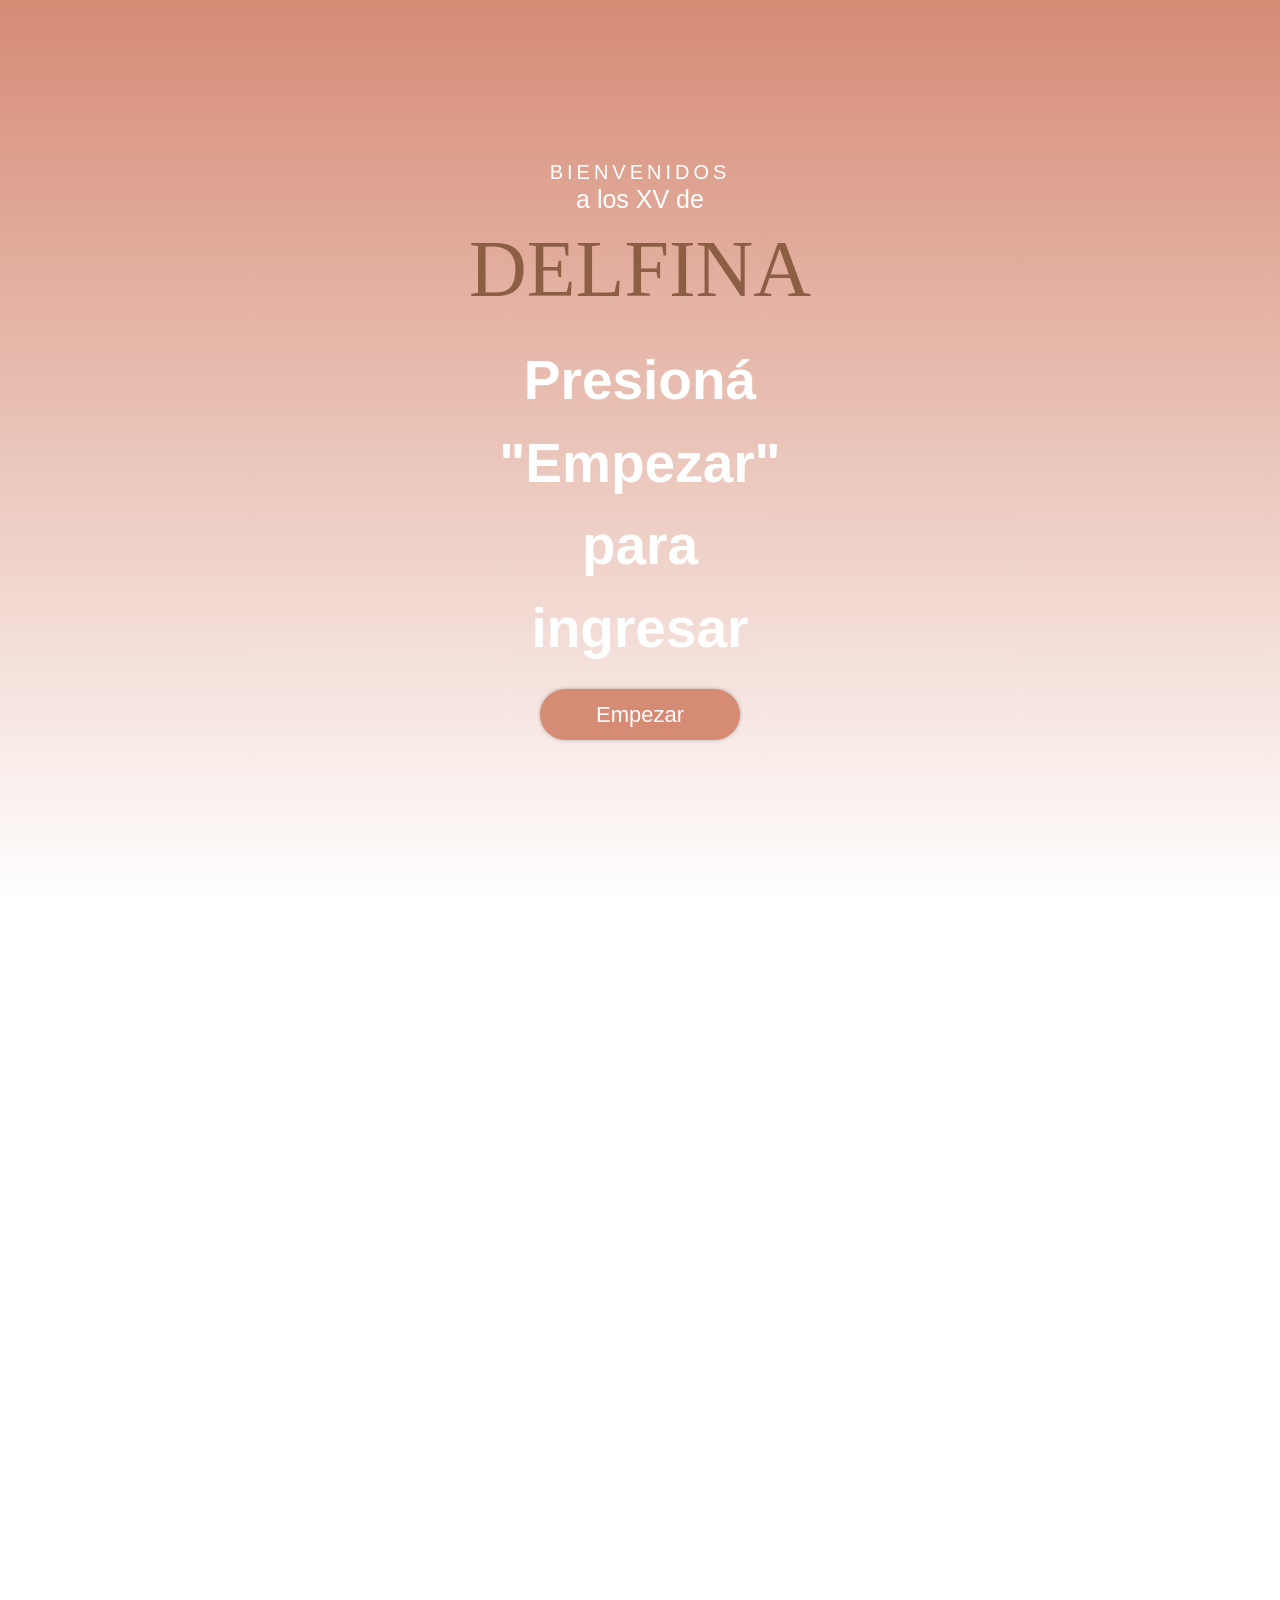
==== index.html @ ac86bc44 "menu" ====
<!DOCTYPE html>
<html lang="es-AR">

<head>
  <meta http-equiv="Content-Type" content="text/html; charset=UTF-8">
  <meta name="viewport" content="width=device-width, initial-scale=1.0">
  <meta name="color-scheme" content="light only">
  <meta property="og:title" content="Invitación Digital">
  <meta property="og:description" content="¡Estás invitado! Haz clic para ver todos los detalles.">
  <meta property="og:image" content="https://invitacion-digital-gamma.vercel.app/assets/logo-ventana.png">
  <meta property="og:url" content="https://invitacion-digital-gamma.vercel.app/">
  <meta property="og:type" content="website">

  <meta name="twitter:card" content="summary_large_image">
  <meta name="twitter:image" content="https://invitacion-digital-gamma.vercel.app/tu-imagen.jpg">
  <link rel="icon" href="./assets/logo-ventana.png">
  <audio id="cancion" loop>
    <source src="./assets/cancion.mp3" type="audio/mpeg">
    <source src="./assets/cancion.mpeg" type="audio/mpeg">
    Tu navegador no soporta el elemento de audio.
  </audio>
  <!-- Preconexión para recursos de audio si están en otro dominio -->
  <link rel="preload" as="audio" href="./assets/cancion.mp3">
  <title>Delfina Mis 15 años</title>



  <!-- Site CSS (local assets in ./assets/) -->
  <link rel="stylesheet" href="./assets/bootstrap.min.css">
  <link rel="stylesheet" href="./assets/slick.css">
  <link rel="stylesheet" href="./assets/slick-theme.css">
  <link rel="stylesheet" href="./assets/jquery.fancybox.min.css">
  <link rel="stylesheet" href="./assets/addEvent.css">
  <link rel="stylesheet" href="./assets/aos.css">
  <link rel="stylesheet" href="./assets/style.css">
  <link rel="stylesheet" href="./assets/responsive.css">
  <link rel="stylesheet" href="./assets/inline.css">

  <!-- Color para navegadores moviles -->
  <meta name="theme-color" content="#d68b75">


  <!-- Fonts (local fallback) -->
  <link rel="preconnect" href="https://fonts.googleapis.com/">
  <link rel="preconnect" href="https://fonts.gstatic.com/" crossorigin>


  <!-- Favicons (local) -->
  <!-- <link rel="shortcut icon" href="./assets/favicon.ico"> -->
  <!-- <link rel="icon" href="./assets/favicon.ico"> -->
  <meta name="msapplication-TileColor" content="#FFFFFF">
  <!-- Path svg para 15 y 16 -->



  <style type="text/css" id="ate_helper_css">
    .addeventatc_dropdown .drop_markup {
      background-color: #f4f4f4;
    }

    .addeventatc_dropdown .frs a {
      margin: 0 !important;
      padding: 0 !important;
      font-style: normal !important;
      font-weight: normal !important;
      line-height: 110% !important;
      background-color: #fff !important;
      text-decoration: none;
      font-size: 9px !important;
      color: #cacaca !important;
      display: inline-block;
    }

    .addeventatc_dropdown .frs a:hover {
      color: #999 !important;
    }

    .addeventatc .start,
    .addeventatc .end,
    .addeventatc .timezone,
    .addeventatc .title,
    .addeventatc .description,
    .addeventatc .location,
    .addeventatc .organizer,
    .addeventatc .organizer_email,
    .addeventatc .facebook_event,
    .addeventatc .all_day_event,
    .addeventatc .date_format,
    .addeventatc .alarm_reminder,
    .addeventatc .recurring,
    .addeventatc .attendees,
    .addeventatc .client,
    .addeventatc .calname,
    .addeventatc .uid,
    .addeventatc .sequence,
    .addeventatc .status,
    .addeventatc .method,
    .addeventatc .transp {
      display: none !important;
    }

    /* BLOQUEAR SCROLL CUANDO ESTÁ ACTIVA LA PANTALLA DE BIENVENIDA */
    html.bienvenida-activa {
      overflow: hidden !important;
      position: fixed !important;
      width: 100% !important;
      height: 100% !important;
    }

    body.bienvenida-activa {
      overflow: hidden !important;
      position: fixed !important;
      width: 100% !important;
      height: 100% !important;
    }
  </style>
</head>

<body data-aos-easing="ease" data-aos-duration="400" data-aos-delay="0">

<!-- ======================= -->
<!-- PANTALLA DE BIENVENIDA (CORREGIDA) -->
<!-- ======================= -->
<div id="pantalla-bienvenida">
  <div class="bienvenida-contenido">
    <!-- Adorno superior -->
    

    <h1 class="bienvenida-titulo">
      <span class="bienvenida-bienvenidos">Bienvenidos</span>
      <span class="bienvenida-a">a los XV de</span>
      <span class="bienvenida-nombre">Delfina</span>
    </h1>

    <p class="bienvenida-texto">Presioná "Empezar" para<br>ingresar</p>

    <button id="btn-empezar" class="boton">Empezar</button>

   
  </div>
</div>
<!-- ======================= -->
<!-- FIN PANTALLA DE BIENVENIDA -->
<!-- ======================= -->

<div class="parallax-mirror"
  style="visibility: hidden; z-index: -100; position: fixed; top: 0px; left: 0px; overflow: hidden; transform: translate3d(0px, -800px, 0px); height: 880px; width: 737.045px;">
  <img class="parallax-slider" src="./assets/portada.webp"
    style="transform: translate3d(-80px, 640px, 0px); position: absolute; height: 688px; width: 899px; max-width: none;">
</div>
<div class="parallax-mirror"
  style="visibility: hidden; z-index: -100; position: fixed; top: 0px; left: 0px; overflow: hidden; height: 827.102px; width: 1340.09px;">
  <img class="parallax-slider" src="./assets/instagram.webp"
    style="position: absolute; height: 694px; width: 1340.09px; max-width: none;">
</div>


    <!-- Loader -->
    <!-- START PRELOADER AREA-->
    <div class="preloader-area" style="display: none;">

      <div class="d-flex justify-content-center align-items-center h-100">
        <div class="loader" style="display: none;"></div>
      </div>

    </div>
    <!-- END PRELOADER AREA -->

    <!-- Modal musica fondo -->
    <div id="modalMusica" class="modal fade" tabindex="-1" style="display: none;" aria-hidden="true">
      <div class="modal-dialog modal-lg modal-dialog-centered">
        <div class="modal-content">

          <div class="modal-body text-center">

            <picture>
              <source type="image/webp" srcset="./assets/Grupo_PopUpMusica.webp">
              <source type="image/png" srcset="./assets/Grupo_PopUpMusica.png">
              <img class="adorno adorno-1" src="./assets/Grupo_PopUpMusica.png" alt="" loading="lazy">
            </picture>

            <p>
              <span>
                Bienvenidos a la invitación de </span>
            </p>

            <h3 class="nombre">
              <span id="nombre">Delfina</span>
            </h3>


            <picture>
              <source type="image/webp" srcset="./assets/Grupo_PopUpMusica-2.webp">
              <source type="image/png" srcset="./assets/Grupo_PopUpMusica-2.png">
              <img class="adorno adorno-2" src="./assets/Grupo_PopUpMusica-2.png" alt="" loading="lazy">
            </picture>

            <br>

            <span class="aclara-musica">La música de fondo es parte de la experiencia</span>

            <br>

            <a class="boton" id="play-music-modal" href="#">Ingresar con música</a>

            <a class="boton" data-dismiss="modal" aria-label="Close" id="" href="#">Ingresar sin música</a>

          </div>

        </div>
      </div>
    </div>

    <!-- Portada -->
    <section class="portada">

      <div class="d-md-flex">

        <!-- Imagen portada -->
        <div class="portada-picture portada-con-espacio">
          <picture>
            <source type="image/jpeg" srcset="./assets/portada.jpeg">
            <source type="image/png" srcset="./assets/portada.png">
            <img class="img-portada" src="./assets/portada.png" alt="" loading="lazy">
          </picture>

          <!-- Separador en forma de ola blanca para mejorar visibilidad en responsive -->
          <img class="ola-separador" src="./assets/ola.png" alt="" aria-hidden="true" loading="lazy">

          <!-- Flores Grupo02: mostrarlas sobre la ola en móviles (están ocultas por defecto en escritorio)
        <div class="flores-grupo02-wrapper" aria-hidden="true">

          <img src="./assets/flores_Grupo02_A.png" alt="" loading="lazy">
          <source type="image/png" srcset="./assets/flores_Grupo02_A.png">
          <img class="flores-grupo02 flores-A" src="./assets/flores_Grupo02_A.png" alt="" loading="lazy">
          </picture>
          <picture>
            <source type="image/webp" srcset="./assets/flores_Grupo02_B.webp">
            <source type="image/png" srcset="./assets/flores_Grupo02_B.png">
            <img class="flores-grupo02 flores-B" src="./assets/flores_Grupo02_B.png" alt="" loading="lazy">
          </picture>
          <picture>
            <source type="image/webp" srcset="./assets/flores_Grupo02_C.webp">
            <source type="image/png" srcset="./assets/flores_Grupo02_C.png">
            <img class="flores-grupo02 flores-C" src="./assets/flores_Grupo02_C.png" alt="" loading="lazy">
          </picture>
        </div> -->

          <div class="flores-grupo02-wrapper">
            <img src="./assets/flores_Grupo02_A.png" />
            <img src="./assets/flores_Grupo02_B.png" />
            <img src="./assets/flores_Grupo02_C.png" />
          </div>

          <div class="flores-grupo01-wrapper">
            <img src="./assets/flores_Grupo01_C.png" class="flor-derecha-girada" alt="" />
          </div>

        </div>
        <!-- Contenido portada -->
        <div class="portada-container d-flex justify-content-center align-items-center">


          <!-- <div class="portada-container-2">
          <picture>
            <source type="image/png" srcset="./assets/flores_Grupo01_A.png">
            <source type="image/png" srcset="./assets/flores_Grupo01_A.png">
            <img class="adorno adorno-1 aos-init aos-animate" data-aos="fade-down" data-aos-delay="500"
              data-aos-duration="1000" data-aos-once="false" src="./assets/flores_Grupo01_A.png" alt="" loading="lazy">
          </picture>

          <picture>
            <source type="image/png" srcset="./assets/flores_Grupo01_B.png">
            <source type="image/png" srcset="./assets/flores_Grupo01_B.png">
            <img class="adorno adorno-2 aos-init aos-animate" data-aos="fade-down" data-aos-delay="400"
              data-aos-duration="1000" data-aos-once="false" src="./assets/flores_Grupo01_B.png" alt="" loading="lazy">
          </picture>

          <picture>
            <source type="image/png" srcset="./assets/flores_Grupo02_B.png">
            <source type="image/png" srcset="./assets/flores_Grupo02_C.png">
            <img class="adorno adorno-3 aos-init aos-animate" data-aos="fade-down" data-aos-delay="400"
              data-aos-duration="1000" data-aos-once="false" src="./assets/flores_Grupo02_C.png" alt="" loading="lazy">
          </picture> -->

          <div class="row d-flex justify-content-center align-items-center">


            <div class="content-portada text-center">

              <div class="box-nombres-fecha-portada">

                <span id="fecha">20.03.2026</span>

                <div class="wrapper-nombre">
                  <img src="./assets/apertura.png" class="fondo-apertura" alt="" aria-hidden="true">
                  <h1>
                    <span id="nombre">Delfina</span>
                  </h1>
                </div>

                <br>

                <h2>Mis 15 años</h2>

              </div>

              <div class="box-frase-portada">
                <p>
                  <img src="./assets/comilla-apertura.svg" alt=""> <br>

                  Te espero para compartir la alegría de esa noche , que será mágica , única e inolvidable para mí. <br>

                  <img src="./assets/comilla-cierre.svg" alt="">
                </p>
              </div>

            </div>

          </div>

        </div>



      </div>

      </div>




    </section>
    <!-- Cuenta Regresiva -->
    <section class="cuenta-regresiva">
      <div class="container">
        <div class="row d-flex justify-content-center align-items-center">

          <div class="box-aros d-flex justify-content-center align-items-center">

            <picture>
              <img src="./assets/flores_contador.png" alt="">
            </picture>


            <div class="box-circulo text-center">

              <span class="falta">Falta</span>

              <div id="reloj" class="reloj">

                <div id="dias" class="reloj-col">
                  <span class="number">39</span>
                  <span class="time">días</span>
                </div>

                <div id="horas" class="reloj-col">
                  <span class="number">23</span>
                  <span class="time">hs</span>
                </div>

                <div id="minutos" class="reloj-col">
                  <span class="number">40</span>
                  <span class="time">min</span>
                </div>

                <div id="segundos" class="reloj-col no-border">
                  <span class="number">28</span>
                  <span class="time">seg</span>
                </div>

                <div class="clearfix"></div>

              </div>


              <div class="d-flex justify-content-center align-items-center">

                <!-- Corazon -->
                <div class="corazon-falta"><svg xmlns="http://www.w3.org/2000/svg" viewBox="0 0 38 32" width="38"
                    height="32" preserveAspectRatio="xMidYMid meet"
                    style="width: 100%; height: 100%; transform: translate3d(0px, 0px, 0px);">
                    <defs>
                      <clippath id="__lottie_element_51">
                        <rect width="38" height="32" x="0" y="0"></rect>
                      </clippath>
                    </defs>
                    <g clip-path="url(#__lottie_element_51)">
                      <g transform="matrix(0.8503600358963013,0,0,0.8503600358963013,2.863567352294922,2.338115692138672)"
                        opacity="1" style="display: block;">
                        <g opacity="1" transform="matrix(1,0,0,1,18.97599983215332,16.06599998474121)">
                          <path fill="rgb(213,139,116)" fill-opacity="1"
                            d=" M-1.1369999647140503,15.593999862670898 C-0.7720000147819519,15.741999626159668 -0.38600000739097595,15.815999984741211 0.0010000000474974513,15.815999984741211 C0.3869999945163727,15.815999984741211 0.7730000019073486,15.741999626159668 1.1369999647140503,15.593999862670898 C1.8550000190734863,15.300999641418457 18.725000381469727,8.284000396728516 18.725000381469727,-4.073999881744385 C18.725000381469727,-10.550000190734863 13.385000228881836,-15.815999984741211 6.820000171661377,-15.815999984741211 C4.349999904632568,-15.815999984741211 1.9789999723434448,-15.067000389099121 0.0010000000474974513,-13.70199966430664 C-1.9780000448226929,-15.067000389099121 -4.348999977111816,-15.815999984741211 -6.817999839782715,-15.815999984741211 C-13.383999824523926,-15.815999984741211 -18.725000381469727,-10.550000190734863 -18.725000381469727,-4.073999881744385 C-18.725000381469727,8.284000396728516 -1.8550000190734863,15.300999641418457 -1.1369999647140503,15.593999862670898z">
                          </path>
                        </g>
                      </g>
                    </g>
                  </svg></div>

              </div>

            </div>
          </div>

        </div>
      </div>
    </section>



    <!-- Ceremonia - Fiesta-->
    <section class="ceremonia-fiesta">
      <div class="container">
        <div class="row row d-flex justify-content-center">
          <div class=" col-md-6 col-fiesta text-center">

            <!-- Agregar las ondas como fondo -->
            <div class="ondas-fondo">
              <img src="./assets/ondas.png" alt="Ondas decorativas" class="ondas-decorativas">
            </div>

            <!-- Reemplazo del SVG por imagen -->
            <div class="anim-fiesta">
              <img src="./assets/fiesta-logo.png" alt="Logo Fiesta" class="logo-fiesta">
            </div>

            <br>

            <!-- Contenedor del título -->
            <div class="titulo-contenedor">
              <!-- Banderilla de fondo -->
              <img src="./assets/banderilla.png" alt="Banderilla" class="banderilla">
              <!-- Título "Fiesta" -->
              <h3 class="titulo-fiesta">Fiesta</h3>
            </div>

            <div class="info-col">
              <div class="info-box">
                <h6>Fiesta</h6>
                <p>Viernes 20 de Marzo - 21:30hs</p>
                <a href="https://calendar.google.com/calendar/render?action=TEMPLATE&text=15%20de%20Delfina&dates=20260320T213000/20260321T050000&location=Itati%20151%2C%20San%20Luis%20del%20Palmar%2C%20Corrientes&details=Fiesta%20de%2015%20años%20de%20Delfina&ctz=America/Argentina/Buenos_Aires"
                  target="_blank" class="boton" title="Agregar a Google Calendar">
                  <span>Agendar</span>
                </a>
              </div>

              <div class="info-col">
                <div class="info-box">
                  <h6>Misa</h6>
                  <p>Viernes 20 de Marzo - 20:00hs
                    Parroquia San Luis rey de Francia
                  </p>
                  <a href="https://calendar.google.com/calendar/render?action=TEMPLATE&text=Misa%20de%20Delfina&dates=20260320T200000/20260320T213000&location=Parroquia%20San%20Luis%20rey%20de%20Francia%2C%20San%20Luis%20del%20Palmar%2C%20Corrientes&details=Misa%20de%2015%20años%20de%20Delfina&ctz=America/Argentina/Buenos_Aires"
                    target="_blank" class="boton" title="Agregar a Google Calendar">
                    <span>Agendar</span>
                  </a>
                </div>

                <div class="info-box">
                  <h6>Lugar</h6>
                  <p>Salon Ultrasa</p>

                  <a href="#" data-evento="Fiesta" class="boton confirmar-asistencia-whatsapp" data-toggle="modal"
                    data-target="#modalAsistencia">
                    Confirmar asistencia
                  </a>
                </div>

                <div class="info-box">
                  <h6>Dirección</h6>
                  <p>Itati 151 - San luis del Palomar</p>

                  <a href="#" data-evento="Fiesta" data-toggle="modal" class="boton modal-como-llegar"
                    data-target="#modalMapa">¿Cómo llegar?</a>


                </div>
              </div>
            </div>
          </div>
        </div>
    </section>


    <!-- Galeria-->
    <section class="galeria">

      <!-- Agrega la ola al inicio -->
      <div class="ola-superior">
        <img src="./assets/onda2.png" alt="Ola decorativa" class="ola-decorativa">
      </div>


      <div class="container">


        <div class="row text-center d-flex justify-content-center align-items-center">

          <div class="content-galeria">

            <h2 class="title">Un recorrido de estos 15 años</h2>
            <p class="subtitle">Creciendo paso a paso hacia esta noche mágica.</p>

            <div class="anim-galeria"><svg xmlns="http://www.w3.org/2000/svg" viewBox="0 0 111 121" width="111"
                height="121" preserveAspectRatio="xMidYMid meet"
                style="width: 100%; height: 100%; transform: translate3d(0px, 0px, 0px);">
                <defs>
                  <clippath id="__lottie_element_55">
                    <rect width="111" height="121" x="0" y="0"></rect>
                  </clippath>
                </defs>
                <g clip-path="url(#__lottie_element_55)">
                  <g transform="matrix(1,0,0,1,0,0)" opacity="1" style="display: block;">
                    <g opacity="1" transform="matrix(1,0,0,1,69.58100128173828,37.60599899291992)">
                      <path stroke-linecap="round" stroke-linejoin="miter" fill-opacity="0" stroke-miterlimit="10"
                        stroke="rgb(213,139,116)" stroke-opacity="1" stroke-width="3.681"
                        d=" M7.617000102996826,11.065999984741211 C7.617000102996826,11.065999984741211 -7.618000030517578,11.065999984741211 -7.618000030517578,11.065999984741211 C-9.434000015258789,11.065999984741211 -10.904999732971191,9.593999862670898 -10.904999732971191,7.7779998779296875 C-10.904999732971191,7.7779998779296875 -10.904999732971191,-7.7769999504089355 -10.904999732971191,-7.7769999504089355 C-10.904999732971191,-9.593000411987305 -9.434000015258789,-11.065999984741211 -7.618000030517578,-11.065999984741211 C-7.618000030517578,-11.065999984741211 7.617000102996826,-11.065999984741211 7.617000102996826,-11.065999984741211 C9.432999610900879,-11.065999984741211 10.904999732971191,-9.593000411987305 10.904999732971191,-7.7769999504089355 C10.904999732971191,-7.7769999504089355 10.904999732971191,7.7779998779296875 10.904999732971191,7.7779998779296875 C10.904999732971191,9.593999862670898 9.432999610900879,11.065999984741211 7.617000102996826,11.065999984741211z">
                      </path>
                    </g>
                  </g>
                  <g transform="matrix(1,0,0,1,0,0)" opacity="1" style="display: block;">
                    <g opacity="1" transform="matrix(1,0,0,1,45.99800109863281,67.86699676513672)">
                      <path stroke-linecap="round" stroke-linejoin="miter" fill-opacity="0" stroke-miterlimit="10"
                        stroke="rgb(213,139,116)" stroke-opacity="1" stroke-width="3.681"
                        d=" M36.66899871826172,-5.685999870300293 C36.66899871826172,-5.685999870300293 36.66899871826172,-11.456999778747559 36.66899871826172,-11.456999778747559 C39.69200134277344,-11.531000137329102 42.12200164794922,-13.99899959564209 42.12200164794922,-17.040000915527344 C42.12200164794922,-17.040000915527344 42.12200164794922,-43.48500061035156 42.12200164794922,-43.48500061035156 C42.12200164794922,-46.57099914550781 39.61899948120117,-49.07400131225586 36.53300094604492,-49.07400131225586 C36.53300094604492,-49.07400131225586 10.633000373840332,-49.07400131225586 10.633000373840332,-49.07400131225586 C7.546000003814697,-49.07400131225586 5.044000148773193,-46.57099914550781 5.044000148773193,-43.48500061035156 C5.044000148773193,-43.48500061035156 5.044000148773193,-17.040000915527344 5.044000148773193,-17.040000915527344 C5.044000148773193,-13.95300006866455 7.546000003814697,-11.451000213623047 10.633000373840332,-11.451000213623047 C10.633000373840332,-11.451000213623047 11.859000205993652,-11.451000213623047 11.859000205993652,-11.451000213623047 C11.859000205993652,-11.451000213623047 11.859000205993652,-5.72599983215332 11.859000205993652,-5.72599983215332 C11.859000205993652,-5.72599983215332 -35.93199920654297,-5.72599983215332 -35.93199920654297,-5.72599983215332 C-39.803001403808594,-5.72599983215332 -42.93899917602539,-2.5869998931884766 -42.93899917602539,1.2829999923706055 C-42.93899917602539,1.2829999923706055 -42.93899917602539,42.064998626708984 -42.93899917602539,42.064998626708984 C-42.93899917602539,45.93600082397461 -39.803001403808594,49.07400131225586 -35.93199920654297,49.07400131225586 C-35.93199920654297,49.07400131225586 35.93199920654297,49.07400131225586 35.93199920654297,49.07400131225586 C39.801998138427734,49.07400131225586 42.93899917602539,45.93600082397461 42.93899917602539,42.064998626708984 C42.93899917602539,42.064998626708984 42.93899917602539,1.2829999923706055 42.93899917602539,1.2829999923706055 C42.93899917602539,-2.3380000591278076 40.19200134277344,-5.316999912261963 36.66899871826172,-5.685999870300293z">
                      </path>
                    </g>
                    <g opacity="1" transform="matrix(1,0,0,1,45.99800109863281,88.7239990234375)">
                      <path stroke-linecap="round" stroke-linejoin="miter" fill-opacity="0" stroke-miterlimit="10"
                        stroke="rgb(213,139,116)" stroke-opacity="1" stroke-width="3.681"
                        d=" M17.584999084472656,0.0010000000474974513 C17.584999084472656,9.711999893188477 9.711000442504883,17.584999084472656 -0.0010000000474974513,17.584999084472656 C-9.711999893188477,17.584999084472656 -17.584999084472656,9.711999893188477 -17.584999084472656,0.0010000000474974513 C-17.584999084472656,-9.711000442504883 -9.711999893188477,-17.584999084472656 -0.0010000000474974513,-17.584999084472656 C9.711000442504883,-17.584999084472656 17.584999084472656,-9.711000442504883 17.584999084472656,0.0010000000474974513z">
                      </path>
                    </g>
                  </g>
                  <g transform="matrix(0,0,0,0,46.39699935913086,88.28099822998047)" opacity="1"
                    style="display: block;">
                    <g opacity="1" transform="matrix(1,0,0,1,45.99800109863281,88.7239990234375)">
                      <path fill="rgb(213,139,116)" fill-opacity="1"
                        d=" M17.584999084472656,0.0010000000474974513 C17.584999084472656,9.711999893188477 9.711000442504883,17.584999084472656 -0.0010000000474974513,17.584999084472656 C-9.711999893188477,17.584999084472656 -17.584999084472656,9.711999893188477 -17.584999084472656,0.0010000000474974513 C-17.584999084472656,-9.711000442504883 -9.711999893188477,-17.584999084472656 -0.0010000000474974513,-17.584999084472656 C9.711000442504883,-17.584999084472656 17.584999084472656,-9.711000442504883 17.584999084472656,0.0010000000474974513z">
                      </path>
                    </g>
                  </g>
                  <g transform="matrix(1,0,0,1,0,0)" opacity="0.014062500000012933" style="display: none;">
                    <g opacity="1" transform="matrix(1,0,0,1,38.15999984741211,16.53499984741211)">
                      <path stroke-linecap="round" stroke-linejoin="miter" fill-opacity="0" stroke-miterlimit="10"
                        stroke="rgb(213,139,116)" stroke-opacity="1" stroke-width="3.681"
                        d=" M-4.390999794006348,-3.194000005722046 C-4.390999794006348,-3.194000005722046 4.390999794006348,3.194000005722046 4.390999794006348,3.194000005722046">
                      </path>
                    </g>
                    <g opacity="1" transform="matrix(1,0,0,1,38.15999984741211,42.29899978637695)">
                      <path stroke-linecap="round" stroke-linejoin="miter" fill-opacity="0" stroke-miterlimit="10"
                        stroke="rgb(213,139,116)" stroke-opacity="1" stroke-width="3.681"
                        d=" M-4.390999794006348,3.194000005722046 C-4.390999794006348,3.194000005722046 4.390999794006348,-3.194000005722046 4.390999794006348,-3.194000005722046">
                      </path>
                    </g>
                    <g opacity="1" transform="matrix(1,0,0,1,0,0)">
                      <path stroke-linecap="round" stroke-linejoin="miter" fill-opacity="0" stroke-miterlimit="10"
                        stroke="rgb(213,139,116)" stroke-opacity="1" stroke-width="3.681"
                        d=" M30.224000930786133,29.426000595092773 C30.224000930786133,29.426000595092773 39.76599884033203,29.426000595092773 39.76599884033203,29.426000595092773">
                      </path>
                    </g>
                    <g opacity="1" transform="matrix(1,0,0,1,99.36000061035156,16.53499984741211)">
                      <path stroke-linecap="round" stroke-linejoin="miter" fill-opacity="0" stroke-miterlimit="10"
                        stroke="rgb(213,139,116)" stroke-opacity="1" stroke-width="3.681"
                        d=" M4.390999794006348,-3.194000005722046 C4.390999794006348,-3.194000005722046 -4.390999794006348,3.194000005722046 -4.390999794006348,3.194000005722046">
                      </path>
                    </g>
                    <g opacity="1" transform="matrix(1,0,0,1,99.36000061035156,42.29899978637695)">
                      <path stroke-linecap="round" stroke-linejoin="miter" fill-opacity="0" stroke-miterlimit="10"
                        stroke="rgb(213,139,116)" stroke-opacity="1" stroke-width="3.681"
                        d=" M4.390999794006348,3.194000005722046 C4.390999794006348,3.194000005722046 -4.390999794006348,-3.194000005722046 -4.390999794006348,-3.194000005722046">
                      </path>
                    </g>
                    <g opacity="1" transform="matrix(1,0,0,1,0,0)">
                      <path stroke-linecap="round" stroke-linejoin="miter" fill-opacity="0" stroke-miterlimit="10"
                        stroke="rgb(213,139,116)" stroke-opacity="1" stroke-width="3.681"
                        d=" M107.29499816894531,29.426000595092773 C107.29499816894531,29.426000595092773 97.75299835205078,29.426000595092773 97.75299835205078,29.426000595092773">
                      </path>
                    </g>
                  </g>
                  <g transform="matrix(1,0,0,1,0,0)" opacity="0.009375000000008668" style="display: none;">
                    <g opacity="1" transform="matrix(1,0,0,1,69.58100128173828,37.60599899291992)">
                      <path fill="rgb(213,139,116)" fill-opacity="1"
                        d=" M7.617000102996826,11.065999984741211 C7.617000102996826,11.065999984741211 -7.618000030517578,11.065999984741211 -7.618000030517578,11.065999984741211 C-9.434000015258789,11.065999984741211 -10.904999732971191,9.593999862670898 -10.904999732971191,7.7779998779296875 C-10.904999732971191,7.7779998779296875 -10.904999732971191,-7.7769999504089355 -10.904999732971191,-7.7769999504089355 C-10.904999732971191,-9.593000411987305 -9.434000015258789,-11.065999984741211 -7.618000030517578,-11.065999984741211 C-7.618000030517578,-11.065999984741211 7.617000102996826,-11.065999984741211 7.617000102996826,-11.065999984741211 C9.432999610900879,-11.065999984741211 10.904999732971191,-9.593000411987305 10.904999732971191,-7.7769999504089355 C10.904999732971191,-7.7769999504089355 10.904999732971191,7.7779998779296875 10.904999732971191,7.7779998779296875 C10.904999732971191,9.593999862670898 9.432999610900879,11.065999984741211 7.617000102996826,11.065999984741211z">
                      </path>
                    </g>
                  </g>
                </g>
              </svg></div>

          </div>

        </div>

      </div>


      <div class="content-fotos">

        <div class="shadow-left"></div>
        <div class="shadow-right"></div>

        <div class="carrusel">
          <div class="polaroid">
            <a href="./assets/foto1.jpeg" data-fancybox="galeria">
              <img src="./assets/foto1.jpeg" alt="">
            </a>
          </div>
          <div class="polaroid">
            <a href="./assets/foto2.jpeg" data-fancybox="galeria">
              <img src="./assets/foto2.jpeg" alt="">
            </a>
          </div>
          <div class="polaroid">
            <a href="./assets/foto3.jpeg" data-fancybox="galeria">
              <img src="./assets/foto3.jpeg" alt="">
            </a>
          </div>
          <div class="polaroid">
            <a href="./assets/foto4.jpeg" data-fancybox="galeria">
              <img src="./assets/foto4.jpeg" alt="">
            </a>
          </div>
          <div class="polaroid">
            <a href="./assets/foto5.jpeg" data-fancybox="galeria">
              <img src="./assets/foto5.jpeg" alt="">
            </a>
          </div>
          <div class="polaroid">
            <a href="./assets/foto6.jpeg" data-fancybox="galeria">
              <img src="./assets/foto6.jpeg" alt="">
            </a>
          </div>
        </div>

      </div>


    </section>
    <!-- Fiesta-->
    <section class="fiesta">

      <div class="container">
        <div class="row text-center d-flex justify-content-center align-items-center">



          <div class="col-md-12">
            <h2 class="title">Fiesta</h2>
            <p class="subtitle">Hagamos juntos una fiesta épica. Aquí algunos detalles a tener en cuenta.</p>
          </div>




          <!-- Canciones -->
          <div class="col-md-4 item-fiesta">


            <picture>
              <img src="./assets/flores_Grupo03.png" alt="" class="flores3">
            </picture>



            <div class="w-100 content-item-fiesta d-flex flex-column justify-content-between align-items-center">



              <h3>Música</h3>

              <div class="d-flex justify-content-center align-items-center content-anim-fiesta">
                <div class="anim-musica"><svg xmlns="http://www.w3.org/2000/svg" viewBox="0 0 111 121" width="111"
                    height="121" preserveAspectRatio="xMidYMid meet"
                    style="width: 100%; height: 100%; transform: translate3d(0px, 0px, 0px);">
                    <defs>
                      <clippath id="__lottie_element_35">
                        <rect width="111" height="121" x="0" y="0"></rect>
                      </clippath>
                    </defs>
                    <g clip-path="url(#__lottie_element_35)">
                      <g transform="matrix(1,0,0,1,0,0)" opacity="0.1899999999966795" style="display: none;">
                        <g opacity="1" transform="matrix(1,0,0,1,93.38200378417969,28.083999633789062)">
                          <path stroke-linecap="butt" stroke-linejoin="miter" fill-opacity="0" stroke-miterlimit="10"
                            stroke="rgb(213,139,116)" stroke-opacity="1" stroke-width="3"
                            d=" M9.42300033569336,-1.8270000219345093 C4.723999977111816,-3.5840001106262207 2.6679999828338623,-8.164999961853027 1.8609999418258667,-10.739999771118164 C1.6059999465942383,-11.557000160217285 0.8579999804496765,-12.104999542236328 0,-12.104999542236328 C-0.8569999933242798,-12.104999542236328 -1.6059999465942383,-11.557000160217285 -1.8619999885559082,-10.739999771118164 C-2.6689999103546143,-8.164999961853027 -4.7230000495910645,-3.5840001106262207 -9.42300033569336,-1.8270000219345093 C-10.1899995803833,-1.5399999618530273 -10.6850004196167,-0.8240000009536743 -10.685999870300293,-0.0010000000474974513 C-10.685999870300293,0.8209999799728394 -10.1899995803833,1.5390000343322754 -9.42300033569336,1.8259999752044678 C-4.7230000495910645,3.5829999446868896 -2.6689999103546143,8.163000106811523 -1.8619999885559082,10.73799991607666 C-1.6059999465942383,11.555000305175781 -0.8569999933242798,12.104999542236328 0,12.104999542236328 C0.8579999804496765,12.104999542236328 1.6059999465942383,11.555000305175781 1.8609999418258667,10.73799991607666 C2.6679999828338623,8.163000106811523 4.723999977111816,3.5829999446868896 9.42300033569336,1.8259999752044678 C10.190999984741211,1.5390000343322754 10.685999870300293,0.8209999799728394 10.685999870300293,-0.0010000000474974513 C10.685999870300293,-0.8240000009536743 10.1899995803833,-1.5399999618530273 9.42300033569336,-1.8270000219345093z">
                          </path>
                        </g>
                      </g>
                      <g transform="matrix(1,0,0,1,0,0)" opacity="0.2750000000001549" style="display: none;">
                        <g opacity="1" transform="matrix(1,0,0,1,70.65299987792969,39.2599983215332)">
                          <path stroke-linecap="butt" stroke-linejoin="miter" fill-opacity="0" stroke-miterlimit="10"
                            stroke="rgb(213,139,116)" stroke-opacity="1" stroke-width="3"
                            d=" M-7.0229997634887695,1.6990000009536743 C-3.744999885559082,2.924999952316284 -2.299999952316284,6.151000022888184 -1.7330000400543213,7.965000152587891 C-1.49399995803833,8.72599983215332 -0.7979999780654907,9.236000061035156 -0.0010000000474974513,9.236000061035156 C0.796999990940094,9.236000061035156 1.4930000305175781,8.72599983215332 1.7319999933242798,7.965000152587891 C2.2990000247955322,6.151000022888184 3.743000030517578,2.9260001182556152 7.0229997634887695,1.6990000009536743 C7.736999988555908,1.4320000410079956 8.199000358581543,0.7649999856948853 8.199999809265137,0.0010000000474974513 C8.199999809265137,-0.7639999985694885 7.736999988555908,-1.430999994277954 7.0229997634887695,-1.6990000009536743 C3.743000030517578,-2.924999952316284 2.299999952316284,-6.151000022888184 1.7319999933242798,-7.965000152587891 C1.4930000305175781,-8.725000381469727 0.796999990940094,-9.236000061035156 -0.0010000000474974513,-9.236000061035156 C-0.7979999780654907,-9.236000061035156 -1.49399995803833,-8.725000381469727 -1.7330000400543213,-7.965000152587891 C-2.3010001182556152,-6.151000022888184 -3.74399995803833,-2.9260001182556152 -7.0229997634887695,-1.6990000009536743 C-7.736999988555908,-1.4320000410079956 -8.199999809265137,-0.7639999985694885 -8.199999809265137,0.0010000000474974513 C-8.199000358581543,0.7649999856948853 -7.736999988555908,1.4320000410079956 -7.0229997634887695,1.6990000009536743z">
                          </path>
                        </g>
                      </g>
                      <g transform="matrix(1,0,0,1,0,0)" opacity="1" style="display: block;">
                        <g opacity="1" transform="matrix(1,0,0,1,29.084999084472656,88.52799987792969)">
                          <path stroke-linecap="butt" stroke-linejoin="miter" fill-opacity="0" stroke-miterlimit="10"
                            stroke="rgb(213,139,116)" stroke-opacity="1" stroke-width="3"
                            d=" M9.42300033569336,-1.8270000219345093 C4.723999977111816,-3.5840001106262207 2.6689999103546143,-8.164999961853027 1.8619999885559082,-10.739999771118164 C1.6069999933242798,-11.557000160217285 0.8579999804496765,-12.104999542236328 0.0010000000474974513,-12.104999542236328 C0.0010000000474974513,-12.104999542236328 0,-12.104999542236328 0,-12.104999542236328 C-0.8569999933242798,-12.104999542236328 -1.6050000190734863,-11.557000160217285 -1.8619999885559082,-10.739999771118164 C-2.6679999828338623,-8.164999961853027 -4.7230000495910645,-3.5840001106262207 -9.42199993133545,-1.8270000219345093 C-10.189000129699707,-1.5399999618530273 -10.6850004196167,-0.8230000138282776 -10.6850004196167,-0.0010000000474974513 C-10.685999870300293,0.8209999799728394 -10.1899995803833,1.5390000343322754 -9.42199993133545,1.8259999752044678 C-4.7230000495910645,3.5829999446868896 -2.6679999828338623,8.163999557495117 -1.8619999885559082,10.73799991607666 C-1.6050000190734863,11.557000160217285 -0.8569999933242798,12.104999542236328 0.0010000000474974513,12.104999542236328 C0.8579999804496765,12.104999542236328 1.6069999933242798,11.557000160217285 1.8619999885559082,10.73799991607666 C2.6689999103546143,8.163999557495117 4.723999977111816,3.5829999446868896 9.42300033569336,1.8259999752044678 C10.190999984741211,1.5390000343322754 10.685999870300293,0.8209999799728394 10.685999870300293,-0.0010000000474974513 C10.685999870300293,-0.8230000138282776 10.1899995803833,-1.5399999618530273 9.42300033569336,-1.8270000219345093z">
                          </path>
                        </g>
                      </g>
                      <g transform="matrix(0.999855637550354,0.016991794109344482,-0.016991794109344482,0.999855637550354,1.0322456359863281,-0.9993743896484375)"
                        opacity="1" style="display: block;">
                        <g opacity="1" transform="matrix(1,0,0,1,70.74500274658203,90.83399963378906)">
                          <path stroke-linecap="butt" stroke-linejoin="miter" fill-opacity="0" stroke-miterlimit="10"
                            stroke="rgb(213,139,116)" stroke-opacity="1" stroke-width="3"
                            d=" M31.590999603271484,-22.299999237060547 C31.08099937438965,-22.95800018310547 30.31399917602539,-23.375999450683594 29.485000610351562,-23.44700050354004 C29.485000610351562,-23.44700050354004 -6.922999858856201,-26.565000534057617 -6.922999858856201,-26.565000534057617 C-8.458999633789062,-26.695999145507812 -9.866000175476074,-25.608999252319336 -10.123000144958496,-24.08799934387207 C-10.305999755859375,-23.007999420166016 -10.48900032043457,-21.929000854492188 -10.67199993133545,-20.849000930786133 C-11.27299976348877,-17.299999237060547 -15.305999755859375,6.492000102996826 -15.378000259399414,6.915999889373779 C-15.522000312805176,7.77400016784668 -16.0049991607666,7.5229997634887695 -16.82200050354004,7.428999900817871 C-17.375999450683594,7.366000175476074 -17.934999465942383,7.335999965667725 -18.493000030517578,7.341000080108643 C-19.63599967956543,7.35099983215332 -20.775999069213867,7.499000072479248 -21.884000778198242,7.776000022888184 C-28.204999923706055,9.35099983215332 -32.31399917602539,14.779000282287598 -31.04400062561035,19.874000549316406 C-30.41200065612793,22.409000396728516 -28.584999084472656,24.461999893188477 -25.899999618530273,25.65399932861328 C-24.340999603271484,26.34600067138672 -22.597000122070312,26.695999145507812 -20.795000076293945,26.695999145507812 C-19.63599967956543,26.695999145507812 -18.45199966430664,26.551000595092773 -17.277999877929688,26.257999420166016 C-14.651000022888184,25.60300064086914 -12.166000366210938,24.211999893188477 -10.366999626159668,22.17099952697754 C-8.571000099182129,20.131999969482422 -8.074000358581543,17.84600067138672 -7.633999824523926,15.24899959564209 C-7.46999979019165,14.279999732971191 -2.9049999713897705,-12.638999938964844 -2.815000057220459,-13.086999893188477 C-2.683000087738037,-13.73799991607666 -2.315000057220459,-13.637999534606934 -1.7410000562667847,-13.59000015258789 C-0.9399999976158142,-13.520999908447266 20.53499984741211,-11.680999755859375 21.159000396728516,-11.628999710083008 C21.360000610351562,-11.611000061035156 21.606000900268555,-11.548999786376953 21.562999725341797,-11.295000076293945 C21.361000061035156,-10.10099983215332 18.54199981689453,6.616000175476074 18.493000030517578,6.817999839782715 C18.327999114990234,7.491000175476074 17.466999053955078,7.072999954223633 16.986000061035156,7.020999908447266 C16.44700050354004,6.9629998207092285 15.904999732971191,6.939000129699707 15.36400032043457,6.946000099182129 C14.23799991607666,6.958000183105469 13.114999771118164,7.10699987411499 12.02299976348877,7.379000186920166 C9.024999618530273,8.12600040435791 6.421999931335449,9.751999855041504 4.693999767303467,11.958999633789062 C2.88100004196167,14.272000312805176 2.2320001125335693,16.941999435424805 2.86299991607666,19.476999282836914 C3.8970000743865967,23.625 8.180999755859375,26.29400062561035 13.14799976348877,26.29400062561035 C14.281999588012695,26.29400062561035 15.45300006866455,26.155000686645508 16.628999710083008,25.86199951171875 C20.96299934387207,24.781999588012695 24.437000274658203,21.816999435424805 25.601999282836914,18.243999481201172 C25.929000854492188,17.238000869750977 27.9950008392334,5.090000152587891 29.69300079345703,-5.059999942779541">
                          </path>
                        </g>
                      </g>
                      <g transform="matrix(1,0,0,1,0,0)" opacity="1" style="display: block;">
                        <g opacity="1" transform="matrix(1,0,0,1,31.030000686645508,44.19499969482422)">
                          <path stroke-linecap="butt" stroke-linejoin="miter" fill-opacity="0" stroke-miterlimit="10"
                            stroke="rgb(213,139,116)" stroke-opacity="1" stroke-width="3"
                            d=" M27.599000930786133,5.492000102996826 C27.1200008392334,2.4719998836517334 22.238000869750977,-28.26300048828125 22.007999420166016,-29.711999893188477 C21.87700080871582,-30.534000396728516 21.405000686645508,-31.268999099731445 20.711999893188477,-31.729999542236328 C20.018999099731445,-32.191001892089844 19.158000946044922,-32.34299850463867 18.349000930786133,-32.14500045776367 C18.349000930786133,-32.14500045776367 -17.14900016784668,-23.475000381469727 -17.14900016784668,-23.475000381469727 C-18.64699935913086,-23.110000610351562 -19.631000518798828,-21.628999710083008 -19.389999389648438,-20.104999542236328 C-19.368999481201172,-19.972000122070312 -14.508999824523926,10.689000129699707 -14.468999862670898,10.958999633789062 C-14.340999603271484,11.831999778747559 -15.005000114440918,11.755999565124512 -15.701000213623047,11.906999588012695 C-16.236000061035156,12.022000312805176 -16.763999938964844,12.170999526977539 -17.281999588012695,12.350000381469727 C-18.363000869750977,12.722999572753906 -19.398000717163086,13.229000091552734 -20.361000061035156,13.845999717712402 C-25.847999572753906,17.35700035095215 -28.009000778198242,23.812000274658203 -25.179000854492188,28.236000061035156 C-23.770000457763672,30.437000274658203 -21.382999420166016,31.79800033569336 -18.45800018310547,32.07099914550781 C-15.529000282287598,32.34299850463867 -12.557999610900879,31.466999053955078 -10.095000267028809,29.889999389648438 C-7.574999809265137,28.277999877929688 -5.494999885559082,25.856000900268555 -4.545000076293945,22.9950008392334 C-4.301000118255615,22.261999130249023 -4.135000228881836,21.50200080871582 -4.065000057220459,20.73200035095215 C-4.000999927520752,20.045000076293945 -4.021999835968018,19.363000869750977 -4.1020002365112305,18.68000030517578 C-4.197999954223633,17.849000930786133 -8.89799976348877,-11.564000129699707 -8.970999717712402,-12.032999992370605 C-9.045000076293945,-12.496000289916992 -9.017000198364258,-12.609000205993652 -8.54699993133545,-12.722999572753906 C-7.409999847412109,-13.00100040435791 13.897000312805176,-18.204999923706055 14.093999862670898,-18.253000259399414 C14.510000228881836,-18.354999542236328 14.697999954223633,-18.25200080871582 14.765999794006348,-17.823999404907227 C15.29699993133545,-14.468999862670898 17.434999465942383,-0.9729999899864197 17.5310001373291,-0.367000013589859 C17.69700050354004,0.6800000071525574 17.099000930786133,0.5299999713897705 16.27199935913086,0.7110000252723694 C15.722000122070312,0.8309999704360962 15.178999900817871,0.9869999885559082 14.647000312805176,1.1740000247955322 C13.593999862670898,1.5449999570846558 12.585000038146973,2.0420000553131104 11.644000053405762,2.6429998874664307 C6.5329999923706055,5.914000034332275 4.311999797821045,11.73799991607666 6.321000099182129,16.09600067138672 C6.321000099182129,16.09600067138672 6.639999866485596,16.929000854492188 7.468999862670898,17.891000747680664 C7.502999782562256,17.930999755859375 7.538000106811523,17.969999313354492 7.572999954223633,18.010000228881836 C9.14900016784668,19.784000396728516 12.17300033569336,21.983999252319336 16.885000228881836,20.68000030517578 C18.625,20.354000091552734 20.344999313354492,19.68899917602539 21.910999298095703,18.687000274658203 C24.172000885009766,17.240999221801758 26.069000244140625,15.154000282287598 27.128000259399414,12.673999786376953 C27.614999771118164,11.53600025177002 27.923999786376953,10.315999984741211 27.965999603271484,9.076000213623047 C28.009000778198242,7.815999984741211 27.79599952697754,6.736000061035156 27.599000930786133,5.492000102996826z">
                          </path>
                        </g>
                      </g>
                    </g>
                  </svg></div>
              </div>


              <p>
                ¿Cuál es la canción que no debe faltar en la PlayList de la fiesta? </p>

              <a href="#" class="boton sugerir-cancion" data-toggle="modal" data-target="#modalSugerirCancion">
                Sugerir canción
              </a>


            </div>

          </div>




          <!-- Dress Code -->
          <div class="col-md-4 item-fiesta">

            <div class="w-100 content-item-fiesta d-flex flex-column justify-content-between align-items-center">

              <h3>Dress Code</h3>

              <div class="d-flex justify-content-center align-items-center content-anim-fiesta">
                <div class="anim-vestuario"><svg xmlns="http://www.w3.org/2000/svg" viewBox="0 0 150 76" width="150"
                    height="76" preserveAspectRatio="xMidYMid meet"
                    style="width: 100%; height: 100%; transform: translate3d(0px, 0px, 0px);">
                    <defs>
                      <clippath id="__lottie_element_71">
                        <rect width="150" height="76" x="0" y="0"></rect>
                      </clippath>
                    </defs>
                    <g clip-path="url(#__lottie_element_71)">
                      <g transform="matrix(1,0,0,1,0,0)" opacity="1" style="display: block;">
                        <g opacity="1" transform="matrix(1,0,0,1,100.25499725341797,27.170000076293945)">
                          <path stroke-linecap="round" stroke-linejoin="miter" fill-opacity="0" stroke-miterlimit="10"
                            stroke="rgb(213,139,116)" stroke-opacity="1" stroke-width="3.141"
                            d=" M-11.293000221252441,3.131999969482422 C-11.293000221252441,3.131999969482422 -0.6650000214576721,-2.183000087738037 11.291999816894531,-3.131999969482422">
                          </path>
                        </g>
                        <g opacity="1" transform="matrix(1,0,0,1,101.54000091552734,48.047000885009766)">
                          <path stroke-linecap="round" stroke-linejoin="miter" fill-opacity="0" stroke-miterlimit="10"
                            stroke="rgb(213,139,116)" stroke-opacity="1" stroke-width="3.141"
                            d=" M-12.524999618530273,-3.322000026702881 C-12.524999618530273,-3.322000026702881 2.6570000648498535,3.321000099182129 12.524999618530273,2.750999927520752">
                          </path>
                        </g>
                      </g>
                      <g transform="matrix(1,0,0,1,0,0)" opacity="1" style="display: block;">
                        <g opacity="1" transform="matrix(1,0,0,1,49.58300018310547,27.170000076293945)">
                          <path stroke-linecap="round" stroke-linejoin="miter" fill-opacity="0" stroke-miterlimit="10"
                            stroke="rgb(213,139,116)" stroke-opacity="1" stroke-width="3.141"
                            d=" M11.291999816894531,3.131999969482422 C11.291999816894531,3.131999969482422 0.6639999747276306,-2.183000087738037 -11.291999816894531,-3.131999969482422">
                          </path>
                        </g>
                        <g opacity="1" transform="matrix(1,0,0,1,48.29800033569336,48.047000885009766)">
                          <path stroke-linecap="round" stroke-linejoin="miter" fill-opacity="0" stroke-miterlimit="10"
                            stroke="rgb(213,139,116)" stroke-opacity="1" stroke-width="3.141"
                            d=" M12.524999618530273,-3.322000026702881 C12.524999618530273,-3.322000026702881 -2.6570000648498535,3.321000099182129 -12.524999618530273,2.750999927520752">
                          </path>
                        </g>
                      </g>
                      <g transform="matrix(1,0,0,1,0,0)" opacity="1" style="display: block;">
                        <g opacity="1" transform="matrix(1,0,0,1,89.24700164794922,37.702999114990234)">
                          <path stroke-linecap="round" stroke-linejoin="miter" fill-opacity="0" stroke-miterlimit="10"
                            stroke="rgb(213,139,116)" stroke-opacity="1" stroke-width="3.141"
                            d=" M-2.750999927520752,-15.371999740600586 C-2.750999927520752,-15.371999740600586 3.13100004196167,-1.8980000019073486 -3.131999969482422,15.371999740600586">
                          </path>
                        </g>
                      </g>
                      <g transform="matrix(1,0,0,1,0,0)" opacity="1" style="display: block;">
                        <g opacity="1" transform="matrix(1,0,0,1,60.685001373291016,37.513999938964844)">
                          <path stroke-linecap="round" stroke-linejoin="miter" fill-opacity="0" stroke-miterlimit="10"
                            stroke="rgb(213,139,116)" stroke-opacity="1" stroke-width="3.141"
                            d=" M2.2769999504089355,-15.562000274658203 C2.2769999504089355,-15.562000274658203 -2.2769999504089355,-3.796999931335449 2.0889999866485596,15.562000274658203">
                          </path>
                        </g>
                      </g>
                      <g transform="matrix(1,0,0,1,0,0)" opacity="1" style="display: block;">
                        <g opacity="1" transform="matrix(1,0,0,1,74.91899871826172,36.944000244140625)">
                          <path stroke-linecap="round" stroke-linejoin="miter" fill-opacity="0" stroke-miterlimit="10"
                            stroke="rgb(213,139,116)" stroke-opacity="1" stroke-width="3.141"
                            d=" M-10.611000061035156,16.131999969482422 C-10.611000061035156,16.131999969482422 11.196999549865723,16.131999969482422 11.196999549865723,16.131999969482422 C11.196999549865723,16.131999969482422 30.176000595092773,33.78099822998047 52.000999450683594,35.68000030517578 C52.000999450683594,35.68000030517578 68.7020034790039,38.715999603271484 70.5999984741211,26.3799991607666 C70.5999984741211,26.3799991607666 76.86299896240234,-0.5690000057220459 70.03099822998047,-25.809999465942383 C70.03099822998047,-25.809999465942383 67.56400299072266,-40.04399871826172 50.483001708984375,-33.78200149536133 C50.483001708984375,-33.78200149536133 22.58300018310547,-26.759000778198242 11.576000213623047,-14.61299991607666 C11.576000213623047,-14.61299991607666 -11.956000328063965,-14.993000030517578 -11.956000328063965,-14.993000030517578 C-11.956000328063965,-14.993000030517578 -26.950000762939453,-33.402000427246094 -54.27899932861328,-34.72999954223633 C-54.27899932861328,-34.72999954223633 -66.23500061035156,-36.81800079345703 -70.22100067138672,-24.101999282836914 C-70.22100067138672,-24.101999282836914 -76.86299896240234,6.072999954223633 -70.79000091552734,23.913000106811523 C-70.79000091552734,23.913000106811523 -64.90699768066406,40.04399871826172 -53.709999084472656,36.058998107910156 C-53.709999084472656,36.058998107910156 -25.430999755859375,32.263999938964844 -12.145999908447266,16.131999969482422">
                          </path>
                        </g>
                      </g>
                    </g>
                  </svg></div>
              </div>

              <p>
                Una orientación para <br> tu vestuario </p>
              <p
                style="color: var(--color-1); font-family: var(--fuente-2); font-size: 18px; line-height: 1.5; margin-bottom: 25px;">
                <strong>Indispensable para el acceso al salón ❗</strong>
              </p>



              <a href="#" class="boton modal-vestuario" data-toggle="modal" data-target="#modalVestuario">
                Ver más
              </a>

            </div>

          </div>





        </div>

      </div>
      </div>
      </div>
    </section>
    <!-- Regalos-->
    <!-- <section class="regalos"> -->




    <!-- <picture>
      <img src="./assets/flores_Grupo02_A.png">
      <img class="adorno adorno-1 aos-init" data-aos="fade-right" data-aos-delay="500" data-aos-duration="1000"
        data-aos-once="false" alt="" loading="lazy">
    </picture>


    <picture>
      <img src="./assets/flores_Grupo02_B.png">
      <img class="adorno adorno-2 aos-init" data-aos="fade-right" data-aos-delay="400" data-aos-duration="1000"
        data-aos-once="false" alt="" loading="lazy">
    </picture>


    <picture>
      <img src="./assets/flores_Grupo02_C.png">
      <img class="adorno adorno-3 aos-init" data-aos="fade-right" data-aos-delay="300" data-aos-duration="1000"
        data-aos-once="false" alt="" loading="lazy">
    </picture> -->


    <!-- <div class="ola-superior">
      <img src="./assets/onda2.png" alt="Ola decorativa" class="ola-decorativa">
    </div>



    <div class="container">
      <div class="row text-center d-flex justify-content-center align-items-center">

        <h2 class="title">Regalos</h2>
        <p class="subtitle">Si deseas regalarme algo más que tu hermosa presencia...</p>

        <div class="w-100">

          <div class="anim-regalos"><svg xmlns="http://www.w3.org/2000/svg" viewBox="0 0 96 114" width="96" height="114"
              preserveAspectRatio="xMidYMid meet"
              style="width: 100%; height: 100%; transform: translate3d(0px, 0px, 0px);">
              <defs>
                <clippath id="__lottie_element_122">
                  <rect width="96" height="114" x="0" y="0"></rect>
                </clippath>
              </defs>
              <g clip-path="url(#__lottie_element_122)">
                <g transform="matrix(1,0,0,0.9399500489234924,0,6.4197235107421875)" opacity="1"
                  style="display: block;">
                  <g opacity="1" transform="matrix(1,0,0,1,48.388999938964844,86.24800109863281)">
                    <path stroke-linecap="butt" stroke-linejoin="miter" fill-opacity="0" stroke-miterlimit="10"
                      stroke="rgb(213,139,116)" stroke-opacity="1" stroke-width="3"
                      d=" M27.260000228881836,-23.70400047302246 C27.260000228881836,-23.70400047302246 27.260000228881836,16.000999450683594 27.260000228881836,16.000999450683594 C27.260000228881836,20.2549991607666 23.81100082397461,23.70400047302246 19.55699920654297,23.70400047302246 C19.55699920654297,23.70400047302246 -19.55500030517578,23.70400047302246 -19.55500030517578,23.70400047302246 C-23.809999465942383,23.70400047302246 -27.260000228881836,20.2549991607666 -27.260000228881836,16.000999450683594 C-27.260000228881836,16.000999450683594 -27.260000228881836,-23.70400047302246 -27.260000228881836,-23.70400047302246 C-27.260000228881836,-23.70400047302246 27.260000228881836,-23.70400047302246 27.260000228881836,-23.70400047302246z">
                    </path>
                  </g>
                  <g opacity="1" transform="matrix(1,0,0,1,0,0)">
                    <path stroke-linecap="butt" stroke-linejoin="miter" fill-opacity="0" stroke-miterlimit="10"
                      stroke="rgb(213,139,116)" stroke-opacity="1" stroke-width="3"
                      d=" M41.20399856567383,109.95099639892578 C41.20399856567383,109.95099639892578 41.20399856567383,62.395999908447266 41.20399856567383,62.395999908447266">
                    </path>
                  </g>
                  <g opacity="1" transform="matrix(1,0,0,1,0,0)">
                    <path stroke-linecap="butt" stroke-linejoin="miter" fill-opacity="0" stroke-miterlimit="10"
                      stroke="rgb(213,139,116)" stroke-opacity="1" stroke-width="3"
                      d=" M54.5369987487793,62.61800003051758 C54.5369987487793,62.61800003051758 54.5369987487793,109.95099639892578 54.5369987487793,109.95099639892578">
                    </path>
                  </g>
                </g>
                <g transform="matrix(1,0,0,0.9399500489234924,0,6.4197235107421875)" opacity="1"
                  style="display: block;">
                  <g opacity="1" transform="matrix(1,0,0,1,0,0)">
                    <path stroke-linecap="butt" stroke-linejoin="miter" fill-opacity="0" stroke-miterlimit="10"
                      stroke="rgb(213,139,116)" stroke-opacity="1" stroke-width="3"
                      d=" M54.5369987487793,62.395999908447266 C54.5369987487793,62.395999908447266 54.5369987487793,44.84000015258789 54.5369987487793,44.84000015258789">
                    </path>
                  </g>
                  <g opacity="1" transform="matrix(1,0,0,1,47.5,53.50699996948242)">
                    <path stroke-linecap="butt" stroke-linejoin="miter" fill-opacity="0" stroke-miterlimit="10"
                      stroke="rgb(213,139,116)" stroke-opacity="1" stroke-width="3"
                      d=" M30.309999465942383,9.036999702453613 C30.309999465942383,9.036999702453613 -30.30900001525879,9.036999702453613 -30.30900001525879,9.036999702453613 C-33.534000396728516,9.036999702453613 -36.14799880981445,6.421999931335449 -36.14799880981445,3.197000026702881 C-36.14799880981445,3.197000026702881 -36.14799880981445,-3.197999954223633 -36.14799880981445,-3.197999954223633 C-36.14799880981445,-6.422999858856201 -33.534000396728516,-9.036999702453613 -30.30900001525879,-9.036999702453613 C-30.30900001525879,-9.036999702453613 30.309999465942383,-9.036999702453613 30.309999465942383,-9.036999702453613 C33.53499984741211,-9.036999702453613 36.14799880981445,-6.422999858856201 36.14799880981445,-3.197999954223633 C36.14799880981445,-3.197999954223633 36.14799880981445,3.197000026702881 36.14799880981445,3.197000026702881 C36.14799880981445,6.421999931335449 33.53499984741211,9.036999702453613 30.309999465942383,9.036999702453613z">
                    </path>
                  </g>
                  <g opacity="1" transform="matrix(1,0,0,1,0,0)">
                    <path stroke-linecap="butt" stroke-linejoin="miter" fill-opacity="0" stroke-miterlimit="10"
                      stroke="rgb(213,139,116)" stroke-opacity="1" stroke-width="3"
                      d=" M41.20399856567383,62.395999908447266 C41.20399856567383,62.395999908447266 41.20399856567383,44.84000015258789 41.20399856567383,44.84000015258789">
                    </path>
                  </g>
                </g>
                <g transform="matrix(1,0,0,0.9399500489234924,0,6.4197235107421875)" opacity="1"
                  style="display: block;">
                  <g opacity="1" transform="matrix(1,0,0,1,47.64699935913086,33.92300033569336)">
                    <path stroke-linecap="round" stroke-linejoin="miter" fill-opacity="0" stroke-miterlimit="10"
                      stroke="rgb(213,139,116)" stroke-opacity="1" stroke-width="3"
                      d=" M-2.424999952316284,3.5209999084472656 C-5.114999771118164,-2.822999954223633 -10.420000076293945,-10.281000137329102 -20.489999771118164,-10.281000137329102 C-25.785999298095703,-10.281000137329102 -29.073999404907227,-8.190999984741211 -29.073999404907227,-4.820000171661377 C-29.073999404907227,1.3029999732971191 -19.075000762939453,9.696999549865723 -0.25999999046325684,10.281000137329102 C-0.25999999046325684,10.281000137329102 0.25999999046325684,10.281000137329102 0.25999999046325684,10.281000137329102 C19.075000762939453,9.696999549865723 29.073999404907227,1.3029999732971191 29.073999404907227,-4.820000171661377 C29.073999404907227,-8.190999984741211 25.785999298095703,-10.281000137329102 20.489999771118164,-10.281000137329102 C7.63700008392334,-10.281000137329102 2.546999931335449,1.8669999837875366 0.746999979019165,8.343999862670898">
                    </path>
                  </g>
                </g>
              </g>
            </svg></div>

        </div>

        <br>

        <a href="#" class="boton modal-regalos" data-toggle="modal" data-target="#modalRegalos">Número de CBU</a>
      </div>
    </div>


    <div class="ola-superior">
      <img src="./assets/onda2.png" alt="Ola decorativa" class="ola-decorativa">
    </div>


  </section> -->


    <!-- Footer-->
    <section class="footer">
      <div class="container">
        <div class="row align-items-center">
          <!-- Primera columna: Nombre y fecha (izquierda en escritorio) -->
          <div
            class="col-12 col-lg-6 col-nombres-footer d-flex justify-content-center justify-content-lg-start align-items-center">
            <div class="box-nombres-fecha-portada">
              <span id="fecha">20.03.2026</span>
              <div class="wrapper-nombre">
                <img src="./assets/apertura.png" class="fondo-apertura" alt="" aria-hidden="true">
                <h1>
                  <span id="nombre">Delfina</span>
                </h1>
                <br>
                <br>
                <br>
                <br>
                <br>
                <br>
                <br>

              </div>
              <h2>Mis 15 años</h2>
            </div>
          </div>

          <!-- Segunda columna: Acciones (derecha en escritorio) -->
          <div
            class="col-12 col-lg-6 col-acciones-footer d-flex justify-content-center justify-content-lg-end align-items-center mt-4 mt-lg-0">
            <ul>
              <li>
                <a href="#" data-evento="Fiesta" class="confirmar-asistencia-whatsapp" data-toggle="modal"
                  data-target="#modalAsistencia">
                  Confirmar asistencia a fiesta
                </a>
              </li>
              <li>
                <a href="#" class="sugerir-cancion" data-toggle="modal" data-target="#modalSugerirCancion">
                  Sugerir canción
                </a>
              </li>
              <li>
                <a href="https://calendar.google.com/calendar/render?action=TEMPLATE&text=15%20de%20Delfina&dates=20260320T213000/20260321T050000&location=Itati%20151%2C%20San%20Luis%20del%20Palmar%2C%20Corrientes&details=Fiesta%20de%2015%20años%20de%20Delfina&ctz=America/Argentina/Buenos_Aires"
                  target="_blank" class="confirmar-asistencia" title="Agregar a Google Calendar">
                  Agendar Fiesta
                </a>
              </li>
            </ul>
          </div>
        </div>
      </div>
    </section>



    <!-- Musica -->


    <div id="controlador-musica">
      <div id="play-pause-music" data-estado-music="pause" class="music-anim-icon"><svg
          xmlns="http://www.w3.org/2000/svg" viewBox="0 0 50 50" width="50" height="50"
          preserveAspectRatio="xMidYMid meet" style="width: 100%; height: 100%; transform: translate3d(0px, 0px, 0px);">
          <defs>
            <clippath id="__lottie_element_21">
              <rect width="50" height="50" x="0" y="0"></rect>
            </clippath>
            <filter id="__lottie_element_29" filterUnits="objectBoundingBox" x="0%" y="0%" width="100%" height="100%">
              <fecomponenttransfer in="SourceGraphic">
                <fefunca type="table" tableValues="1.0 0.0"></fefunca>
              </fecomponenttransfer>
            </filter>
            <mask id="__lottie_element_28" mask-type="alpha">
              <g filter="url(#__lottie_element_29)">
                <rect width="50" height="50" x="0" y="0" fill="#ffffff" opacity="0"></rect>
                <g transform="matrix(1,0,0,1,102.25,-210.43701171875)" opacity="1" style="display: block;">
                  <g opacity="1" transform="matrix(1,0,0,1,-76.96900177001953,235.031005859375)">
                    <path fill="rgb(178,126,73)" fill-opacity="1"
                      d=" M0,-15 C8.278499603271484,-15 15,-8.278499603271484 15,0 C15,8.278499603271484 8.278499603271484,15 0,15 C-8.278499603271484,15 -15,8.278499603271484 -15,0 C-15,-8.278499603271484 -8.278499603271484,-15 0,-15z">
                    </path>
                  </g>
                </g>
              </g>
            </mask>
          </defs>
          <g clip-path="url(#__lottie_element_21)">
            <g mask="url(#__lottie_element_28)" style="display: block;">
              <g transform="matrix(0.7199622988700867,0,0,0.7199622988700867,79.71405792236328,-148.94398498535156)"
                opacity="0.619089629984606">
                <g opacity="1" transform="matrix(1,0,0,1,-76.01100158691406,241.23899841308594)">
                  <path fill="rgb(178,126,73)" fill-opacity="1"
                    d=" M0,-18.73900032043457 C10.34205436706543,-18.73900032043457 18.73900032043457,-10.34205436706543 18.73900032043457,0 C18.73900032043457,10.34205436706543 10.34205436706543,18.73900032043457 0,18.73900032043457 C-10.34205436706543,18.73900032043457 -18.73900032043457,10.34205436706543 -18.73900032043457,0 C-18.73900032043457,-10.34205436706543 -10.34205436706543,-18.73900032043457 0,-18.73900032043457z">
                  </path>
                </g>
              </g>
            </g>
            <g transform="matrix(1,0,0,1,102.25,-210.43701171875)" opacity="0.2" style="display: block;">
              <g opacity="1" transform="matrix(1,0,0,1,-76.96900177001953,235.031005859375)">
                <path fill="rgb(178,126,73)" fill-opacity="1"
                  d=" M0,-15 C8.278499603271484,-15 15,-8.278499603271484 15,0 C15,8.278499603271484 8.278499603271484,15 0,15 C-8.278499603271484,15 -15,8.278499603271484 -15,0 C-15,-8.278499603271484 -8.278499603271484,-15 0,-15z">
                </path>
              </g>
            </g>
            <g transform="matrix(0.9829871654510498,0,0,0.9829871654510498,18.10207748413086,18.119091033935547)"
              opacity="1" style="display: block;">
              <g opacity="1" transform="matrix(1,0,0,1,6,6.631999969482422)">
                <path fill="rgb(178,126,73)" fill-opacity="1"
                  d=" M6,-6.175000190734863 C6,-6.328999996185303 5.923999786376953,-6.4679999351501465 5.816999912261963,-6.545000076293945 C5.696000099182129,-6.63700008392334 5.544000148773193,-6.6529998779296875 5.4070000648498535,-6.60699987411499 C5.4070000648498535,-6.60699987411499 -2.0480000972747803,-4.923999786376953 -2.0480000972747803,-4.923999786376953 C-2.2309999465942383,-4.86299991607666 -2.3529999256134033,-4.677000045776367 -2.3529999256134033,-4.492000102996826 C-2.3529999256134033,-4.492000102996826 -2.3529999256134033,2.1072306632995605 -2.3529999256134033,2.1072306632995605 C-2.7320001125335693,1.8142307996749878 -3.2039999961853027,1.6442307233810425 -3.7200000286102295,1.6442307233810425 C-4.98199987411499,1.6442307233810425 -6,2.6782307624816895 -6,3.95823073387146 C-6,5.2382307052612305 -4.98199987411499,6.27323055267334 -3.7200000286102295,6.27323055267334 C-2.503999948501587,6.27323055267334 -1.5010000467300415,5.284230709075928 -1.4559999704360962,4.0512309074401855 C-1.4559999704360962,4.0512309074401855 -1.4559999704360962,3.9882307052612305 -1.4559999704360962,3.9882307052612305 C-1.4559999704360962,3.9882307052612305 -1.4559999704360962,-2.7330000400543213 -1.4559999704360962,-2.7330000400543213 C-1.4559999704360962,-2.7330000400543213 5.0879998207092285,-4.10699987411499 5.0879998207092285,-4.10699987411499 C5.0879998207092285,-4.10699987411499 5.0879998207092285,1.4707692861557007 5.0879998207092285,1.4707692861557007 C4.708000183105469,1.1777691841125488 4.236999988555908,1.0087692737579346 3.7209999561309814,1.0087692737579346 C2.4590001106262207,1.0087692737579346 1.440000057220459,2.042769193649292 1.440000057220459,3.3227691650390625 C1.440000057220459,4.602769374847412 2.4590001106262207,5.6367692947387695 3.7209999561309814,5.6367692947387695 C4.936999797821045,5.6367692947387695 5.939000129699707,4.648769378662109 5.984000205993652,3.415769338607788 C5.984000205993652,3.415769338607788 5.984000205993652,3.352769136428833 5.984000205993652,3.352769136428833 C5.984000205993652,3.352769136428833 5.984000205993652,-6.175000190734863 5.984000205993652,-6.175000190734863 C5.984000205993652,-6.175000190734863 6,-6.175000190734863 6,-6.175000190734863z">
                </path>
              </g>
            </g>
          </g>
        </svg></div>
    </div>







    <!-- Si esta en modo "Modelo" muestro el repdorductor de musica sin musica -->

    <!-- Modal asistencia-->
    <div id="modalAsistencia" class="modal fade" tabindex="-1">
      <div class="modal-dialog modal-md modal-dialog-centered">
        <div class="modal-content">
          <div class="modal-content-2">

            <!-- Logo circular superior -->
            <div class="logo-modal-superior">
              <img src="./assets/fiesta-logo.png" alt="Logo Fiesta" class="logo-fiesta">
            </div>

            <picture>
              <!-- <img src="./assets/fiesta-logo.png" alt=""> -->
              <img class="adorno adorno-1 aos-init aos-animate" data-aos="fade-right" data-aos-delay="300"
                data-aos-duration="1000" data-aos-once="false" src="./assets/flores_Grupo04.png" alt="" loading="">
            </picture>

            <div class="img-top-modal d-flex justify-content-center align-items-start">
              <button type="button" class="close" data-dismiss="modal" aria-label="Close">
                <span aria-hidden="true">×</span>
              </button>

              <!-- Puedes eliminar o mantener este si quieres -->
              <div class="white-circle-icon" style="display: none;">
                <img class="" src="./assets/img_circuloCeremonia.svg" alt="">
              </div>
            </div>

            <div class="modal-header">
              <h5 class="modal-title"></h5>
            </div>

            <div class="modal-body">
              <div class="formulario-content">
                <form id="formAsistencia" action="https://wa.me/#">
                  <p id="titutlo">¿Vas a asistir a mis 15 años?</p>

                  <div
                    class="form-group d-flex justify-content-around custom-control custom-radio custom-control-inline">
                    <div class="form-check">
                      <input class="form-check-input custom-control-input" type="radio" name="asistencia" id="1"
                        value="Si" checked="">
                      <label class="form-check-label custom-control-label" for="1">
                        ¡Sí, confirmo!
                      </label>
                    </div>
                    <div class="form-check">
                      <input class="custom-control-input" type="radio" name="asistencia" id="2" value="No">
                      <label class="custom-control-label" for="2">
                        No puedo
                      </label>
                    </div>
                  </div>

                  <div class="form-group">
                    <input type="text" class="form-control" id="nombreAsistente" name="nombre"
                      placeholder="Ingrese su nombre completo">
                  </div>

                  <div class="form-group">
                    <textarea id="comentariosAsistente" class="form-control" name="comentarios" rows="2"
                      placeholder="Ingrese algún dato importante. Ej: Soy vegetariano"></textarea>
                  </div>

                  <input id="eventoAsistencia" type="hidden" name="evento" value="">
                  <input type="hidden" name="invitacion" value="">
                  <input type="hidden" name="token" value="">
                  <input type="hidden" name="lang" value="es">
                  <input type="hidden" name="country" value="ar">
                </form>
              </div>

              <div class="msj-content d-flex flex-column justify-content-center"></div>
            </div>

            <div class="modal-footer">
              <button type="button" id="sendAsistencia" class="boton">Enviar</button>
            </div>
          </div>
        </div>
      </div>
    </div>

    </div>
    </div>
    <!-- Modal sugerir cancion-->
    <div id="modalSugerirCancion" class="modal fade" tabindex="-1">
      <div class="modal-dialog modal-md modal-dialog-centered">
        <div class="modal-content">
          <div class="modal-content-2">

            <picture>
              <img src="./assets/flores_Grupo04.png" alt="" loading="lazy">
              <img class="adorno adorno-1 aos-init aos-animate" data-aos="fade-right" data-aos-delay="300"
                data-aos-duration="1000" data-aos-once="false" src="./assets/flores_Grupo04.png" alt="" loading="lazy">
            </picture>


            <div class="img-top-modal d-flex justify-content-center align-items-start">

              <button type="button" class="close" data-dismiss="modal" aria-label="Close">
                <span aria-hidden="true">×</span>
              </button>

              <div class="white-circle-icon">
                <img class="" src="./assets/img_circuloCanciones.svg" alt="">
              </div>


            </div>

            <div class="modal-header">

              <h5 class="modal-title">Sugerir Canción</h5>

            </div>

            <div class="modal-body">

              <div class="formulario-content">

                <form id="formSugerirCancion" action="https://wa.me/#">

                  <div class="form-group">
                    <input type="text" class="form-control" id="nombreSugerencia" name="nombre" placeholder="Tu nombre">
                  </div>

                  <div class="form-group">
                    <input type="text" class="form-control" id="descripcionSugerencia" name="descripcion"
                      placeholder="Nombre de canción y autor">
                  </div>

                  <div class="form-group">
                    <input type="text" class="form-control" id="linkSugerencia" name="link"
                      placeholder="Si lo desea ingrese el link de YouTube, Spotify, etc.">
                  </div>


                  <input type="hidden" name="invitacion" value="">
                  <input type="hidden" name="token" value="">
                  <input type="hidden" name="lang" value="es">
                  <input type="hidden" name="country" value="ar">

                </form>

              </div>

              <div class="msj-content d-flex flex-column justify-content-center"></div>

            </div>

            <div class="modal-footer">
              <button type="button" id="sendSugerencia" class="boton">Sugerir canción</button>
            </div>

          </div>
        </div>
      </div>
    </div>

    </div><!-- Modal vestuario-->
    <div id="modalVestuario" class="modal fade" tabindex="-1">
      <div class="modal-dialog modal-md modal-dialog-centered">
        <div class="modal-content">
          <div class="modal-content-2">

            <picture>
              <img src="./assets/flores_Grupo04.png" alt="" loading="lazy">
              <img class="adorno adorno-1 aos-init aos-animate" data-aos="fade-right" data-aos-delay="300"
                data-aos-duration="1000" data-aos-once="false" src="./assets/flores_Grupo04.png" alt="" loading="lazy">
            </picture>

            <div class="img-top-modal d-flex justify-content-center align-items-start">

              <button type="button" class="close" data-dismiss="modal" aria-label="Close">
                <span aria-hidden="true">×</span>
              </button>

              <div class="white-circle-icon">
                <img class="" src="./assets/vestuario.svg" alt="">
              </div>

            </div>

            <div class="modal-header">
              <h5 class="modal-title">Dress Code</h5>
            </div>

            <div class="modal-body">
              <!-- CONTENIDO AGREGADO -->
              <p
                style="color: var(--color-1); font-family: var(--fuente-2); font-size: 18px; line-height: 1.5; margin-bottom: 25px;">
                Para esta celebración especial, el código de vestimenta es <strong>Elegante Sport</strong>.
              </p>
             

              <a href="https://www.google.com/search?q=elegante+sport+vestimenta+xv&sca_esv=5b8511429273e7d7&udm=2&biw=1349&bih=640&sxsrf=ANbL-n6fE-UmcgnaS3PH7VRk70nmoLkFtw%3A1771184741672&ei=ZSKSaazRKIvZ1sQPu4CRMA"
                target="_blank" class="boton"
                style="display: inline-block; background-color: var(--color-3); color: white; padding: 12px 30px; border-radius: 50px; text-decoration: none; font-family: var(--fuente-2); font-size: 16px; transition: all 0.3s ease;">
                Ver ejemplos
              </a>
            </div>

            <div class="modal-footer"></div>

          </div>
        </div>
      </div>
    </div>
    <!-- Modal tips-->
    <div id="modalTips" class="modal fade" tabindex="-1">
      <div class="modal-dialog modal-md modal-dialog-centered">
        <div class="modal-content">
          <div class="modal-content-2">

            <picture>
              <img src="./assets/flores_Grupo04.png" alt="" loading="lazy">
              <img class="adorno adorno-1 aos-init aos-animate" data-aos="fade-right" data-aos-delay="300"
                data-aos-duration="1000" data-aos-once="false" src="./assets/flores_Grupo04.png" alt="" loading="lazy">
            </picture>


            <div class="img-top-modal d-flex justify-content-center align-items-start">

              <button type="button" class="close" data-dismiss="modal" aria-label="Close">
                <span aria-hidden="true">×</span>
              </button>

              <div class="white-circle-icon">
                <img class="" src="./assets/tips.svg" alt="">
              </div>

            </div>



            <div class="modal-header">

              <h5 class="modal-title">Tips y Notas</h5>

            </div>

            <div class="modal-body">

              <p>Contenido Tips y Notas</p>

            </div>


            <div class="modal-footer"></div>


          </div>
        </div>
      </div>
    </div>

    <!-- Modal regalos-->
    <!-- <div id="modalRegalos" class="modal fade" tabindex="-1">
    <div class="modal-dialog modal-md modal-dialog-centered">
      <div class="modal-content">
        <div class="modal-content-2">

          <picture>
            <img src="./assets/flores_Grupo04.png" alt="" loading="lazy">
            <img class="adorno adorno-1 aos-init aos-animate" data-aos="fade-right" data-aos-delay="300"
              data-aos-duration="1000" data-aos-once="false" src="./assets/flores_Grupo04.png" alt="" loading="lazy">
          </picture>

          <div class="img-top-modal d-flex justify-content-center align-items-start">

            <button type="button" class="close" data-dismiss="modal" aria-label="Close">
              <span aria-hidden="true">×</span>
            </button>

            <div class="white-circle-icon">
              <img class="" src="./assets/img_circuloRegalo.svg" alt="">
            </div>

          </div>

          <div class="modal-header">
            <h5 class="modal-title">Regalos</h5>
          </div>

          <div class="modal-body">
             CONTENIDO AGREGADO -->
    <!-- <p class="gracias-regalo">
              ¡Gracias por el regalo!.
            </p>

            <div class="datos-transferencia">
            Alias -->
    <!-- <div class="dato-item">
                <h6>Alias</h6>
                <div class="dato-contenido">
                  <span class="dato-texto" id="alias-text">SOFI.OVIEDO.2011</span>
                  <button class="btn-copiar" data-text="SOFI.OVIEDO.2011" data-tipo="alias">
                    <svg xmlns="http://www.w3.org/2000/svg" width="16" height="16" fill="currentColor"
                      viewBox="0 0 16 16">
                      <path
                        d="M4 1.5H3a2 2 0 0 0-2 2V14a2 2 0 0 0 2 2h10a2 2 0 0 0 2-2V3.5a2 2 0 0 0-2-2h-1v1h1a1 1 0 0 1 1 1V14a1 1 0 0 1-1 1H3a1 1 0 0 1-1-1V3.5a1 1 0 0 1 1-1h1v-1z" />
                      <path
                        d="M9.5 1a.5.5 0 0 1 .5.5v1a.5.5 0 0 1-.5.5h-3a.5.5 0 0 1-.5-.5v-1a.5.5 0 0 1 .5-.5h3zm-3-1A1.5 1.5 0 0 0 5 1.5v1A1.5 1.5 0 0 0 6.5 4h3A1.5 1.5 0 0 0 11 2.5v-1A1.5 1.5 0 0 0 9.5 0h-3z" />
                    </svg>
                    Copiar
                  </button>
                </div>
              </div>

               CBU -->
    <!-- <div class="dato-item">
                <h6>CBU</h6>
                <div class="dato-contenido">
                  <span class="dato-texto" id="cbu-text">0140081603503269531742</span>
                  <button class="btn-copiar" data-text="0140081603503269531742" data-tipo="cbu">
                    <svg xmlns="http://www.w3.org/2000/svg" width="16" height="16" fill="currentColor"
                      viewBox="0 0 16 16">
                      <path
                        d="M4 1.5H3a2 2 0 0 0-2 2V14a2 2 0 0 0 2 2h10a2 2 0 0 0 2-2V3.5a2 2 0 0 0-2-2h-1v1h1a1 1 0 0 1 1 1V14a1 1 0 0 1-1 1H3a1 1 0 0 1-1-1V3.5a1 1 0 0 1 1-1h1v-1z" />
                      <path
                        d="M9.5 1a.5.5 0 0 1 .5.5v1a.5.5 0 0 1-.5.5h-3a.5.5 0 0 1-.5-.5v-1a.5.5 0 0 1 .5-.5h3zm-3-1A1.5 1.5 0 0 0 5 1.5v1A1.5 1.5 0 0 0 6.5 4h3A1.5 1.5 0 0 0 11 2.5v-1A1.5 1.5 0 0 0 9.5 0h-3z" />
                    </svg>
                    Copiar
                  </button>
                </div>
              </div>
            </div>

            <div class="mensaje-copiado" id="mensaje-copiado">
              ¡Copiado al portapapeles!
            </div>
          </div>

          <div class="modal-footer">
          </div>

        </div>
      </div>
    </div> 
  </div>  -->
    <!-- Modal mapa-->
    <div id="modalMapa" class="modal fade" tabindex="-1">
      <div class="modal-dialog modal-lg modal-dialog-centered">
        <div class="modal-content">
          <div class="modal-content-2">

            <picture>
              <img class="adorno adorno-1" src="./assets/flores_Grupo04.png" alt="" loading="lazy">
            </picture>

            <div class="img-top-modal d-flex justify-content-center align-items-start">
              <button type="button" class="close" data-dismiss="modal" aria-label="Close">
                <span aria-hidden="true">×</span>
              </button>
            </div>

            <div class="modal-header">
              <p class="titulo">¿Cómo llegar?</p>
            </div>

            <div class="modal-body">
              <!-- IFRAME DE GOOGLE MAPS - ELIMINA EL LOADER Y PONE ESTO -->
              <iframe
                src="https://www.google.com/maps/embed?pb=!1m18!1m12!1m3!1d3539.016529867599!2d-58.556029589816376!3d-27.499861376203235!2m3!1f0!2f0!3f0!3m2!1i1024!2i768!4f13.1!3m3!1m2!1s0x94454f7d711a8bb5%3A0xd5cbf0b8252ef7b0!2sCooperativa%20UTRASA!5e0!3m2!1ses!2sar!4v1771134472843!5m2!1ses!2sar"
                width="600" height="450" style="border:0;" allowfullscreen="" loading="lazy"
                referrerpolicy="no-referrer-when-downgrade"></iframe>

            </div>

            <div class="modal-footer">
              <a class="boton ampliar-mapa" target="_blank"
                href="https://www.google.com/maps/search/?api=1&query=Clahe+Eventos+Varela+II">
                Ampliar mapa
              </a>
            </div>

          </div>
        </div>
      </div>
    </div>
    <!-- Modal cambio de idioma -->

    <!-- Modal -->
    <div class="modal fade modal-transparent" id="modal-lang" tabindex="-1" role="dialog" aria-labelledby=""
      aria-hidden="true">
      <div class="modal-dialog modal-dialog-centered" role="document">
        <div class="modal-content">

          <div class="modal-header">

            <h3>
              Seleccionar país </h3>

            <button type="button" class="close" data-dismiss="modal" aria-label="Close">
              <span aria-hidden="true">×</span>
            </button>


          </div>

          <div class="modal-body">
            <div class="flags-laguages">

              <ul class="d-flex flex-wrap justify-content-center align-items-center">
                <li><a class="change-lang" country="ar" lang="es-AR" href="#"><img loading="lazy"
                      src="./assets/es-AR.svg" alt="Argentina"></a></li>
              </ul>

            </div>


          </div>
        </div>
      </div>
    </div>

    <!-- Muestro el banner si tiene parametro "banner" y si el modelo es visible en la web (para que tenga donde dirigir) -->



    <!-- Banner demo caducidad (solo para invitaciones demo) -->



    <!-- Scripts -->
    <!-- Varaibles para JS desde config -->
    <!-- <script type="text/javascript" id="www-widgetapi-script" src="./assets/www-widgetapi.js.descargar" async=""></script> -->
    <!-- <script src="./assets/iframe_api"></script> -->
    <script>
      var _pathApp = "./assets/";

      var _pathProducto = "./assets/";

      var tokenProducto = "";

      // Idioma
      var langJs = "es"




      // Idioma js en MODELO e INVITACION
      var langJsVariante = "es-AR";






      // Cuenta regresiva
      var fechaCuentaRegresiva = "02/14/2026 22:00:00";

      // Mapas
      var latitudFiesta = -34.6201481;
      var longitudFiesta = -58.4046887;

      // Links Mapas
      var linkMapsFiesta = "";



    </script>


    <!-- Idioma por defecto js -->
    <script>
      var langDefault = 'es-AR';
    </script>



    <!-- // Consulto tipo de dispositivo -->
    <script>
      if (/Android|webOS|iPhone|iPad|iPod|BlackBerry|IEMobile|Opera Mini/i.test(navigator.userAgent)) {

        var device = 'mobile';
      } else {
        var device = 'desktop';
      }
    </script>






    <!-- External Libraries -->
    <script src="./assets/jquery-3.5.1.min.js"></script>
    <script src="./assets/popper.min.js"></script>

    <script type="text/javascript" src="https://cdn.addevent.com/libs/atc/1.6.1/atc.min.js" async defer></script>
    <script src="./assets/bootstrap.min.js"></script>
    <script src="./assets/slick.min.js"></script>
    <script src="./assets/jquery.fancybox.min.js"></script>
    <script src="./assets/aos.js"></script>
    <script src="./assets/scripts.js"></script>


    <script>
      $(document).ready(function () {
        const numeroSofi = '543794618986';

        // 1. MODAL ASISTENCIA
        $('#sendAsistencia').on('click', function (e) {
          e.preventDefault();
          var nombre = $('#nombreAsistente').val();
          var asiste = $('input[name="asistencia"]:checked').val();
          var comentarios = $('#comentariosAsistente').val();

          if (nombre.trim() === "") {
            alert("Por favor, ingresa tu nombre completo.");
            return;
          }

          var mensaje = "Hola Delfi, ";
          mensaje += (asiste === "Si") ? "¡Confirmo que voy a ir a tu fiesta!" : "Lamentablemente no voy a poder ir.";
          mensaje += "\n\n*Invitado:* " + nombre;

          if (comentarios.trim() !== "") {
            mensaje += "\n*Nota:* " + comentarios;
          }

          window.open('https://wa.me/' + numeroSofi + '?text=' + encodeURIComponent(mensaje), '_blank');
          $('#modalAsistencia').modal('hide');
        });

        // 2. MODAL SUGERIR CANCIÓN (CORREGIDO)
        $('#sendSugerenciaCancion').on('click', function (e) {
          e.preventDefault();
          var nombre = $('#nombreSugerencia').val();
          var cancion = $('#descripcionSugerencia').val();
          var link = $('#linkSugerencia').val();

          if (nombre.trim() === "" || cancion.trim() === "") {
            alert("Por favor, completa tu nombre y el de la canción.");
            return;
          }

          var mensaje = "Hola Delfi, quiero sugerir una canción para tu fiesta \n\n";
          mensaje += "*Canción:* " + cancion + "\n";
          mensaje += "*De:* " + nombre;

          if (link.trim() !== "") {
            mensaje += "\n*Link:* " + link;
          }

          window.open('https://wa.me/' + numeroSofi + '?text=' + encodeURIComponent(mensaje), '_blank');
          $('#modalSugerirCancion').modal('hide');
        });

        // Funcionalidad para copiar al portapapeles
        // Función para copiar texto al portapapeles
        function copiarAlPortapapeles(texto) {
          navigator.clipboard.writeText(texto).then(function () {
            console.log('Texto copiado: ' + texto);
            return true;
          }).catch(function (err) {
            console.error('Error al copiar: ', err);
            // Fallback para navegadores más antiguos
            var textArea = document.createElement("textarea");
            textArea.value = texto;
            document.body.appendChild(textArea);
            textArea.focus();
            textArea.select();
            try {
              document.execCommand('copy');
              console.log('Texto copiado con fallback');
              return true;
            } catch (err) {
              console.error('Fallback también falló: ', err);
              return false;
            } finally {
              document.body.removeChild(textArea);
            }
          });
        }

        // Evento para botones de copiar en el modal de regalos
        $(document).on('click', '#modalRegalos .btn-copiar', function (e) {
          e.preventDefault();
          var texto = $(this).data('text');
          var tipo = $(this).data('tipo');

          if (copiarAlPortapapeles(texto)) {
            // Mostrar mensaje de confirmación
            var mensaje = $('#modalRegalos #mensaje-copiado');
            mensaje.text(tipo === 'alias' ? '¡Alias copiado!' : '¡CBU copiado!');
            mensaje.fadeIn(300);

            // Ocultar mensaje después de 2 segundos
            setTimeout(function () {
              mensaje.fadeOut(300);
            }, 2000);

            // Cambiar temporalmente el texto del botón
            var boton = $(this);
            var textoOriginal = boton.html();
            boton.html('<svg xmlns="http://www.w3.org/2000/svg" width="16" height="16" fill="currentColor" viewBox="0 0 16 16"><path d="M10.97 4.97a.75.75 0 0 1 1.07 1.05l-3.99 4.99a.75.75 0 0 1-1.08.02L4.324 8.384a.75.75 0 1 1 1.06-1.06l2.094 2.093 3.473-4.425a.267.267 0 0 1 .02-.022z"/></svg>Copiado');
            boton.css('background-color', 'var(--color-5)');

            // Restaurar después de 1.5 segundos
            setTimeout(function () {
              boton.html(textoOriginal);
              boton.css('background-color', '');
            }, 1500);
          }
        });

        // Asegurar que el modal esté listo
        $('#modalRegalos').on('shown.bs.modal', function () {
          // Resetear mensaje cuando se abre el modal
          $('#modalRegalos #mensaje-copiado').hide();
        });
        // LÓGICA DE MÚSICA Y BOTÓN EMPEZAR - SIMPLE Y DIRECTA
        // Elementos clave
        const pantallaBienvenida = document.getElementById('pantalla-bienvenida');
        const btnEmpezar = document.getElementById('btn-empezar');
        const audioElement = document.getElementById('cancion');

        // Función para bloquear scroll
        function bloquearScroll() {
            document.documentElement.classList.add('bienvenida-activa');
            document.body.classList.add('bienvenida-activa');
            document.body.style.overflow = 'hidden';
            document.documentElement.style.overflow = 'hidden';
        }

        // Función para desbloquear scroll
        function desbloquearScroll() {
            document.documentElement.classList.remove('bienvenida-activa');
            document.body.classList.remove('bienvenida-activa');
            document.body.style.overflow = '';
            document.documentElement.style.overflow = '';
        }

        // Función para iniciar experiencia
        function iniciarInvitacion() {
            console.log('✓ Botón Empezar clickeado');
            
            // 1. Ocultar pantalla de bienvenida
            if (pantallaBienvenida) {
                pantallaBienvenida.style.display = 'none';
                desbloquearScroll();
                console.log('✓ Pantalla de bienvenida ocultada - Scroll desbloqueado');
            }
            
            // 2. Reproducir música
            if (audioElement) {
                audioElement.volume = 0.5;
                audioElement.play().then(() => {
                    console.log('✓ Música iniciada');
                }).catch(error => {
                    console.log('✗ Error música:', error);
                });
            }
            
            // 3. Desplazar al top de la página
            setTimeout(() => {
                window.scrollTo(0, 0);
            }, 100);
        }

        // Asignar evento al botón
        if (btnEmpezar) {
            btnEmpezar.addEventListener('click', iniciarInvitacion);
            console.log('✓ Botón Empezar listo');
        }
        
        // Bloquear scroll mientras está el menú de bienvenida
        bloquearScroll();
        console.log('✓ Scroll bloqueado al cargar');

        // Prevenir scroll táctil en móviles cuando está activa la pantalla de bienvenida
        function preventScroll(e) {
            e.preventDefault();
        }

        // Bloquear eventos de scroll táctil
        document.addEventListener('touchmove', preventScroll, { passive: false });
        document.addEventListener('wheel', preventScroll, { passive: false });

        // Al hacer clic en Empezar, permitir scroll
        function permitirScrollConEventos() {
            document.removeEventListener('touchmove', preventScroll);
            document.removeEventListener('wheel', preventScroll);
            console.log('✓ Scroll táctil permitido');
        }

        // Actualizar la función iniciarInvitacion para permitir scroll
        const iniciarInvitacionAnterior = iniciarInvitacion;
        function iniciarInvitacionActualizada() {
            iniciarInvitacionAnterior();
            permitirScrollConEventos();
        }

        // Reemplazar el evento del botón
        if (btnEmpezar) {
            btnEmpezar.removeEventListener('click', iniciarInvitacion);
            btnEmpezar.addEventListener('click', iniciarInvitacionActualizada);
        }
          
        // Inicializar Animaciones
        try { AOS.init(); } catch (e) { }

        // Inicializar Carrusel
        $('.carrusel').slick({
          dots: true,
          infinite: true,
          speed: 500,
          fade: true,
          cssEase: 'linear',
          autoplay: true,
          autoplaySpeed: 2000,
          arrows: true,
          responsive: [{
            breakpoint: 768,
            settings: { arrows: false, dots: true }
          }]
        });
      });
    </script>
  </body>

</html>
---- assets/addEvent.css ----
.addeventatc {
    display: inline-block;
    position: relative;
    z-index: 0;
    color: #000 !important;
    font-weight: 600;
    line-height: 100%;
    background: transparent;
    font-size: 16px;
    text-decoration: none;
    border: none;
    padding: 0;
    -webkit-border-radius: 3px;
    border-radius: 3px;
    cursor: pointer;
    -webkit-font-smoothing: antialiased !important;
    outline:none;
    text-shadow: 1px 1px 1px rgba(0, 0, 0, 0.004);
    -webkit-user-select: none;
    -webkit-tap-highlight-color: rgba(0, 0, 0, 0);
    /* box-shadow: 0 0 0 0.5px rgba(50, 50, 93, 0.17), 0 2px 5px 0 rgba(50, 50, 93, 0.1), 0 1px 1.5px 0 rgba(0, 0, 0, 0.07), 0 1px 2px 0 rgba(0, 0, 0, 0.08), 0 0 0 0 transparent !important; */
    background-image: url(https://www.addevent.com/gfx/icon-calendar-t5.png), url(https://www.addevent.com/gfx/icon-calendar-t1.svg), url(https://www.addevent.com/gfx/icon-apple-t5.svg),
        url(https://www.addevent.com/gfx/icon-facebook-t5.svg), url(https://www.addevent.com/gfx/icon-google-t5.svg), url(https://www.addevent.com/gfx/icon-office365-t5.svg), url(https://www.addevent.com/gfx/icon-outlook-t5.svg),
        url(https://www.addevent.com/gfx/icon-outlookcom-t5.svg), url(https://www.addevent.com/gfx/icon-yahoo-t5.svg);
    background-position: -9999px -9999px;
    background-repeat: no-repeat;
}
.addeventatc:hover {
    background-color: #fafafa;
    color: #000;
    text-decoration: none;
}
.addeventatc:active {
    border-width: 2px 1px 0px 1px;
}
.addeventatc-selected {
    background-color: #f9f9f9;
}
.addeventatc .addeventatc_icon {
    /* width: 18px;
    height: 18px;
    position: absolute;
    z-index: 1;
    left: 12px;
    top: 10px;
    background: url(https://www.addevent.com/gfx/icon-calendar-t1.svg) no-repeat;
    background-size: 18px 18px; */
    display: none;
}
.addeventatc .start,
.addeventatc .end,
.addeventatc .timezone,
.addeventatc .title,
.addeventatc .description,
.addeventatc .location,
.addeventatc .organizer,
.addeventatc .organizer_email,
.addeventatc .facebook_event,
.addeventatc .all_day_event,
.addeventatc .date_format,
.addeventatc .alarm_reminder,
.addeventatc .recurring,
.addeventatc .attendees,
.addeventatc .calname,
.addeventatc .uid,
.addeventatc .sequence,
.addeventatc .status,
.addeventatc .method,
.addeventatc .client,
.addeventatc .transp {
    display: none !important;
}
.addeventatc br {
    display: none;
}
.addeventatc_dropdown {
    width: 230px;
    position: absolute;
    padding: 6px 0px 0px 0px;
    font-family: "Open Sans", Roboto, "Helvetica Neue", Helvetica, Optima, Segoe, "Segoe UI", Candara, Calibri, Arial, sans-serif;
    color: #000 !important;
    font-weight: 600;
    line-height: 100%;
    background: #fff;
    font-size: 15px;
    text-decoration: none;
    text-align: left;
    margin-left: -1px;
    display: none;
    -moz-border-radius: 3px;
    -webkit-border-radius: 3px;
    -webkit-box-shadow: rgba(0, 0, 0, 0.4) 0px 10px 26px;
    -moz-box-shadow: rgba(0, 0, 0, 0.4) 0px 10px 26px;
    box-shadow: rgba(0, 0, 0, 0.4) 0px 10px 26px;
    transform: scale(0.98, 0.98) translateY(5px);
    opacity: 0.5;
    z-index: -1;
    transition: transform 0.15s ease;
    -webkit-user-select: none;
    -webkit-tap-highlight-color: rgba(0, 0, 0, 0);
}
.addeventatc_dropdown.topdown {
    transform: scale(0.98, 0.98) translateY(-5px) !important;
}
.addeventatc_dropdown span {
    display: block;
    line-height: 100%;
    background: #fff;
    text-decoration: none;
    cursor: pointer;
    font-size: 15px;
    color: #333;
    font-weight: 600;
    padding: 14px 10px 14px 55px;
    margin: -2px 0px;
}
.addeventatc_dropdown span:hover {
    background-color: #f4f4f4;
    color: #000;
    text-decoration: none;
    font-size: 15px;
}
.addeventatc_dropdown em {
    color: #999 !important;
    font-size: 12px !important;
    font-weight: 400;
}
.addeventatc_dropdown .frs a {
    background: #fff;
    color: #cacaca !important;
    cursor: pointer;
    font-size: 9px !important;
    font-style: normal !important;
    font-weight: 400 !important;
    line-height: 110% !important;
    padding-left: 10px;
    position: absolute;
    right: 10px;
    text-align: right;
    text-decoration: none;
    top: 5px;
    z-index: 101;
}
.addeventatc_dropdown .frs a:hover {
    color: #999 !important;
}
.addeventatc_dropdown .ateappleical {
    background: url(https://www.addevent.com/gfx/icon-apple-t5.svg) 18px 40% no-repeat;
    background-size: 22px 100%;
}
.addeventatc_dropdown .ategoogle {
    background: url(https://www.addevent.com/gfx/icon-google-t5.svg) 18px 50% no-repeat;
    background-size: 22px 100%;
}
.addeventatc_dropdown .ateoffice365 {
    background: url(https://www.addevent.com/gfx/icon-office365-t5.svg) 19px 50% no-repeat;
    background-size: 18px 100%;
}
.addeventatc_dropdown .ateoutlook {
    background: url(https://www.addevent.com/gfx/icon-outlook-t5.svg) 18px 50% no-repeat;
    background-size: 22px 100%;
}
.addeventatc_dropdown .ateoutlookcom {
    background: url(https://www.addevent.com/gfx/icon-outlookcom-t5.svg) 18px 50% no-repeat;
    background-size: 22px 100%;
}
.addeventatc_dropdown .ateyahoo {
    background: url(https://www.addevent.com/gfx/icon-yahoo-t5.svg) 18px 50% no-repeat;
    background-size: 22px 100%;
}
.addeventatc_dropdown .atefacebook {
    background: url(https://www.addevent.com/gfx/icon-facebook-t5.svg) 18px 50% no-repeat;
    background-size: 22px 100%;
}
.addeventatc_dropdown .copyx {
    height: 21px;
    display: block;
    position: relative;
    cursor: default;
}
.addeventatc_dropdown .brx {
    height: 1px;
    overflow: hidden;
    background: #e8e8e8;
    position: absolute;
    z-index: 100;
    left: 10px;
    right: 10px;
    top: 9px;
}
.addeventatc_dropdown.addeventatc-selected {
    opacity: 1;
    transform: scale(1, 1) translateY(0px);
    z-index: 99999999;
}
.addeventatc_dropdown.topdown.addeventatc-selected {
    transform: scale(1, 1) translateY(0px) !important;
}
.addeventatc_dropdown .drop_markup {
    background-color: #f4f4f4;
}
---- assets/style.css ----
/* Generales */

:root {
  /* ---------- */

  /* Responsive fixes */
  *,
  *::before,
  *::after {
    box-sizing: border-box;

  }


  img {
    max-width: 100%;
    height: auto;
  }

  html,
  body {
    overflow-x: hidden;
    width: 100%;
    max-width: 100%;
    position: relative;
  }

  body {
    overflow-x: hidden;
    width: 100vw;
    max-width: 100vw;
  }

  img,
  picture,
  video,
  iframe,
  embed,
  object {
    max-width: 100%;
    height: auto;
    display: block;
  }

  .parallax-mirror,
  .parallax-slider {
    max-width: 100% !important;
    height: auto !important;
  }

  @media (max-width: 767px) {
    .flores-grupo02-wrapper {
      display: block !important;
      position: absolute;
      left: 50%;
      transform: translateX(-50%);
      bottom: 0;
      /* Ajusta según donde quieras sobre la ola */
      width: 80% !important;
      max-width: 300px !important;
      height: auto;
      z-index: 200 !important;
      /* Por encima de la ola (z-index: 100) */
      pointer-events: none;
    }


    .bienvenida-a {
      font-family: var(--fuente-2);
      font-size: 25px;
      color: var(--color-4);
      font-weight: 400;
      margin-top: -5px;
    }
    .bienvenida-bienvenidos{
      font-family: var(--fuente-1);
      font-size: 30px; /* Grande en móvil */
      line-height: 1;
      color: var(--color-4);
      text-transform: uppercase;
      font-weight: 500;
      margin-top: 10px;
      position: relative;
      display: inline-block;
    }

    .bienvenida-nombre {
      font-family: var(--fuente-1);
      font-size: 70px; /* Grande en móvil */
      line-height: 1;
      color: var(--color-1);
      text-transform: uppercase;
    }

    .bienvenida-texto {
      font-family: var(--fuente-2);
      font-size: 20px;
      color: var(--color-4);
      margin-bottom: 20px;
      line-height: 1.5;
      font-weight: 400;
      text-align: center;
    }

    /* Asegurar que las imágenes se superpongan */
    .flores-grupo02-wrapper picture {
      position: absolute;
      top: 0;
      left: 0;
      width: 100%;
      height: 100%;
    }

    .flores-grupo02-wrapper img {
      width: 100%;
      height: auto;
      display: block;
    }

    /* Asegurar que la ola esté debajo */
    .ola-separador {
      position: absolute;
      z-index: 100;
      bottom: 0;
    }
  }

  @media (max-width: 768px) {

    body,
    html {
      overflow-x: hidden;
      width: 100%;
    }

    .d-md-flex {
      display: block !important;
    }

    .flores-grupo02-wrapper {
      position: absolute;
      bottom: 20px;
      /* SUBE o BAJA las flores sobre la ola */
      left: 0;
      /* LADO IZQUIERDO */
      width: 180px;
      /* Tamaño del grupo */
      height: 220px;
      /* IMPORTANTE para superposición */
      z-index: 200;
      /* Más que la ola */
      pointer-events: none;
    }

    .flores-grupo02-wrapper img {
      position: absolute;
      bottom: 60px;
      left: 140px;
      width: 50%;
      height: auto;
    }



    section.portada .portada-picture,
    section.portada .portada-container {
      width: 100% !important;
    }

    section.portada .portada-container .row.d-flex {
      height: auto !important;
      padding: 0px 10px;
    }

    section.portada .portada-container .portada-container-2 {
      max-width: 100% !important;
      padding: 0 12px;
    }

    section.portada .content-portada h1 {
      font-size: 32px !important;
      line-height: 38px !important;
      margin-top: 15px;
    }

    section.portada .content-portada h2 {
      font-size: 50px !important;
      line-height: 28px !important;
      margin-top: 30px;
    }

    .title {
      font-size: 28px !important;
      line-height: 34px !important;
    }

    .subtitle {
      font-size: 16px !important;
    }

    section.portada .content-portada span.fecha {
      font-size: 18px !important;
      padding: 6px 12px !important;
      margin-bottom: 20px !important;
    }

    section.cuenta-regresiva .box-aros,
    section.cuenta-regresiva .box-aros .box-circulo {
      width: 100% !important;
      height: auto !important;
      padding: 10px !important;
    }

    section.cuenta-regresiva .box-aros .box-circulo {
      padding: 10px !important;
    }

    section.cuenta-regresiva .reloj-col span.number {
      font-size: 28px !important;
    }

    section.cuenta-regresiva .reloj-col span.time {
      font-size: 14px !important;
    }

    section.ceremonia-fiesta .col-ceremonia h3,
    section.ceremonia-fiesta .col-fiesta h3 {
      font-size: 40px !important;
      min-width: auto !important;
      padding: 6px 8px !important;
    }

    section.fiesta {
      padding-top: 6% !important;
      padding-bottom: 6% !important;
    }

    .item-fiesta .content-item-fiesta {
      min-height: auto !important;
      padding: 20px !important;
    }

    .banner-contacto-web {
      position: fixed;
      bottom: 0;
      left: 0;
      width: 100%;
    }

    .modal .modal-content {
      box-sizing: border-box;
      max-width: 100%;
    }

    /* Adornos y elementos absolutamente posicionados: restringir ancho y centrar */
    .adorno,
    .adorno-1,
    .adorno-2,
    .adorno-3,
    #modalMusica .adorno,
    .modal .adorno-1 {
      max-width: 90% !important;
      width: auto !important;
      left: 0 !important;
      right: 0 !important;
      margin-left: auto !important;
      margin-right: auto !important;
    }

    section.portada .portada-picture::after {
      right: 0 !important;
    }


  }


  --color-1: #8c5e44;
  --color-2: #b49073;
  --color-3: #d68b75;
  --color-4: #ffff;
  --color-5: #93A8AC;

  /* Fuentes */
  --fuente-1: 'Playfair Display',
  serif;
  --fuente-2: 'Open Sans',
  sans-serif;

  --grosor-fuente-light: 300;
  --grosor-fuente-regular: 400;
  --grosor-fuente-bold: 700;

  /* font-family: 'Open Sans', sans-serif; */
  /* font-family: 'Playfair Display', serif; */

}



/* Scroll */

::-webkit-scrollbar {
  width: 10px;
  height: 10px;
}

::-webkit-scrollbar-track {
  background: var(--color-4);
  border-radius: 10px;
}

::-webkit-scrollbar-thumb {
  border-radius: 10px;
  background: var(--color-3);
}

::-webkit-scrollbar-thumb:hover {
  background: var(--color-2);
}

.custom-control-label::before {
  height: 20px;
  width: 20px;
}

.custom-control-label::after {
  height: 20px;
  width: 20px;
}

.custom-control-input:checked~.custom-control-label::before {
  color: var(--color-1);
  border-color: var(--color-1);
  background-color: var(--color-1);
  outline: none;
}

.custom-control-input:focus~.custom-control-label::before {
  box-shadow: none !important;
}

.addeventatc:hover {
  background: none;
}

.fancybox-bg {
  background-color: var(--color-3) !important;
}

.boton {
  background: var(--color-3);
  color: #fff;
  text-transform: capitalize;
  font-family: var(--fuente-2);
  font-weight: var(--grosor-fuente-regular);
  border-radius: 50px;
  line-height: 15px;
  font-size: 17px;
  padding: 18px 30px;

  -webkit-box-shadow: 0px 0px 5px -1px rgba(0, 0, 0, 0.40);
  -moz-box-shadow: 0px 0px 5px -1px rgba(0, 0, 0, 0.40);
  box-shadow: 0px 0px 5px -1px rgba(0, 0, 0, 0.40);

  -webkit-transition: all 0.5s 0s ease;
  -moz-transition: all 0.5s 0s ease;
  -o-transition: all 0.5s 0s ease;
  transition: all 0.5s 0s ease;
}

.boton:hover {
  background: var(--color-5);
  text-decoration: none;
  color: #fff;
}

.title {
  width: 100%;
  display: inline-block;
  font-family: var(--fuente-1);
  font-weight: var(--grosor-fuente-regular);
  color: var(--color-1);
  font-size: 60px;
  line-height: 70px;
  margin-bottom: 0;
}

.subtitle {
  width: 100%;
  display: inline-block;
  font-family: var(--fuente-2);
  font-weight: var(--grosor-fuente-regular);
  color: var(--color-3);
  font-size: 20px;
}

ul {
  list-style: none;
  padding: 0;
}


a {
  -webkit-transition: all 0.5s 0s ease;
  -moz-transition: all 0.5s 0s ease;
  -o-transition: all 0.5s 0s ease;
  transition: all 0.5s 0s ease;
}


/* Fondo modales */
.modal-backdrop {
  background-color: var(--color-4);
  opacity: 1 !important;
}

.backdrop-modal-musica .modal-backdrop {
  background-color: var(--color-4);
  opacity: 1 !important;
}

.modal-body {
  flex: inherit;
}


.modal.modal-transparent .modal-content {
  border: none;
  background-color: transparent;
  -webkit-border-radius: 0;
  -moz-border-radius: 0;
  border-radius: 0;
  -webkit-box-shadow: none;
  box-shadow: none;
}


.modal.modal-transparent .close {
  color: var(--color-2);
  font-size: 40px;
  text-shadow: none;
  opacity: 1;
  position: absolute;
  right: 35px;
  outline: none;
  padding: 0;
}

.modal.modal-transparent .modal-header,
.modal .modal-transparent .modal-footer {
  border: none;
  padding: 0;
}

.modal.modal-transparent .modal-header h3 {
  color: var(--color-3);
  font-family: var(--fuente-2);
  font-weight: var(--grosor-fuente-regular);
  text-align: center;
  width: 100%;
}

.modal.modal-transparent .boton {
  padding: 15px 50px;
}



/* Cambio de idiomas / paises */

.flags-laguages {
  padding: 15px;
}

.flags-laguages li a {
  display: inline-block;
  width: 35px;
  height: 35px;
  -webkit-border-radius: 20px;
  -moz-border-radius: 20px;
  border-radius: 20px;
  margin: 10px 8px;
  opacity: 0.75;
  border: 2px solid var(--color-4);
}

.flags-laguages li a:hover {
  opacity: 1;
}

.flags-laguages a.reset-lang {
  width: 100%;
  text-align: center;
  color: #fff;
  display: inline-block;
  font-size: 14px;
  margin-top: 30px;
}

.flags-laguages a.reset-lang:hover {
  text-decoration: underline;
}

.flags-laguages a.reset-lang img {
  width: 22px;
  height: auto;
  margin-right: 5px;
}



/* Loader */


.preloader-area {
  position: fixed;
  background: var(--color-4);
  z-index: 11000;
  height: 100%;
  width: 100%;
  overflow: hidden;
}

.preloader-area .loader {
  width: 130px;
}


span#error-form {
  color: red;
  font-size: 13px;
}


/* ---------- */


/* Portada */
section.portada {
  width: 100%;
  padding-bottom: 0;
  background-size: cover;
  color: #fff;
  position: relative;
}

section.portada .portada-picture {
  width: 55%;
  position: relative;

}

.portada-con-espacio {
  background-color: var(--color-4);
  /* El color de fondo de la capa */
  padding-bottom: 0;
  /* El grosor del espacio blanco abajo */
  display: flex;
  flex-direction: column;
}

.img-portada {
  width: 100%;
  height: auto;
  display: block;
  /* Esto quita cualquier espacio extra que HTML pone bajo las imágenes */
  vertical-align: middle;
  position: relative;
  z-index: 1;
  /* imagen por debajo de la ola */
}

/* Por defecto ocultar el wrapper de Grupo02 en pantallas grandes; se muestra solo en mobile (responsive.css) */
.flores-grupo02-wrapper {
  display: none;
}

/* ======================= */
/* AJUSTES LOGO CIRCULAR SUPERIOR - MÁS GRANDE */
/* ======================= */

/* Estilos específicos para el modal de vestuario */
#modalVestuario .modal-body {
  padding: 25px 30px;
}

#modalVestuario .modal-body p {
  color: var(--color-1);
  font-family: var(--fuente-2);
  font-size: 18px;
  line-height: 1.5;
  margin-bottom: 25px;
  text-align: center;
}

#modalVestuario .modal-body p strong {
  color: var(--color-3);
  font-weight: 600;
}

#modalVestuario .modal-body .boton {
  background-color: var(--color-3);
  color: white;
  border: none;
  padding: 12px 30px;
  border-radius: 50px;
  text-decoration: none;
  font-family: var(--fuente-2);
  font-size: 16px;
  display: inline-block;
  margin: 0 auto;
  transition: all 0.3s ease;
  box-shadow: 0px 0px 5px -1px rgba(0, 0, 0, 0.40);
}

#modalVestuario .modal-body .boton:hover {
  background-color: var(--color-5);
  transform: translateY(-2px);
  box-shadow: 0px 4px 8px -1px rgba(0, 0, 0, 0.30);
  text-decoration: none;
  color: white;
}

/* Estilos específicos para el modal de regalos */
#modalRegalos .modal-body {
  padding: 25px 30px;
  text-align: center;
}

#modalRegalos .gracias-regalo {
  color: var(--color-1);
  font-family: var(--fuente-2);
  font-size: 18px;
  line-height: 1.5;
  margin-bottom: 30px;
  text-align: center;
}

#modalRegalos .datos-transferencia {
  margin: 0 auto;
  max-width: 400px;
  text-align: left;
}

#modalRegalos .dato-item {
  margin-bottom: 25px;
  padding-bottom: 15px;
  border-bottom: 1px dashed rgba(140, 94, 68, 0.2);
}

#modalRegalos .dato-item:last-child {
  border-bottom: none;
  margin-bottom: 20px;
}

#modalRegalos .dato-item h6 {
  color: var(--color-3);
  font-family: var(--fuente-1);
  font-size: 22px;
  font-weight: 600;
  margin-bottom: 10px;
  text-transform: uppercase;
  letter-spacing: 1px;
}

#modalRegalos .dato-contenido {
  display: flex;
  align-items: center;
  justify-content: space-between;
  gap: 15px;
  background-color: rgba(255, 255, 255, 0.7);
  padding: 12px 15px;
  border-radius: 8px;
  border: 1px solid rgba(140, 94, 68, 0.1);
}

#modalRegalos .dato-texto {
  color: var(--color-1);
  font-family: var(--fuente-2);
  font-size: 16px;
  font-weight: 500;
  letter-spacing: 0.5px;
  word-break: break-all;
  flex: 1;
  text-align: left;
}

#modalRegalos .btn-copiar {
  background-color: var(--color-3);
  color: white;
  border: none;
  border-radius: 20px;
  padding: 6px 12px;
  font-family: var(--fuente-2);
  font-size: 13px;
  font-weight: 500;
  display: flex;
  align-items: center;
  gap: 5px;
  cursor: pointer;
  transition: all 0.3s ease;
  white-space: nowrap;
  flex-shrink: 0;
}

#modalRegalos .btn-copiar:hover {
  background-color: var(--color-5);
  transform: translateY(-1px);
}

#modalRegalos .btn-copiar:active {
  transform: translateY(0);
}

#modalRegalos .btn-copiar svg {
  fill: white;
}

#modalRegalos .mensaje-copiado {
  background-color: rgba(147, 168, 172, 0.9);
  color: white;
  padding: 10px 15px;
  border-radius: 6px;
  font-family: var(--fuente-2);
  font-size: 14px;
  margin-top: 20px;
  display: none;
  animation: fadeInOut 2s ease;
}

@keyframes fadeInOut {
  0% {
    opacity: 0;
    transform: translateY(5px);
  }

  10% {
    opacity: 1;
    transform: translateY(0);
  }

  90% {
    opacity: 1;
    transform: translateY(0);
  }

  100% {
    opacity: 0;
    transform: translateY(5px);
  }
}

/* Responsive para móviles */
@media (max-width: 768px) {
  #modalRegalos .modal-body {
    padding: 20px 15px;
  }

  #modalRegalos .gracias-regalo {
    font-size: 16px;
    padding: 0 5px;
  }

  #modalRegalos .dato-item h6 {
    font-size: 19px;
  }

  #modalRegalos .dato-contenido {
    flex-direction: column;
    align-items: flex-start;
    gap: 10px;
  }

  #modalRegalos .btn-copiar {
    align-self: flex-end;
  }

  #modalRegalos .dato-texto {
    font-size: 15px;
    width: 100%;
  }
}


/* Asegurar que el contenido esté centrado */
#modalVestuario .modal-body {
  display: flex;
  flex-direction: column;
  align-items: center;
  justify-content: center;
}

/* Responsive para móviles */
@media (max-width: 768px) {
  #modalVestuario .modal-body p {
    font-size: 16px;
    padding: 0 10px;
  }

  #modalVestuario .modal-body .boton {
    padding: 10px 25px;
    font-size: 15px;
  }
}

#modalAsistencia .logo-modal-superior {
  position: absolute;
  top: -65px;
  /* Subido para que más parte quede fuera (era -50px) */
  left: 50%;
  transform: translateX(-50%);
  width: 140px;
  /* Aumentado de 100px a 140px */
  height: 140px;
  /* Aumentado de 100px a 140px */
  background-color: white;
  border-radius: 50%;
  box-shadow: 0px 0px 20px -1px rgba(0, 0, 0, 0.50);
  /* Sombra más fuerte */
  display: flex;
  align-items: center;
  justify-content: center;
  z-index: 1000;
  border: 8px solid var(--color-4);
  /* Borde más grueso (era 5px) */
}

#modalAsistencia .logo-modal-superior img {
  width: 85%;
  /* Aumentado de 70% a 85% */
  height: 85%;
  /* Aumentado de 70% a 85% */
  object-fit: contain;
  border-radius: 50%;
}

/* ======================= */
/* BAJAR EL MODAL COMPLETO */
/* ======================= */

#modalAsistencia .modal-dialog.modal-dialog-centered {
  transform: translateY(40px) !important;
  /* Baja el modal 40px */
}

/* Ajustar el padding superior del contenido del modal */
#modalAsistencia .modal-content-2 {
  padding-top: 0 !important;
  /* Más espacio arriba para el logo */
}

/* ======================= */
/* PARA MÓVILES */
/* ======================= */

@media (max-width: 768px) {
  #modalAsistencia .logo-modal-superior {
    width: 110px;
    /* Aumentado de 80px a 110px */
    height: 110px;
    /* Aumentado de 80px a 110px */
    top: -55px;
    /* Subido (era -40px) */
    border: 6px solid var(--color-4);
    /* Borde más grueso */
  }

  #modalAsistencia .logo-modal-superior img {
    width: 80%;
    /* Aumentado de 65% a 80% */
    height: 80%;
    /* Aumentado de 65% a 80% */
  }

  /* Bajar menos en móviles */
  #modalAsistencia .modal-dialog.modal-dialog-centered {
    transform: translateY(30px) !important;
    /* Baja 30px en móviles */
  }

  #modalAsistencia .modal-content-2 {
    padding-top: 0 !important;
  }
}

/* ======================= */
/* PARA PANTALLAS MUY PEQUEÑAS */
/* ======================= */

@media (max-width: 576px) {
  #modalAsistencia .logo-modal-superior {
    width: 95px;
    /* Aumentado de 70px a 95px */
    height: 95px;
    /* Aumentado de 70px a 95px */
    top: -48px;
    /* Subido (era -35px) */
    border: 5px solid var(--color-4);
  }

  #modalAsistencia .modal-dialog.modal-dialog-centered {
    transform: translateY(20px) !important;
    /* Baja 20px en pantallas pequeñas */
  }

  #modalAsistencia .modal-content-2 {
    padding-top: 0 !important;
  }
}

/* ======================= */
/* OPCIONAL: AJUSTAR EL TAMAÑO DEL MODAL SI ES NECESARIO */
/* ======================= */

/* Si quieres que el modal sea un poco más pequeño también */
#modalAsistencia .modal-dialog.modal-md {
  max-width: 500px;
  /* Ancho máximo (puedes ajustar) */
}

#modalAsistencia .modal-content {
  max-height: 500px !important;
  /* Altura máxima reducida */
}

@media (max-width: 768px) {
  #modalAsistencia .modal-dialog.modal-md {
    max-width: 90%;
    /* En móviles ocupa 90% */
    margin: 20px auto !important;
  }
}

/* ======================= */
/* AJUSTAR POSICIÓN DEL BOTÓN CERRAR */
/* ======================= */

/* Mover el botón cerrar un poco más abajo */
#modalAsistencia .close {
  position: absolute !important;
  top: -15px !important;
  /* Bajado de -15px a 15px */
  right: 20px !important;
  z-index: 1001 !important;
  /* Encima del logo */
}

/* ======================= */
/* AJUSTAR ESPACIADO INTERNO DEL MODAL */
/* ======================= */

#modalAsistencia .modal-body {
  padding-top: 0 !important;
  /* Reducir padding superior del cuerpo */
}

#modalAsistencia .modal-header {
  padding-bottom: 5px !important;
  /* Reducir espacio debajo del header */
}

#modalAsistencia #titutlo {
  font-size: 25px;
  color: var(--color-3);
  font-family: var(--fuente-1);

}

#modalMapa #titulo {

  font-size: 25px;
  color: var(--color-3);
  font-family: var(--fuente-1);
}

/* Ajuste específico para celular */
@media (max-width: 768px) {
  .portada-con-espacio {
    padding-bottom: 0;
    /* Un poco más de espacio en móvil para el separador */
  }

  .content-portada {
    padding: 0;
  }



  /* ELIMINAR COMPLETAMENTE EL ESPACIO BLANCO DEBAJO DE LA OLA */
  .portada-con-espacio {
    background: transparent !important;
    padding-bottom: 0 !important;
  }

  .ola-separador {
    bottom: 0 !important;
    margin-bottom: 0 !important;
  }

  /* Subir la sección siguiente */
  section.cuenta-regresiva {
    margin-top: 120px !important;
    background-color: #F2EEE2;
    /* Ajusta este número */


  }

  section.portada .portada-container {
    width: 45%;
    background: var(--color-4);
    padding-bottom: 60px;
    position: relative;
  }

  section.portada .portada-container .portada-container-2 {
    width: 100%;
    max-width: 610px;
    background: var(--color-4);
    padding-bottom: 20px;
    position: relative;
  }



  section.portada .portada-container .row.d-flex {
    height: 760px;
    margin: 0;
  }

  section.portada .portada-picture::before {
    content: "";
    position: absolute;
    width: 100%;
    height: 100%;
    background-color: rgba(29, 29, 27, 0.1);
    z-index: 0;
    top: 0;
    left: 0;
  }

  section.portada .portada-picture::after {
    content: "";
    position: absolute;
    width: 100%;
    height: 100%;
    background-image: url('./ola.png');
    background-repeat: no-repeat;
    background-position: top right;
    z-index: 0;
    top: 0;
    right: -2px;
  }

  section.portada::after {
    background-image: url('ola.png');
    position: absolute;
    content: '';
    background-repeat: no-repeat;
    background-position: bottom center;
    background-size: contain;
    /* Importante para que no se corte en móvil */
    height: 100px;
    /* Ajusta según el tamaño de tu onda */
    width: 100%;
    bottom: 0;
    z-index: 99;
  }

  section.portada .container .row:first-child {
    height: 100vh;
  }

  section.portada {
    margin-bottom: 10px;

  }


  section.portada .content-portada {
    width: 100%;
    z-index: 999;
    position: relative;
  }

  section.portada .adorno {
    position: absolute;
    height: auto;
  }

  section.portada .adorno-1 {
    position: absolute;
    width: 100%;
    height: auto;
    max-width: 400px;
    top: -50px;
    left: 0;
    right: 0;
    margin-left: auto;
    margin-right: auto;
  }

  section.portada .adorno-2 {
    position: absolute;
    width: 300px;
    height: auto;
    top: -1px;
    left: 0;
    right: 0;
    margin-left: auto;
    margin-right: auto;
    z-index: 2;
  }

  section.portada .adorno-3 {
    position: absolute;
    width: 310px;
    height: auto;
    top: -10px;
    left: 0;
    right: 0;
    margin-left: auto;
    margin-right: auto;
    z-index: 2;
  }

  section.portada .box-nombres-fecha-portada {
    background: var(--pathSVG) center center no-repeat;
    background-size: 190px;
    background-position-y: 120px;
    padding-bottom: 20px;
  }

  section.portada .content-portada #fecha {
    display: inline-block;
    white-space: nowrap;
    width: auto;
    font-family: var(--fuente-1);
    font-size: 29px;
    line-height: 25px;
    color: var(--color-3);
    padding: 8px 30px 10px;
    margin-bottom: 50px;
    margin-top: 0;
    border: 2px solid;
    border-image-slice: 1;
    border-width: 1px;
    border-image-source: linear-gradient(to right, var(--color-4), var(--color-3), var(--color-4));
  }

  section.portada .content-portada h1+span:before,
  section.portada .content-portada h1+span:after {
    content: '';
    display: inline-block;
    position: absolute;
    top: 40px;
    width: 80px;
    height: 1px;
  }

  section.portada .content-portada h1+span:before {
    left: 65px;
    background: var(--color-3);
  }

  section.portada .content-portada h1+span:after {
    right: 65px;
    background: var(--color-3);
  }

  section.portada .content-portada h1 {
    width: 100%;
    text-align: center;
    font-family: var(--fuente-1);
    text-transform: uppercase;
    font-weight: var(--grosor-fuente-regular);
    font-size: 80px;
    line-height: 85px;
    margin-bottom: 0;
    color: var(--color-1);
    position: relative;
    z-index: 2;
  }

  .wrapper-nombre {
    position: relative;
    display: flex;
    justify-content: center;
    align-items: center;
    width: 100%;
  }

  .fondo-apertura {
    position: absolute;
    top: 50%;
    left: 50%;
    transform: translate(-50%, -50%);
    width: 100%;
    /* Tamaño inicial */
    z-index: 1;
    pointer-events: none;
  }

  section.portada .content-portada h2 {
    width: 100%;
    text-align: center;
    font-family: var(--fuente-1);
    text-transform: inherit;
    font-weight: var(--grosor-fuente-regular);
    font-size: 45px;
    line-height: 85px;
    margin-bottom: 0;
    color: var(--color-3);
  }

  section.portada .box-nombres-fecha-portada h1:nth-of-type(2) {
    margin-top: -10px;
  }

  section.portada .box-nombres-fecha-portada h1+span {
    background-color: #fff;
    position: relative;
    display: inline-block;
    border-radius: 50%;
    width: 60px;
    height: 60px;
    line-height: 60px;
    font-size: 50px;
    font-family: var(--fuente-2);
    font-weight: var(--grosor-fuente-light);
    color: var(--color-4)
  }

  section.portada .box-frase-portada {
    margin-top: 30px;
  }

  section.portada .box-frase-portada p {
    font-family: var(--fuente-2);
    font-weight: var(--grosor-fuente-regular);
    font-size: 22px;
    text-align: center;
    color: var(--color-2);
  }

  section.portada .box-frase-portada p img {
    width: 30px;
    margin: 10px 0
  }

  ul.lang-inv {
    position: absolute;
    width: 100%;
    top: -25px;
  }

  ul.lang-inv li {
    margin: 0 5px;
  }

  ul.lang-inv li a {
    color: var(--color-4);
    background-color: var(--color-3);
    font-size: 14px;
    font-family: var(--fuente-2);
    font-weight: 400;
    display: inline-block;
    line-height: 30px;
    height: 30px;
    width: 30px;
    text-align: center;
    border-radius: 50%;
  }

  ul.lang-inv li a:hover {
    text-decoration: none;
    background: var(--color-2);
    color: var(--color-4)
  }


  /* ---------- */


  /* Cuenta regresiva */
  section.cuenta-regresiva {
    position: relative;
    height: 270px;
    background-color: var(--color-4);
  }

  section.cuenta-regresiva .box-aros {
    width: 430px;
    height: 430px;
    background-color: var(--color-4);
    position: relative;
    z-index: 99;
    top: -200px
  }



  section.cuenta-regresiva .adorno {
    position: absolute;
    height: auto;
  }

  section.cuenta-regresiva .adorno-1 {
    position: absolute;
    width: 300px;
    top: -5px;
    left: 10px;
  }

  section.cuenta-regresiva .box-aros .box-circulo {
    width: 315px;
    height: 315px;
    padding: 20px;
  }

  section.cuenta-regresiva .box-aros .box-circulo span.falta {
    width: 100%;
    text-align: center;
    display: inline-block;
    font-family: var(--fuente-1);
    font-weight: var(--grosor-fuente-regular);
    color: var(--color-2);
    font-size: 50px;
    line-height: 60px;
    margin-top: 50px;

  }

  section.cuenta-regresiva .box-aros .box-circulo .corazon-falta {
    width: 18%;
    margin-top: 5px;
  }

  section.cuenta-regresiva .reloj {
    margin-top: 10px;
    margin-bottom: 25px;
  }

  /* RELOJ MUY COMPACTO */
  section.cuenta-regresiva .reloj-col {
    padding: 0 5px !important;
    width: auto !important;
  }

  section.cuenta-regresiva .reloj-col span.number {
    font-size: 22px !important;
    line-height: 24px !important;
  }

  section.cuenta-regresiva .reloj-col span.time {
    font-size: 11px !important;
    line-height: 12px !important;
  }

  /* Eliminar o reducir bordes */
  section.cuenta-regresiva .reloj-col {
    border-right: 0.5px solid var(--color-2) !important;
  }

  /* El último sin borde */
  section.cuenta-regresiva .reloj-col:last-child {
    border-right: none !important;
  }

  /* Contenedor más compacto */
  section.cuenta-regresiva .reloj {
    padding: 0 5px !important;
  }
}

section.cuenta-regresiva .reloj {
  display: flex;
  justify-content: center;
  align-items: center;
  margin-top: 10px;
  margin-bottom: 25px;
}

section.cuenta-regresiva .reloj-col {
  width: auto;
  border-right: 1px solid var(--color-2);
  padding: 0 15px;
}

section.cuenta-regresiva .box-aros {
  position: relative;
  z-index: 10;
}

section.cuenta-regresiva .box-aros picture {
  position: absolute;
  top: 50%;
  left: 50%;
  transform: translate(-50%, -50%);
  width: 135%;
  /* Aumentado para cubrir reloj + corazon */
  max-width: none;
  z-index: -1;
}

section.cuenta-regresiva .box-aros .box-circulo {
  position: relative;
  z-index: 2;
}

section.cuenta-regresiva .reloj-col.no-border {
  border: none;
}

section.cuenta-regresiva .reloj-col span.number {
  display: inline-block;
  width: 100%;
  color: var(--color-1);
  font-family: var(--fuente-2);
  font-weight: var(--grosor-fuente-bold);
  font-size: 40px;
}

section.cuenta-regresiva .reloj-col span.time {
  display: inline-block;
  width: 100%;
  color: var(--color-2);
  font-family: var(--fuente-1);
  font-weight: var(--grosor-fuente-regular);
  font-size: 20px;
}

section.cuenta-regresiva p.fin-cuenta {
  font-size: 30px;
  line-height: 35px;
  color: var(--color-3);
  font-family: var(--fuente-1);
  margin-top: 30px;
}



/* ---------- */




/* Ceremonia - Fiesta */

/* Ceremonia - Fiesta */

section.ceremonia-fiesta {
  padding-bottom: 20%;
  position: relative;
  /* background: url(../img/lineas01.svg) center 0 no-repeat var(--color-4); */
}

section.ceremonia-fiesta .adorno {
  position: absolute;
  height: auto;
}

section.ceremonia-fiesta .adorno-1 {
  position: absolute;
  width: 180px;
  top: 230px;
  left: -2px;
}

section.ceremonia-fiesta .adorno-2 {
  position: absolute;
  width: 195px;
  top: 250px;
  left: -1px;
  z-index: 1;
}

section.ceremonia-fiesta .adorno-3 {
  position: absolute;
  width: 190px;
  top: 250px;
  left: -2px;
  z-index: 1;
}

section.ceremonia-fiesta .col-ceremonia,
section.ceremonia-fiesta .col-fiesta {
  z-index: 999;
}

/* Estilos actualizados para la imagen */
section.ceremonia-fiesta .col-ceremonia .anim-anillos,
section.ceremonia-fiesta .anim-fiesta {
  width: 175px;
  height: 175px;
  margin: 0 auto 0px;
  background-color: white;
  border-radius: 50%;
  box-shadow: 0px 0px 15px -1px rgba(0, 0, 0, 0.40);
  display: flex;
  align-items: center;
  justify-content: center;
}

/* Estilo específico para el logo de fiesta */
section.ceremonia-fiesta .anim-fiesta .logo-fiesta {
  width: 100%;
  height: 100%;
  object-fit: contain;
  border-radius: 50%;
}

section.ceremonia-fiesta .col-fiesta .anim-fiesta {
  padding: 0px;
}

section.ceremonia-fiesta .col-ceremonia .anim-anillos {
  padding: 20px;
}

section.ceremonia-fiesta .ondas-fondo {
  position: relative;
  width: 100%;
  height: 0;
  /* Solo ocupa espacio cuando sea necesario */
  margin-bottom: -100px;
  /* Ajusta este valor según necesites */
}

section.ceremonia-fiesta .ondas-decorativas {
  position: absolute;
  width: 100vw;
  height: auto;
  top: 70%;
  left: 50%;
  transform: translate(-50%, -50%);
  z-index: 1;
  /* Detrás del logo */
  max-width: 400px;
  /* Ajusta según el tamaño que quieras */
}

/* Asegurar que el logo esté por encima */
section.ceremonia-fiesta .anim-fiesta {
  position: relative;
  z-index: 2;
  /* Por encima de las ondas */
  width: 100%;
  height: 300px;
  margin: auto;
  background-color: white;
  border-radius: 50%;
  box-shadow: 0px 0px 15px -1px rgba(0, 0, 0, 0.40);
  display: flex;
  align-items: center;
  justify-content: center;
}

section.ceremonia-fiesta .col-ceremonia h3,
section.ceremonia-fiesta .col-fiesta h3 {
  font-family: var(--fuente-1);
  color: #FFF;
  font-size: 100px;
  display: inline-block;
  position: relative;
  min-width: 60%;
  padding: 10px 0;
  margin-top: 40px;
  /* background-color: var(--c}olor-2); */
}

section.ceremonia-fiesta .col-ceremonia h3:before,
section.ceremonia-fiesta .col-fiesta h3:before {
  position: absolute;
  content: '';
  background-size: contain !important;
  background-repeat: no-repeat;
  background-position: right;
  height: 100%;
  width: 16px;
  left: -15px;
  top: 0;
}

section.ceremonia-fiesta .col-ceremonia h3:after,
section.ceremonia-fiesta .col-fiesta h3:after {
  position: absolute;
  content: '';
  background-size: contain !important;
  background-repeat: no-repeat;
  background-position: left;
  height: 100%;
  width: 16px;
  right: -15px;
  top: 0;
}

section.ceremonia-fiesta .info-col {
  margin-top: 30px;
}

section.ceremonia-fiesta .info-col .info-box {
  margin-bottom: 55px;
}

section.ceremonia-fiesta .info-col .info-box h6 {
  font-family: var(--fuente-2);
  font-weight: var(--grosor-fuente-bold);
  color: var(--color-1);
  font-size: 25px;
}

/* Contenedor del título y banderilla */
section.ceremonia-fiesta .titulo-contenedor {
  position: relative;
  display: inline-block;
  min-height: 120px;
  /* Aumentado para banderilla más grande */
  width: 100%;
  max-width: none;
  /* Para que ocupe todo el ancho */
  text-align: center;
  /* Centrar contenido */
}

/* Banderilla - Centrada y más pequeña */
section.ceremonia-fiesta .banderilla {
  position: absolute;
  top: 50%;
  left: 50%;
  transform: translate(-50%, -50%);
  z-index: 1;
  max-width: 250px;
  /* REDUCIDO de 380px a 250px (ajusta según necesites) */
  width: auto;
  height: auto;
  display: block;
}

/* Título "Fiesta" - Más grande y mejor centrado */
section.ceremonia-fiesta .titulo-fiesta {
  position: relative;
  z-index: 2;
  font-family: var(--fuente-1);
  color: #FFF;
  font-size: 100px;
  /* AUMENTADO de 40px a 50px */
  font-weight: bold;
  /* Para que se vea más fuerte */
  margin: 0;
  padding: 15px 0;
  /* Aumentado padding vertical */
  background-color: transparent;
  display: inline-block;
  min-width: 180px;
  /* Aumentado para más espacio */
  text-align: center;
  line-height: 1.2;
  letter-spacing: 1px;
  margin-bottom: 40px
    /* Espaciado entre letras */

}

/* Para que el texto tenga más presencia */
section.ceremonia-fiesta .titulo-fiesta::after {
  content: '';
  position: absolute;
  top: 50%;
  left: 50%;
  transform: translate(-50%, -50%);
  width: 110%;
  height: 70%;
  background-color: rgba(0, 0, 0, 0.2);
  /* Fondo sutil */
  z-index: -1;
  border-radius: 5px;
  padding: 0 20px;
}


/* Eliminar los pseudo-elementos de fondo (cintas) si existían */
section.ceremonia-fiesta .titulo-fiesta:before,
section.ceremonia-fiesta .titulo-fiesta:after {
  display: none;
}


section.ceremonia-fiesta .info-col .info-box p {
  font-family: var(--fuente-2);
  font-weight: var(--grosor-fuente-regular);
  color: var(--color-2);
  font-size: 20px;
}

section.ceremonia-fiesta .info-col .info-box a.boton {
  margin-top: 5px;
  display: inline-block;
  width: 50%;
}

section.ceremonia-fiesta:after {
  position: absolute;
  content: '';
  background-size: contain !important;
  background-repeat: no-repeat;
  background-position: bottom center;
  height: 100%;
  width: 100%;
  bottom: 0;
}

section.ceremonia-fiesta .ondas-2 {
  position: absolute;
  top: 3%;
}

section.ceremonia-fiesta .addeventatc .nameBtn {
  color: #fff;
}

section.ceremonia-fiesta .addeventatc:hover .nameBtn {
  color: #fff;
}

/* ---------- */




/* Galeria */

section.galeria {
  padding-top: 50px;
  padding-bottom: 50px;
  position: relative;
  background-color: var(--color-4);
  overflow: hidden;
  /* Para que la ola no desborde */
}

/* Contenedor de la ola superior */
section.galeria .ola-superior {
  position: absolute;
  top: 0;
  left: 0;
  width: 100%;
  z-index: 1;
  pointer-events: none;
  margin-top: 40px;
  /* Para que no interfiera con clics */
}

/* Ola decorativa - que cubra de punta a punta */
section.galeria .ola-decorativa {
  width: 100%;
  height: auto;
  display: block;
  transform: translateY(-50%);
  /* Para que la mitad superior sea visible */
  max-width: none;
  /* Elimina cualquier limitación de ancho */
}

/* Si la ola no cubre completamente, usa esto: */
section.galeria .ola-superior {
  position: absolute;
  top: -10px;
  /* Ajusta según la forma de tu ola */
  left: 0;
  width: 100vw;
  /* 100% del viewport */
  left: 50%;
  transform: translateX(-50%);
  z-index: 1;
}

/* O si necesitas forzar el ancho completo */
section.galeria .ola-decorativa {
  width: 100vw !important;
  min-width: 100vw;
  margin-left: calc(-50vw + 50%);
  /* Truco para centrar */
}

/* Ajusta el padding superior para el contenido */
section.galeria .container {
  position: relative;
  z-index: 2;
  /* Por encima de la ola */
  padding-top: 60px;
  /* Espacio para la ola */
}

/* Si cambiaste el SVG por imagen */
section.galeria .anim-galeria {
  width: 70px;
  margin: 0 auto;
}

section.galeria .anim-galeria .logo-galeria {
  width: 100%;
  height: auto;
}

/* Resto de tu CSS existente */
section.galeria .content-fotos {
  margin-top: 40px;
  position: relative;
}

section.galeria .content-fotos img {
  width: 100%;

}

section.galeria .content-fotos .polaroid a {
  outline: none;
}

section.galeria .content-fotos .polaroid {
  padding: 15px;
  padding-bottom: 100px;
  margin: 5px;
  background-color: var(--color-4);
  box-shadow: 0px 0px 5px -1px rgba(0, 0, 0, 0.40);
  transition: all 0.5s 0s ease;
}

section.galeria .slick-slide:focus {
  outline: none !important;
}

section.galeria .slick-center .polaroid {
  background-color: var(--color-5) !important;
}

.content-fotos .shadow-left {
  display: none;
}

.content-fotos .shadow-right {
  display: none;
}

.slick-dots {
  bottom: -30px;
}

section.galeria .slick-dots li button:before {
  font-size: 45px !important;
  color: var(--color-5) !important;
  opacity: 0.60;
}

section.galeria .slick-dots li.slick-active button:before {
  opacity: 1;
}

section.galeria h2.title {
  font-size: 48px !important;
  line-height: 1.3 !important;

}


section.galeria p.subtitle {
  font-size: 22px !important;
}

/* ---------- */


/* Fiesta */

section.fiesta {
  /* background: url('../img/img_ondas03.svg') center top no-repeat; */
  background-color: var(--color-4);
  padding-top: 14%;
  position: relative;
  padding-bottom: 17%;
  margin-top: 150px;
}

section.fiesta h2.title {
  font-size: 60px !important;
  /* Doble !important para forzar */
  line-height: 50px !important;
}

section.fiesta p.subtitle {
  font-size: 20px !important;
  line-height: 1.5 !important;
}


section.fiesta .fiesta-flor-izq {
  position: absolute;
  top: 20%;
  left: 0;
  max-width: 12%;
}

section.fiesta .container {
  z-index: 999;
  position: relative;
}


section.fiesta .anim-musica {
  width: 75px;
  margin: 15px auto 40px auto;
}

section.fiesta .anim-vestuario {
  width: 95px;
}

section.fiesta .anim-tips {
  width: 55px;
}

section.fiesta:after {
  /* background-image: url('../img/img_ondas02.svg'); */
  position: absolute;
  content: '';
  background-size: contain !important;
  background-repeat: no-repeat;
  background-position: bottom center;
  height: 100%;
  width: 100%;
  bottom: -85px;
  z-index: 99;
}

section.fiesta .item-fiesta {
  margin-top: 60px;
  padding: 0 40px;
  position: relative;
  z-index: 2;
}


section.fiesta .item-fiesta h3 {
  color: var(--color-1);
  font-family: var(--fuente-2);
  font-weight: var(--grosor-fuente-bold);
  text-transform: uppercase;
  font-size: 26px;
  /* Aumentado de 22px */
  margin-bottom: 20px;
  /* Agregado espacio abajo */
}

section.fiesta .item-fiesta p {
  color: var(--color-1);
  margin-bottom: 25px;
  /* Aumentado espacio abajo */
  font-family: var(--fuente-2);
  font-weight: var(--grosor-fuente-light);
  font-size: 18px;
  /* Texto más grande */
  line-height: 1.6;
  /* Mejor interlineado */
  min-height: 80px;
  /* Altura mínima para el texto */
}

section.fiesta .item-fiesta a.boton {
  width: 85%;
  padding: 20px 30px;
  /* Botón más grande */
  font-size: 18px;
  /* Texto del botón más grande */
  margin-top: 15px;
  /* Espacio arriba del botón */
}

section.fiesta .item-fiesta .content-item-fiesta {
  background-color: #fff;
  padding: 50px 30px;
  /* Más padding (era 40px 25px) */
  -webkit-border-radius: 20px;
  -moz-border-radius: 20px;
  border-radius: 20px;
  min-height: 520px;
  /* Aumentado de 480px a 520px (más largo) */
  -webkit-box-shadow: 0px 0px 15px 0px #ececec;
  box-shadow: 0px 0px 15px 0px #ececec;
  display: flex;
  flex-direction: column;
  justify-content: space-between;
  /* Distribuye el espacio mejor */
}

section.fiesta .content-anim-fiesta {
  height: 100px;
  /* Aumentado de 80px */
  margin: 20px auto 10px auto;
  /* Más margen vertical */
}

section.fiesta .item-fiesta .adorno {
  position: absolute;
  height: auto;
}

section.fiesta .item-fiesta .adorno.adorno-1 {
  position: absolute;
  top: -80px;
  left: -20px;
  z-index: 0;
  width: 230px;
}

section.fiesta .item-fiesta .adorno.adorno-2 {
  position: absolute;
  top: -70px;
  left: -30px;
  z-index: 3;
  width: 160px;
}

/* Media query para móviles - mantener proporciones */
@media (max-width: 768px) {
  section.fiesta .item-fiesta .content-item-fiesta {
    min-height: 490px;
    /* Un poco menos alto en móviles */
    padding: 40px 25px;
  }

  section.fiesta .item-fiesta h3 {
    font-size: 22px;
  }

  section.fiesta .item-fiesta p {
    font-size: 18px;
    min-height: 70px;
  }

  section.fiesta .content-anim-fiesta {
    height: 80px;
  }
}



/* Regalos */


section.regalos {
  padding-top: 14%;
  position: relative;
  padding-bottom: 10%;
  background-color: var(--color-4);
}

section.regalos .adorno {
  position: absolute;
  height: auto;
}

section.regalos .adorno-1 {
  position: absolute;
  width: 180px;
  top: 230px;
  left: -2px;
}

section.regalos .adorno-2 {
  position: absolute;
  width: 195px;
  top: 250px;
  left: -1px;
  z-index: 1;
}

section.regalos .adorno-3 {
  position: absolute;
  width: 190px;
  top: 250px;
  left: -2px;
  z-index: 1;
}

section.regalos .title {
  margin-bottom: 10px;

}

section.regalos .anim-regalos {
  width: 70px;
  margin: 1px auto 40px;
}

/* ---------- */


/* Instagram */

section.instagram {
  padding-top: 16%;
  padding-bottom: 16%;
  /* background: url('../img/portada.jpg') center center; */
  position: relative;
}

section.instagram {
  padding-top: 16%;
  padding-bottom: 16%;
  /* background: url('../img/portada.jpg') center center; */
  position: relative;
}

section.instagram .container {
  position: relative;
  z-index: 999;
}


section.instagram:before {
  /* background-image: url('../img/img_ondas05.svg'); */
  position: absolute;
  content: '';
  background-repeat: no-repeat;
  background-position: top center;
  height: 100%;
  width: 100%;
  top: -1px;
  /* background-color: rgba(178, 166, 209, 0.4); */
}

section.instagram .title {
  color: #fff;
  -webkit-background-clip: text;
  -webkit-text-fill-color: #fff;
}

section.instagram .subtitle {
  color: #fff;
}


section.instagram .hashtag {
  color: #fff;
  text-transform: lowercase;
  font-size: 55px;
  font-family: var(--fuente-2);
  font-weight: var(--grosor-fuente-bold);
  margin-bottom: 40px;
  display: inline-block;
}

section.instagram .anim-instagram {
  width: 60px;
  margin: 0 auto 15px;
}

section.instagram:after {
  /* background-image: url('../img/img_ondas06.svg'); */
  position: absolute;
  content: '';
  /* background-size: contain !important; */
  background-repeat: no-repeat;
  background-position: bottom center;
  height: 100%;
  width: 100%;
  bottom: -70px;
  z-index: 99;
}



/* ---------- */



/* ======================= */
/* ESTILOS FOOTER GENERAL */
/* ======================= */

section.footer {
  position: relative;
  padding: 60px 0;
  background-color: var(--color-4);
}

/* Asegurar que la fila esté centrada verticalmente */
section.footer .row {
  min-height: 400px;
  /* Altura mínima para que se vea bien centrado */
}

/* Estilos para el box-nombres-fecha-portada en el footer */
section.footer .box-nombres-fecha-portada {
  text-align: center;
  max-width: 500px;
  margin: 0 auto;
  padding: 20px;
}

/* Para escritorio: alinear a la izquierda */
@media (min-width: 992px) {
  section.footer .col-nombres-footer .box-nombres-fecha-portada {
    text-align: left;
    margin: 0;
  }

  section.footer .col-nombres-footer .box-nombres-fecha-portada h1,
  section.footer .col-nombres-footer .box-nombres-fecha-portada h2 {
    text-align: left;
  }

  section.footer .col-nombres-footer .wrapper-nombre {
    justify-content: flex-start;
  }
}

section.footer .box-nombres-fecha-portada #fecha {
  display: inline-block;
  white-space: nowrap;
  width: auto;
  font-family: var(--fuente-1);
  font-size: 24px;
  line-height: 20px;
  color: var(--color-3);
  padding: 8px 25px 10px;
  margin-bottom: 30px;
  border: 2px solid;
  border-image-slice: 1;
  border-width: 1px;
  border-image-source: linear-gradient(to right, var(--color-4), var(--color-3), var(--color-4));
}

section.footer .box-nombres-fecha-portada h1 {
  width: 100%;
  font-family: var(--fuente-1);
  text-transform: uppercase;
  font-weight: var(--grosor-fuente-regular);
  font-size: 60px;
  line-height: 65px;
  margin-bottom: 0;
  color: var(--color-1);
  position: relative;
  z-index: 2;
}

section.footer .box-nombres-fecha-portada h2 {
  width: 100%;
  font-family: var(--fuente-1);
  text-transform: inherit;
  font-weight: var(--grosor-fuente-regular);
  font-size: 36px;
  line-height: 65px;
  margin-bottom: 0;
  color: var(--color-3);
}

section.footer .wrapper-nombre {
  position: relative;
  display: flex;
  justify-content: center;
  align-items: center;
  width: 100%;
  margin: 0 0 10px 0;
}

section.footer .fondo-apertura {
  position: absolute;
  top: 50%;
  left: 50%;
  transform: translate(-50%, -50%);
  width: 100%;
  max-width: 350px;
  z-index: 1;
  pointer-events: none;
}

/* Estilos para la columna de acciones */
section.footer .col-acciones-footer {
  padding: 20px 0;
}

section.footer .col-acciones-footer ul {
  list-style: none;
  padding: 0;
  margin: 0;
  text-align: center;
}

/* Para escritorio: alinear a la derecha */
@media (min-width: 992px) {
  section.footer .col-acciones-footer ul {
    text-align: right;
  }
}

section.footer .col-acciones-footer ul li {
  margin-bottom: 20px;
}

section.footer .col-acciones-footer ul li:last-child {
  margin-bottom: 0;
}

section.footer .col-acciones-footer ul a,
section.footer .col-acciones-footer .addeventatc span.nameBtn {
  color: var(--color-3);
  font-family: var(--fuente-2);
  font-weight: var(--grosor-fuente-regular);
  font-size: 20px;
  text-decoration: none;
  transition: all 0.3s ease;
  display: inline-block;
}

section.footer .col-acciones-footer ul a:hover,
section.footer .col-acciones-footer .addeventatc span.nameBtn:hover {
  color: var(--color-2) !important;
  text-decoration: none;
  transform: translateX(5px);
}

/* Estilo para el botón de AddEvent */
section.footer .col-acciones-footer .addeventatc {
  cursor: pointer;
}

section.footer .col-acciones-footer .addeventatc .start,
section.footer .col-acciones-footer .addeventatc .end,
section.footer .col-acciones-footer .addeventatc .timezone,
section.footer .col-acciones-footer .addeventatc .title {
  display: none !important;
}

/* ======================= */
/* MEDIA QUERIES RESPONSIVE */
/* ======================= */

/* Para móviles y tablets */
@media (max-width: 991px) {
  section.footer {
    padding: 40px 0;
  }

  section.footer .row {
    min-height: auto;
  }

  section.footer .box-nombres-fecha-portada {
    max-width: 400px;
  }

  section.footer .box-nombres-fecha-portada #fecha {
    font-size: 20px;
    padding: 6px 20px 8px;
    margin-bottom: 25px;
  }

  section.footer .box-nombres-fecha-portada h1 {
    font-size: 48px;
    line-height: 52px;
  }

  section.footer .box-nombres-fecha-portada h2 {
    font-size: 30px;
    line-height: 52px;
  }

  section.footer .fondo-apertura {
    max-width: 280px;
  }

  section.footer .col-acciones-footer {
    margin-top: 30px;
  }
}

/* Para tablets pequeñas */
@media (max-width: 768px) {
  section.footer .box-nombres-fecha-portada h1 {
    font-size: 40px;
    line-height: 44px;
  }

  section.footer .box-nombres-fecha-portada h2 {
    font-size: 26px;
    line-height: 44px;
  }

  section.footer .col-acciones-footer ul a,
  section.footer .col-acciones-footer .addeventatc span.nameBtn {
    font-size: 18px;
  }
}

/* Para móviles muy pequeños */
@media (max-width: 576px) {
  section.footer {
    padding: 30px 0;
  }

  section.footer .box-nombres-fecha-portada {
    padding: 15px;
  }

  section.footer .box-nombres-fecha-portada #fecha {
    font-size: 18px;
    padding: 5px 15px 7px;
    margin-bottom: 20px;
  }

  section.footer .box-nombres-fecha-portada h1 {
    font-size: 36px;
    line-height: 40px;
  }

  section.footer .box-nombres-fecha-portada h2 {
    font-size: 24px;
    line-height: 40px;
  }

  section.footer .fondo-apertura {
    max-width: 240px;
  }

  section.footer .col-acciones-footer ul li {
    margin-bottom: 15px;
  }

  section.footer .col-acciones-footer ul a,
  section.footer .col-acciones-footer .addeventatc span.nameBtn {
    font-size: 16px;
  }
}

/* Para pantallas grandes (escritorio) */
@media (min-width: 992px) {
  section.footer .box-nombres-fecha-portada {
    padding-right: 40px;
  }

  section.footer .col-acciones-footer {
    padding-left: 40px;
  }

  /* Ajustar el tamaño de fuente en escritorio */
  section.footer .box-nombres-fecha-portada h1 {
    font-size: 70px;
    line-height: 75px;
  }

  section.footer .box-nombres-fecha-portada h2 {
    font-size: 40px;
    line-height: 75px;
  }
}

/* Para pantallas extra grandes */
@media (min-width: 1200px) {
  section.footer .box-nombres-fecha-portada h1 {
    font-size: 80px;
    line-height: 85px;
  }

  section.footer .box-nombres-fecha-portada h2 {
    font-size: 45px;
    line-height: 85px;
  }
}

/* ---------- */


/* Musica de fondo */

#player-musica-fondo {
  position: absolute;
  left: -99999px;
}

#controlador-musica {
  position: fixed;
  z-index: 999;
  top: 10px;
  right: 0;
}

.music-anim-icon {
  width: 100px;
  height: 100px;
  cursor: pointer;
}

/* ---------- */


/* Footer */

footer {
  background-color: var(--color-2);
  font-family: var(--fuente-2);
  font-weight: 400;
  padding: 20px 0;
}



/* ---------- */


/* Firma */

footer p {
  width: 100%;
  text-align: center;
  font-size: 14px;
  margin-top: 1rem;
  color: #fff;
  font-family: var(--fuente-2);
  font-weight: var(--grosor-fuente-light)
}

footer p a {
  color: #fff;
  font-size: 14px;
  display: inline-flex;
  -webkit-transition: all 0.5s 0s ease;
  -moz-transition: all 0.5s 0s ease;
  -o-transition: all 0.5s 0s ease;
  transition: all 0.5s 0s ease;
}

footer p a:hover {
  text-decoration: underline;
  color: var(--color-4)
}

footer img.firma-footer {
  width: 65px;
  height: auto;
}



/* ---------- */


.modal-dialog {
  font-family: var(--fuente-2);
}

.modal-dialog .modal-title {
  font-weight: 700;
  color: var(--color-4);
}

.modal-dialog form label {
  color: var(--color-2);
  font-family: var(--fuente-2);
}

.modal-dialog form input,
.modal-dialog form textarea {
  border: none;
  border-bottom: 1px solid var(--color-4);
}

.modal-dialog .white-circle-icon {
  width: 150px;
  height: auto;
  margin: 0 auto;
  position: relative;
  top: -75px;
}

.modal-dialog ::placeholder {
  /* Chrome, Firefox, Opera, Safari 10.1+ */
  color: var(--color-2);
  opacity: 1;
  font-family: var(--fuente-2);
  /* Firefox */
}

.modal-dialog :-ms-input-placeholder {
  /* Internet Explorer 10-11 */
  color: var(--color-2);
  font-family: var(--fuente-2);
}

.modal-dialog ::-ms-input-placeholder {
  /* Microsoft Edge */
  color: var(--color-2);
  font-family: var(--fuente-2);
}


/* Modal Musica */

#modalMusica .modal-content {
  background: transparent;
  border: none;
  font-family: var(--fuente-1);
  font-weight: var(--weight-font-regular);
  border-radius: none;
  -webkit-box-shadow: none;
  box-shadow: none;
}

#modalMusica .modal-content p {
  text-align: center;
  font-family: var(--fuente-1);
  text-transform: uppercase;
  font-weight: var(--grosor-fuente-regular);
  font-size: 80px;
  line-height: 85px;
  color: var(--color-1);
  width: 100%;
}

#modalMusica .modal-content h3 {
  text-align: center;
  font-family: var(--fuente-1);
  text-transform: uppercase;
  font-weight: var(--grosor-fuente-regular);
  font-size: 80px;
  line-height: 85px;
  color: var(--color-1);
  display: inline-block;
  width: 100%;
  position: relative;
  margin-bottom: 0;
  background: var(--pathSVG) center center no-repeat;
  background-size: 160px;
}


#modalMusica .modal-content p span {
  font-size: 30px;
  line-height: 30px;
  font-family: var(--fuente-2);
  color: var(--color-3);
  text-transform: initial;
}

#modalMusica .modal-content span.aclara-musica {
  font-size: 20px;
  color: var(--color-3);
  font-weight: 300;
  margin-top: 40px;
  margin-bottom: 25px;
  display: inline-block;
  width: 100%;
  font-family: var(--fuente-2);
  font-weight: var(--weight-font-regular);
}

#modalMusica .boton {
  font-size: 15px;
  border: 1px solid var(--color-3);
  display: inline-block;
  text-transform: inherit;
}

#modalMusica .boton:hover {
  border: 1px solid var(--color-3);
  background-color: var(--color-4);
  color: var(--color-3)
}


#modalMusica .adorno {
  width: 340px;
  height: auto;
}

#modalMusica .adorno.adorno-1 {
  border-bottom: 1px solid var(--color-2);
}

#modalMusica .adorno.adorno-2 {
  border-top: 1px solid var(--color-2);
  margin-top: 45px;
}


/* Modales */

.modal .modal-content {
  text-align: center;
  border: none;
  padding: 10px;
  color: #fff;
  -webkit-border-radius: 40px;
  -moz-border-radius: 40px;
  border-radius: 40px;
  -webkit-box-shadow: 0px 0px 15px 0px #444;
  box-shadow: 0px 0px 15px 0px #444;

}

.modal .modal-content-2 {
  position: relative;
  border: double 2px transparent;
  background-image: linear-gradient(var(--color-1), var(--color-1)), radial-gradient(circle at bottom left, var(--color-6), var(--color-7), var(--color-8));
  background-origin: border-box;
  background-clip: content-box,
    border-box;
  -webkit-border-radius: 40px;
  -moz-border-radius: 40px;
  border-radius: 40px;
}

.modal .modal-content-2 p {
  color: var(--color-1);
  font-family: var(--fuente-2);
  font-weight: var(--grosor-fuente-regular);
}

.modal .modal-content-2 .img-top-modal {
  position: relative;
  height: 70px;
}

.modal .modal-content-2 .close {
  position: absolute;
  top: -15px;
  right: 0;
  color: #fff;
  border-radius: 50%;
  width: 40px;
  height: 40px;
  line-height: 37px;
  background-color: var(--color-2);
  opacity: 1;
  outline: none;
  font-size: 34px;
  font-weight: normal;
  font-family: var(--fuente-2);
  font-weight: var(--grosor-fuente-regular);

  -webkit-box-shadow: 0px 0px 5px -1px rgba(0, 0, 0, 0.50);
  -moz-box-shadow: 0px 0px 5px -1px rgba(0, 0, 0, 0.50);
  box-shadow: 0px 0px 5px -1px rgba(0, 0, 0, 0.50);

  -webkit-transition: all 0.5s 0s ease;
  -moz-transition: all 0.5s 0s ease;
  -o-transition: all 0.5s 0s ease;
  transition: all 0.5s 0s ease;

}

.modal .modal-content-2 .close:hover {
  background-color: var(--color-1);
  opacity: 1;
}

.modal .modal-content-2 .close span {
  display: inline-block;
  width: 100%;
  height: 100%;
}

.modal .modal-content-2 .modal-header {
  border: none;
  display: inline-block;
  padding: 0;
}

.modal .modal-content-2 .modal-header .modal-title {
  font-size: 35px;
  font-family: var(--fuente-1);
  color: var(--color-3);
}

.modal .modal-content-2 .modal-footer {
  border: none;
  display: inline-block;
  padding: 0;
}


.modal .modal-content-2 .boton {
  outline: none;
  border: none;
  margin-bottom: 25px;
  display: inline-block;
}

.modal .modal-content-2 .img-top-modal img {
  width: 100%;
  margin-top: 0;
}

.modal .modal-content-2 .adorno {
  position: absolute;
  height: auto;
}

.modal .modal-content-2 .adorno-1 {
  position: absolute;
  width: 80%;
  max-width: 390px;
  top: -180px;
  left: 0;
  right: 0;
  margin-left: auto;
  margin-right: auto;
  z-index: -1;
}

#modalMapa .modal-content-2 .adorno-1 {
  top: -170px;
}


/* Modal Confirmar asistencia*/

#formAsistencia .form-group.d-flex {
  gap: 20px !important;
}

#modalAsistencia input,
#modalAsistencia textarea {
  text-align: center;
  background: none;
  resize: none;
  outline: none;
  padding-bottom: 3px;
}

#modalAsistencia input:focus,
#modalAsistencia textarea:focus {
  border: none;
  box-shadow: none;
}

#formAsistencia .form-group .form-check {
  float: left;
  margin-bottom: 10px;
  margin-top: 10px;
  font-size: 18px;
}

#formAsistencia .form-group .form-check label {
  cursor: pointer;
  padding-left: 5px;
}

#modalAsistencia .form-control {
  font-size: 15px;
}



/* Modal Sugerir cancion */

#modalSugerirCancion input {
  text-align: center;
  background: none;
  resize: none;
  outline: none;
  padding-bottom: 5px;
}

#modalSugerirCancion input:focus {
  border: none;
  box-shadow: none;
}


#modalSugerirCancion .form-control {
  font-size: 15px;
}

/* ---------- */


/* Modal Vestuario */



/* ---------- */



/* Modal Tips */


/* ---------- */




/* Modal Regalos */


/* ---------- */




/* Modal Como llegar */

#modalMapa .modal-content-2 .img-top-modal {
  height: 10px;
}

/* ======================= */
/* AJUSTES ESPECÍFICOS PARA EL IFRAME DEL MAPA */
/* ======================= */

#modalMapa .modal-body {
  padding: 0 !important;
  /* Eliminar padding para que iframe ocupe todo */
  height: 400px;
  /* Altura fija para escritorio */
  display: flex;
  flex-direction: column;
}

#modalMapa iframe {
  width: 100% !important;
  height: 100% !important;
  /* Que ocupe todo el espacio disponible */
  border: 0;
  flex-grow: 1;
  /* Para que se expanda */
}

/* Para móviles - que ocupe más espacio */
@media (max-width: 768px) {
  #modalMapa .modal-dialog {
    margin: 10px !important;
    max-width: calc(100% - 20px) !important;
  }

  #modalMapa .modal-body {
    height: 300px;
    /* Altura más pequeña para móviles */
  }

  #modalMapa .modal-content {
    max-height: 85vh;
    /* Limitar altura máxima en móviles */
  }
}

/* Para pantallas muy pequeñas */
@media (max-width: 576px) {
  #modalMapa .modal-body {
    height: 250px;
    /* Aún más pequeña en móviles muy pequeños */
  }
}

/* Para pantallas grandes */
@media (min-width: 992px) {
  #modalMapa .modal-body {
    height: 450px;
    /* Más altura en pantallas grandes */
  }
}

/* ---------- */


/* Modal de mensaje exito */

.modal-body.fix-height {
  height: 70%;
  margin-top: -35px;
}

.modal-body.fix-height .msj-content {
  height: 100%;
}

.modal .msj-content {
  width: 100%;
}

.modal .msj-content h5 {
  text-align: center;
  width: 100%;
  display: inline-block;
  font-weight: 700;
  color: var(--color-1)
}

.modal .msj-content p {
  text-align: center;
  width: 100%;
  display: inline-block;
  color: var(--color-1)
}


/* ---------- */




#googleMap,
#googleMapIframe {
  height: 450px;
  width: 100%;
  border: 0;
}

/* Loader del mapa */
.map-loader {
  position: absolute;
  top: 50%;
  left: 50%;
  transform: translate(-50%, -50%);
  z-index: 10;
  display: flex;
  align-items: center;
  justify-content: center;
  transition: opacity 0.3s ease;
}

.map-loader.hidden {
  opacity: 0;
  pointer-events: none;
}

.map-spinner {
  width: 40px;
  height: 40px;
  border: 3px solid rgba(198, 215, 207, 0.2);
  border-top-color: #ddd;
  border-radius: 50%;
  animation: spinner-rotate 0.8s linear infinite;
}

@keyframes spinner-rotate {
  0% {
    transform: rotate(0deg);
  }

  100% {
    transform: rotate(360deg);
  }
}

#modalMapa .modal-body {
  position: relative;
  min-height: 450px;
}


/* Banner para redirigir a la web */
.banner-contacto-web {
  position: fixed;
  bottom: 0;
  left: 0;
  width: 100%;
  height: auto;
  background: var(--color-1);
  z-index: 9999;
  padding: 0;
  margin: 0;
}

.banner-contacto-web p {
  width: 100%;
  text-align: center;
  color: #fff;
  margin: 0;
  padding: 8px 8px;
  font-family: var(--fuente-2);
  font-weight: var(--grosor-fuente-regular);
  font-size: 13px;
}

.banner-contacto-web a {
  color: #FFF;
}

.banner-contacto-web a:first-child {
  background: #fff;
  color: var(--color-1);
  border-radius: 10px;
  padding: 3px 10px;
}

.banner-contacto-web a:first-child:hover {
  text-decoration: none;
  color: #fff;
  background-color: var(--color-2);
}


/* Estilos card de invitados */
.bloque-grupo-invitados {
  padding: 0px 0 50px;
  background-color: var(--color-4);
}

.bloque-grupo-invitados .card-grupo-invitados .card-content {
  text-align: center;
}

.bloque-grupo-invitados .pases-total {
  display: inline-block;
  width: 60px;
  height: 60px;
  font-size: 35px;
  line-height: 30px;
  padding: 10px;
  border-radius: 50%;
  background: var(--color-1);
  font-weight: 600;
  margin-bottom: 8px;
  font-family: var(--fuente-1);
  color: var(--color-4);
}

.bloque-grupo-invitados .titulo-grupo {
  margin: 0;
  font-size: 40px;
  font-family: var(--fuente-1);
  color: var(--color-3);
}

.bloque-grupo-invitados .mensaje-grupo {
  margin: 0 0 10px 0;
  color: var(--color-1);
  font-family: var(--fuente-2);
}

.bloque-grupo-invitados .lista-invitados {
  list-style: none;
  padding: 0;
  margin: 20px 0 12px 0;
  font-family: var(--fuente-2);
}

.bloque-grupo-invitados .invitado-item {
  display: block;
  font-size: 20px;
  padding: 6px 10px;
  border-radius: 6px;
  background: rgba(0, 0, 0, 0.04);
  margin: 6px auto;
  width: fit-content;
}

.bloque-grupo-invitados .acompanantes-info {
  margin-top: 6px;
  font-size: 17px;
  color: var(--color-5);
  font-family: var(--fuente-2);
}

/* end Estilos card de invitados */


/* --- Ajustes personalizados: ola separadora y fixes responsive --- */

/* Permitir que el separador se superponga en la portada */
.portada-con-espacio {
  position: relative;
  overflow: visible;
  padding-bottom: 0 !important;
}

.ola-separador {
  display: block;
  position: absolute;
  /* posicionar relativo a .portada-con-espacio */
  bottom: 200px;
  /* pegar al borde inferior de la portada */
  left: 0;
  right: 0;
  width: 100%;
  height: auto;
  z-index: 100;
  /* encima de la foto, por debajo del contenido (content-portada z-index:999) */
  pointer-events: none;
  object-fit: cover;
}

/* Mobile adjustments: hide duplicate portada pseudo-onda and recentrar adornos */
@media (max-width: 768px) {
  section.portada::after {
    display: none;
  }

  .bienvenida-titulo{
    font-size: 80px !important;
  }

  /* En móvil la ola debe superponerse y "tapar" el inicio de la siguiente sección */
  .ola-separador {
    position: absolute;
    /* relativo a .portada-con-espacio */
    top: 200px;
    /* superponer hacia abajo para cubrir el inicio de la siguiente sección */
    left: 0;
    right: 0;
    width: 100%;
    height: auto;
    transform: translateY(0);
  }

  /* Posicionar las flores sobre la ola en móvil: esquinas y centro decorativo */
  section.portada .adorno-1,
  section.portada .adorno-2,
  section.portada .adorno-3 {
    position: absolute !important;
    z-index: 150 !important;
    /* por encima de .ola-separador (100) */
    pointer-events: none !important;
  }

  /* Colocar adorno-3 (tipo C) a la izquierda y A/B a la derecha, todos encima de la ola */
  section.portada .adorno-3 {
    left: 4% !important;
    bottom: -10px !important;
    width: 30% !important;
    max-width: 170px !important;
  }

  section.portada .adorno-1,
  section.portada .adorno-2 {
    right: 4% !important;
    bottom: -10px !important;
    width: 30% !important;
    max-width: 170px !important;
  }

  section.ceremonia-fiesta .adorno-1,
  section.ceremonia-fiesta .adorno-2,
  section.ceremonia-fiesta .adorno-3,
  section.regalos .adorno-1,
  section.regalos .adorno-2,
  section.regalos .adorno-3,
  section.fiesta .item-fiesta .adorno,
  section.portada .adorno-1,
  section.portada .adorno-2,
  section.portada .adorno-3 {
    position: relative !important;
    top: 0 !important;
    left: 50% !important;
    transform: translateX(-50%) !important;
    margin: 0 auto !important;
    width: 60% !important;
    max-width: 320px !important;
    z-index: 110 !important;
  }

  section.fiesta h2.title {
    font-size: 45px !important;
    /* Doble !important para forzar */
    line-height: 50px !important;
  }

  section.regalos h2.title {
    font-size: 45px !important;
    /* Doble !important para forzar */
    line-height: 50px !important;
  }

  section.regalos p.subtitle {
    font-size: 20px !important;
    /* Doble !important para forzar */
    line-height: 1.5 !important;
  }



}

/* Flores contador: asegurar visibilidad y adaptar contenido dentro del círculo */
section.cuenta-regresiva .box-aros {
  width: 100% !important;
  top: -120px !important;
  margin: 0 auto;
  left: 0;
  right: 0;
}

section.ceremonia-fiesta .titulo-fiesta {
  font-size: 100px;
}

section.cuenta-regresiva .box-aros .box-circulo {
  width: 320px !important;
  height: 320px !important;
  max-width: 90%;
  padding: 12px !important;
  margin: 0 auto;
}

section.cuenta-regresiva .adorno-1 {
  left: 50% !important;
  transform: translateX(-50%) !important;
  top: -10px !important;
  width: 55% !important;
  max-width: 260px !important;
  z-index: 120 !important;
}

section.cuenta-regresiva .box-aros {
  z-index: 200 !important;
}

/* Ocultar pseudo-onda globalmente para evitar duplicados */
section.portada::after {
  display: none !important;
}

/* Forzar que el contenedor de la imagen permita que la wave la tape visualmente */
section.portada .portada-picture {
  overflow: visible;
}

/* -------------------------------------------------- */
/* PANTALLA DE BIENVENIDA (MOBILE FIRST) */
/* -------------------------------------------------- */
#pantalla-bienvenida {
    position: fixed;
    top: 0;
    left: 0;
    width: 100%;
    height: 100%;
     background: linear-gradient(to bottom, var(--color-3), var(--color-4));
    z-index: 9999; /* Asegura que esté por encima de todo al inicio */
    display: flex;
    justify-content: center;
    align-items: center;
    transition: opacity 1s ease;
}

/* Evita que el cuerpo se mueva mientras está la bienvenida */
body.modal-open {
    overflow: hidden !important;
}

/* Bloquear scroll cuando la pantalla de bienvenida está activa */
html.bienvenida-activa {
    overflow: hidden !important;
    height: 100% !important;
    position: fixed !important;
}

body.bienvenida-activa {
    overflow: hidden !important;
    height: 100% !important;
    width: 100% !important;
    position: fixed !important;
    margin: 0 !important;
    padding: 0 !important;
}

/* Clase para ocultar la pantalla con una transición */
#pantalla-bienvenida.fade-out {
    opacity: 0;
    visibility: hidden;
}

/* Contenedor del contenido para mejor control */
.bienvenida-contenido {
    max-width: 400px; /* Ancho máximo para que no se vea muy grande en tablets */
    width: 100%;
    display: flex;
    flex-direction: column;
    align-items: center;
    justify-content: center;
}

/* Adornos (corazones, flores, etc.) */
.bienvenida-adorno {
    margin: 10px 0 20px 0;
}
.bienvenida-adorno.abajo {
    margin: 30px 0 10px 0;
}
.bienvenida-adorno svg {
    width: 50px;
    height: auto;
    fill: var(--color-3); /* Asegura que herede el color */
}

/* Título principal */
.bienvenida-titulo {
    display: flex;
    flex-direction: column;
    gap: 5px;
    margin-bottom: 30px;
    align-items: center;
    font-size: 80px;

}




.bienvenida-bienvenidos {
    font-family: var(--fuente-2);
    font-size: 20px;
    color: var(--color-4);
    text-transform: uppercase;
    letter-spacing: 4px;
    font-weight: 300;
}

.bienvenida-a {
    font-family: var(--fuente-2);
    font-size: 25px;
    color: var(--color-4);
    font-weight: 400;
    margin-top: -5px;
}

.bienvenida-nombre {
    font-family: var(--fuente-1);
    font-size: 80px; /* Grande en móvil */
    line-height: 1;
    color: var(--color-1);
    text-transform: uppercase;
    font-weight: 540;
    margin-top: 10px;
    position: relative;
    display: inline-block;
    padding: 0 10px;
}
/* Efecto de "apertura" para el nombre, similar a tu portada */
.bienvenida-nombre::before {
    content: '';
    position: absolute;
    top: 50%;
    left: 50%;
    transform: translate(-50%, -50%);
    width: 120%;
    height: 100%;
    background-image: url('./assets/apertura.png'); /* Usamos tu misma imagen */
    background-size: contain;
    background-repeat: no-repeat;
    background-position: center;
    opacity: 0.4; /* Más sutil para que no opaque el texto */
    z-index: -1;
    pointer-events: none;
}


/* Texto descriptivo */
.bienvenida-texto {
    font-family: var(--fuente-2);
    font-size: 55px;
    color: var(--color-4);
    margin-bottom: 20px;
    line-height: 1.5;
    font-weight: bold;
    text-align: center;
}

/* El botón "Empezar" usa la clase .boton que ya tienes definida */
#btn-empezar {
    width: auto;
    min-width: 200px;
    padding: 18px 30px;
    font-size: 22px;
    border: none;
    cursor: pointer;
    /* Pequeño efecto de escala al pasar el mouse (no esencial en móvil pero queda bien) */
    transition: transform 0.2s ease, background-color 0.3s ease;
}
#btn-empezar:hover {
    transform: scale(1.02);
}

/* Ajuste para pantallas muy pequeñas (ej: iPhone SE) */
@media (max-width: 380px) {
    .bienvenida-nombre {
        font-size: 55px;
    }
    .bienvenida-bienvenidos {
        font-size: 18px;
        letter-spacing: 3px;
    }
    .bienvenida-texto {
        font-size: 16px;
    }
}
---- assets/responsive.css ----
/* Mobile */
@media only screen and (max-width: 767px) {

  #modalMusica .modal-content p {
    font-size: 50px;
    line-height: 45px;
    background-size: 125px;
    background-position-y: 70px;
    padding-bottom: 0;
  }

  #modalMusica .modal-content p span {
    font-size: 20px;
    display: inline-block;
    padding-bottom: 0;
  }

  #modalMusica .modal-content .boton {
    margin-bottom: 15px;
    padding: 10px 15px;
  }

  #modalMusica .adorno {
    width: 100%;
    max-width: 320px;
  }

  #modalMusica .adorno.adorno-2 {
    margin-top: 20px;
  }

  #modalMusica .modal-content span.aclara-musica {
    font-size: 18px;
    line-height: 18px;
  }

  .title {
    font-size: 45px;
    line-height: 50px;
    padding: 0 15px;
    margin-bottom: 0;
  }

  .subtitle {
    font-size: 19px;
    padding: 0 15px;
    margin-top: 25px;
  }

  section.portada .content-portada h1 {
    font-size: 55px;
    line-height: 65px;
  }

  section.portada .box-nombres-fecha-portada {
    background-size: 170px;
    background-position-y: 65px;
    padding-bottom: 20px;
    margin-top: 100px;
  }

  section.portada .portada-picture {
    width: 100%;
    height: 530px;
    position: relative;
  }

  section.portada .portada-picture::after {
    display: none;
    /* Ocultar el fondo de ola viejo */
  }

  /* Mostrar las flores A/B/C sobre la ola en móvil; solo ocultar adorno-4 si existe */
  section.portada .adorno-4 {
    display: none;
  }

  section.portada .portada-container .row.d-flex {
    height: auto !important;
    padding: 0;
    margin-left: 0 !important;
    margin-right: 0 !important;
  }

  section.portada .portada-container {
    width: 100%;
    padding-bottom: 0;
    margin-top: -200px;
    position: relative;
    z-index: 90;
  }

  section.cuenta-regresiva .box-aros {
    width: 100%;
    max-width: 360px;
    height: auto;
    aspect-ratio: 1/1;
    /* Mantener proporcion cuadrada */
    top: 50px
  }

  section.cuenta-regresiva .adorno-1 {
    position: absolute;
    width: 235px;
    top: 0px;
    left: 20px;
  }

  section.portada .box-nombres-fecha-portada h1 span {
    font-size: 70px;
    width: 50px;
    height: 50px;
    line-height: 50px;
    margin-bottom: 15px;
  }

  section.portada .content-portada span.fecha:before {
    right: -40px;
  }

  section.portada .content-portada span.fecha:after {
    left: -40px;
  }

  section.portada .content-portada {
    width: 95%;
  }

  section.portada .content-portada span.fecha {
    font-size: 25px;
    margin-bottom: 35px;
    margin-top: 0
  }

  #modalMusica .modal-content h3 {
    font-size: 50px;
  }

  section.portada .box-frase-portada p {
    font-size: 20px;
  }

  section.portada .box-frase-portada {
    margin-top: 25px;
    margin-bottom: 55px
  }

  section.portada::after {
    display: none;
  }

  ul.lang-inv {
    top: -60px;
  }

  section.cuenta-regresiva .box-aros .box-circulo span.falta {
    font-size: 45px;
    margin-top: 10px;
  }

  section.cuenta-regresiva .reloj-col span.number {
    font-size: 35px;
  }

  /* Footer Replicating Portada Styles for Mobile */
  section.footer .box-nombres-fecha-portada {
    background-size: 170px;
    background-position-y: 65px;
    padding-bottom: 20px;
  }

  section.footer .box-nombres-fecha-portada h1 {
    font-size: 50px;
    line-height: 65px;
    margin-top: 15px;
  }

  section.footer .box-nombres-fecha-portada h1 span {
    font-size: 70px;
    width: 50px;
    height: 50px;
    line-height: 50px;
    margin-bottom: 15px;
  }

  section.footer .box-nombres-fecha-portada h2 {
    font-size: 50px !important;
    line-height: 28px !important;
    margin-top: 30px;
  }

  section.footer .box-nombres-fecha-portada #fecha {
    font-size: 30px;
    margin-bottom: 35px;
    margin-top: 0;
  }

  section.footer .box-nombres-fecha-portada #fecha:before {
    right: -40px;
  }

  section.footer .box-nombres-fecha-portada #fecha:after {
    left: -40px;
  }

  section.footer .box-nombres-fecha-portada .wrapper-nombre img {
    width: 140%;
    /* O 130%, 140%, etc. */
    max-width: none;
    /* Elimina cualquier limitación */
  }

  section.footer .col-nombres-footer {
    width: 100% !important;
    flex: 0 0 100% !important;
    max-width: 100% !important;
    padding: 30px 0;
  }

  section.footer .col-acciones-footer {
    width: 100% !important;
    flex: 0 0 100% !important;
    max-width: 100% !important;
  }

  section.footer .col-acciones-footer ul {
    padding: 0;
    margin: 0;
    text-align: center;
    margin-top: 50px;
  }

  section.cuenta-regresiva .reloj-col span.time {
    font-size: 18px;
  }

  section.footer .col-acciones-footer ul a,
  section.footer .addeventatc span.nameBtn {
    font-size: 18px;
  }


  section.cuenta-regresiva .box-aros .box-circulo {
    padding: 28px 20px;
    height: 270px;
    width: 270px;
    max-width: 350px;
  }

  section.ceremonia-fiesta .col-ceremonia h3,
  section.ceremonia-fiesta .col-fiesta h3 {
    padding: 8px 30px;
    font-size: 40px
  }

  section.ceremonia-fiesta .col-ceremonia .anim-anillos,
  section.ceremonia-fiesta .anim-fiesta {
    width: 40%;
    height: auto;
  }

  section.ceremonia-fiesta .adorno-1 {
    position: absolute;
    width: 80px;
    top: 575px;
    left: -1px;
  }

  section.ceremonia-fiesta .adorno-2 {
    position: absolute;
    width: 85px;
    top: 575px;
    left: -1px;
  }

  section.ceremonia-fiesta .adorno-3 {
    position: absolute;
    width: 90px;
    top: 575px;
    left: -1px;
  }

  section.instagram {
    padding-top: 35%;
    padding-bottom: 50%;
  }

  section.instagram .title {
    font-size: 40px;
  }



  section.regalos {
    padding: 120px 0;
  }

  section.fiesta {
    padding-bottom: 35%;
    padding-top: 45%;
    background-position-y: 50px;
  }

  section.fiesta .subtitle {
    padding-bottom: 50px;
  }

  section.fiesta .item-fiesta .adorno.adorno-1 {
    position: absolute;
    top: -75px;
    left: 5px;
    z-index: 0;
    width: 185px;
  }

  section.fiesta .item-fiesta .adorno.adorno-2 {
    position: absolute;
    top: -30px;
    left: 15px;
    z-index: 3;
    width: 110px;
  }


  section.ceremonia-fiesta {
    padding-bottom: 35%;
    background-position: center 70px;
    margin-top: 80px
  }

  section.galeria {
    padding-top: 70px;
  }

  #modalMapa .modal-header .modal-title {
    font-size: 25px;
    line-height: 30px;
    margin-top: 10px;
  }

  #modalMapa .modal-content-2 .adorno-1 {
    top: -125px;
  }

  section.ceremonia-fiesta .info-col .info-box a.boton {
    min-width: 80%;
  }

  section.fiesta .fiesta-flor-izq {
    max-width: 25%;
  }

  /* Responsive fixes */
  html,
  body {
    overflow-x: hidden !important;
    width: 100%;
    max-width: 100%;
    position: relative;
  }

  *,
  *::before,
  *::after {
    box-sizing: border-box;
  }

  section.fiesta:after {
    bottom: -35px;
  }

  section.instagram:before {
    top: -2px;
  }

  section.instagram .hashtag {
    font-size: 40px;
  }

  section.instagram:after {
    bottom: 0;
  }

  section.fiesta .item-fiesta a.boton {
    min-width: 100%
  }

  #controlador-musica {
    top: initial;
    bottom: 0;
    right: 0;
  }


  section.fiesta .item-fiesta .flores3 {
    position: absolute;
    /* ¡ESTO ES ESENCIAL! */
    width: 200px;
    top: -80px;
    left: 0px;
    /* Corregí -0px a 0px */
    z-index: 10;
    /* Para que esté sobre otros elementos */
  }

  .music-anim-icon {
    width: 80px;
    height: 80px;
    cursor: pointer;
  }

  section.footer .col-acciones-footer ul li {
    text-align: center;
    margin-bottom: 15px;
  }

  section.cuenta-regresiva {
    height: 330px
  }

  section.ceremonia-fiesta:after {
    bottom: -2px;
  }

  section.regalos .adorno-1 {
    position: absolute;
    width: 80px;
    top: 300px;
    left: -1px;
  }

  section.regalos .adorno-2 {
    position: absolute;
    width: 85px;
    top: 300px;
    left: -1px;
  }

  section.regalos .adorno-3 {
    position: absolute;
    width: 90px;
    top: 300px;
    left: -1px;
  }

  .modal-dialog .white-circle-icon {
    top: -80px;
  }

  .modal .modal-content-2 .adorno-2 {
    position: absolute;
    width: 95px;
    top: -39px;
    left: -30px;
  }

  .modal .modal-content-2 .adorno-1 {
    position: absolute;
    width: 90%;
    max-width: 300px;
    height: auto;
    top: -140px;
    left: 0;
    right: 0;
    margin-left: auto;
    margin-right: auto;
    z-index: -1;
  }

  .modal .modal-content-2 .modal-header .modal-title {
    font-size: 25px;
    line-height: 30px;
    font-family: var(--fuente-1);
    font-weight: var(--grosor-fuente-regular);
  }

  .flags-laguages {
    padding: 5px;
  }

  .flags-laguages {
    padding: 5px;
  }

  /* Flores Grupo02: superponer las 3 imágenes sobre la ola */
  .flores-grupo02-wrapper {
    display: block !important;
    position: absolute;
    left: 50%;
    transform: translateX(-50%);
    bottom: 50px;
    /* Posición sobre la ola - ajusta este valor */
    width: 85% !important;
    max-width: 280px !important;
    z-index: 200 !important;
    pointer-events: none;
  }

  /* Las 3 imágenes superpuestas en la misma posición */
  .flores-grupo02-wrapper picture {
    position: absolute;
    top: 0;
    left: 0;
    width: 100%;
    height: 100%;
  }

  /* La primera imagen da altura al contenedor */
  .flores-grupo02-wrapper picture:first-of-type {
    position: relative;
    /* Esto da altura al wrapper */
    z-index: 3;
  }

  .flores-grupo02-wrapper picture:nth-of-type(2) {
    z-index: 2;
  }

  .flores-grupo02-wrapper picture:nth-of-type(3) {
    z-index: 1;
  }

  .flores-grupo02-wrapper img {
    width: 100%;
    height: auto;
    display: block;
  }

  /* Ajustar la posición de la ola para que esté debajo */
  .ola-separador {
    position: absolute;
    bottom: 200px;
    z-index: 100;
    width: 100%;
  }

  /* Ajuste de z-index individual para las capas de flores */
  /* NOTA: Al ser siblings absolutos, el ultimo en el DOM esta arriba por defecto salvo z-index */
  /* La estructura es picture > img. Aplicamos z-index al picture para apilarlos */

  /* CAMBIO: Hacemos TODOS absolute. Para que el wrapper tenga altura, necesitamos height o algo. 
     Pero como son imagenes decorativas, el wrapper puede tener dimension basada en width y height auto?
     Si todos los hijos son absolute, el wrapper height colapsa a 0.
     Solucion: Hacemos la primera imagen (picture) RELATIVE para que de cuerpo al wrapper, 
     y las otras ABSOLUTE 'pegadas' a ella. 
  */

  .flores-grupo02-wrapper picture:nth-of-type(1) {
    position: relative;
    /* Esta da la altura */
    z-index: 30;
  }

  .flores-grupo02-wrapper picture:nth-of-type(2) {
    position: absolute;
    top: 0;
    left: 0;
    z-index: 20;
  }

  .flores-grupo02-wrapper picture:nth-of-type(3) {
    position: absolute;
    top: 0;
    left: 0;
    z-index: 10;
  }

  .flores-grupo02-wrapper .flores-grupo02 {
    /* Reset de estilos previos */
    position: static;
    width: 100%;
  }

  /* Eliminar selectores viejos si molestan */
  .flores-grupo02-wrapper .flores-A,
  .flores-grupo02-wrapper .flores-B,
  .flores-grupo02-wrapper .flores-C {
    position: static;
    z-index: auto;
  }

}

/* Gallery fixes for mobile */
@media only screen and (max-width: 767px) {
  .carrusel {
    padding: 0 10px;
  }

  .carrusel .polaroid {
    display: flex;
    justify-content: center;
    align-items: center;
  }

  .carrusel .polaroid img {
    width: 100% !important;
    height: auto !important;
    object-fit: contain;
    max-height: 300px;
    margin: 0 auto;
  }
}
---- assets/inline.css ----
/* Extraído desde el HTML original (ate_helper_css) */
.addeventatc_dropdown .drop_markup {
  background-color: #f4f4f4;
}

.addeventatc_dropdown .frs a {
  margin: 0 !important;
  padding: 0 !important;
  font-style: normal !important;
  font-weight: normal !important;
  line-height: 110% !important;
  background-color: #fff !important;
  text-decoration: none;
  font-size: 9px !important;
  color: #cacaca !important;
  display: inline-block;
}

.addeventatc_dropdown .frs a:hover {
  color: #999 !important;
}

.addeventatc .start,
.addeventatc .end,
.addeventatc .timezone,
.addeventatc .title,
.addeventatc .description,
.addeventatc .location,
.addeventatc .organizer,
.addeventatc .organizer_email,
.addeventatc .facebook_event,
.addeventatc .all_day_event,
.addeventatc .date_format,
.addeventatc .alarm_reminder,
.addeventatc .recurring,
.addeventatc .attendees,
.addeventatc .client,
.addeventatc .calname,
.addeventatc .uid,
.addeventatc .sequence,
.addeventatc .status,
.addeventatc .method,
.addeventatc .transp {
  display: none !important;
}

/* Basic cleanup helpers */
img[alt=""] {
  display: inline-block;
}

/* Ensure modals backdrop style handled in site CSS */
.backdrop-modal-musica {
  background-color: rgba(0, 0, 0, 0.6);
}

/* Utility to hide preloader when JS not available */
.preloader-area {
  display: none;
}

/* Small accessibility improvements */
.sr-only {
  position: absolute !important;
  width: 1px !important;
  height: 1px !important;
  padding: 0 !important;
  margin: -1px !important;
  overflow: hidden !important;
  clip: rect(0, 0, 0, 0) !important;
  border: 0 !important;
}
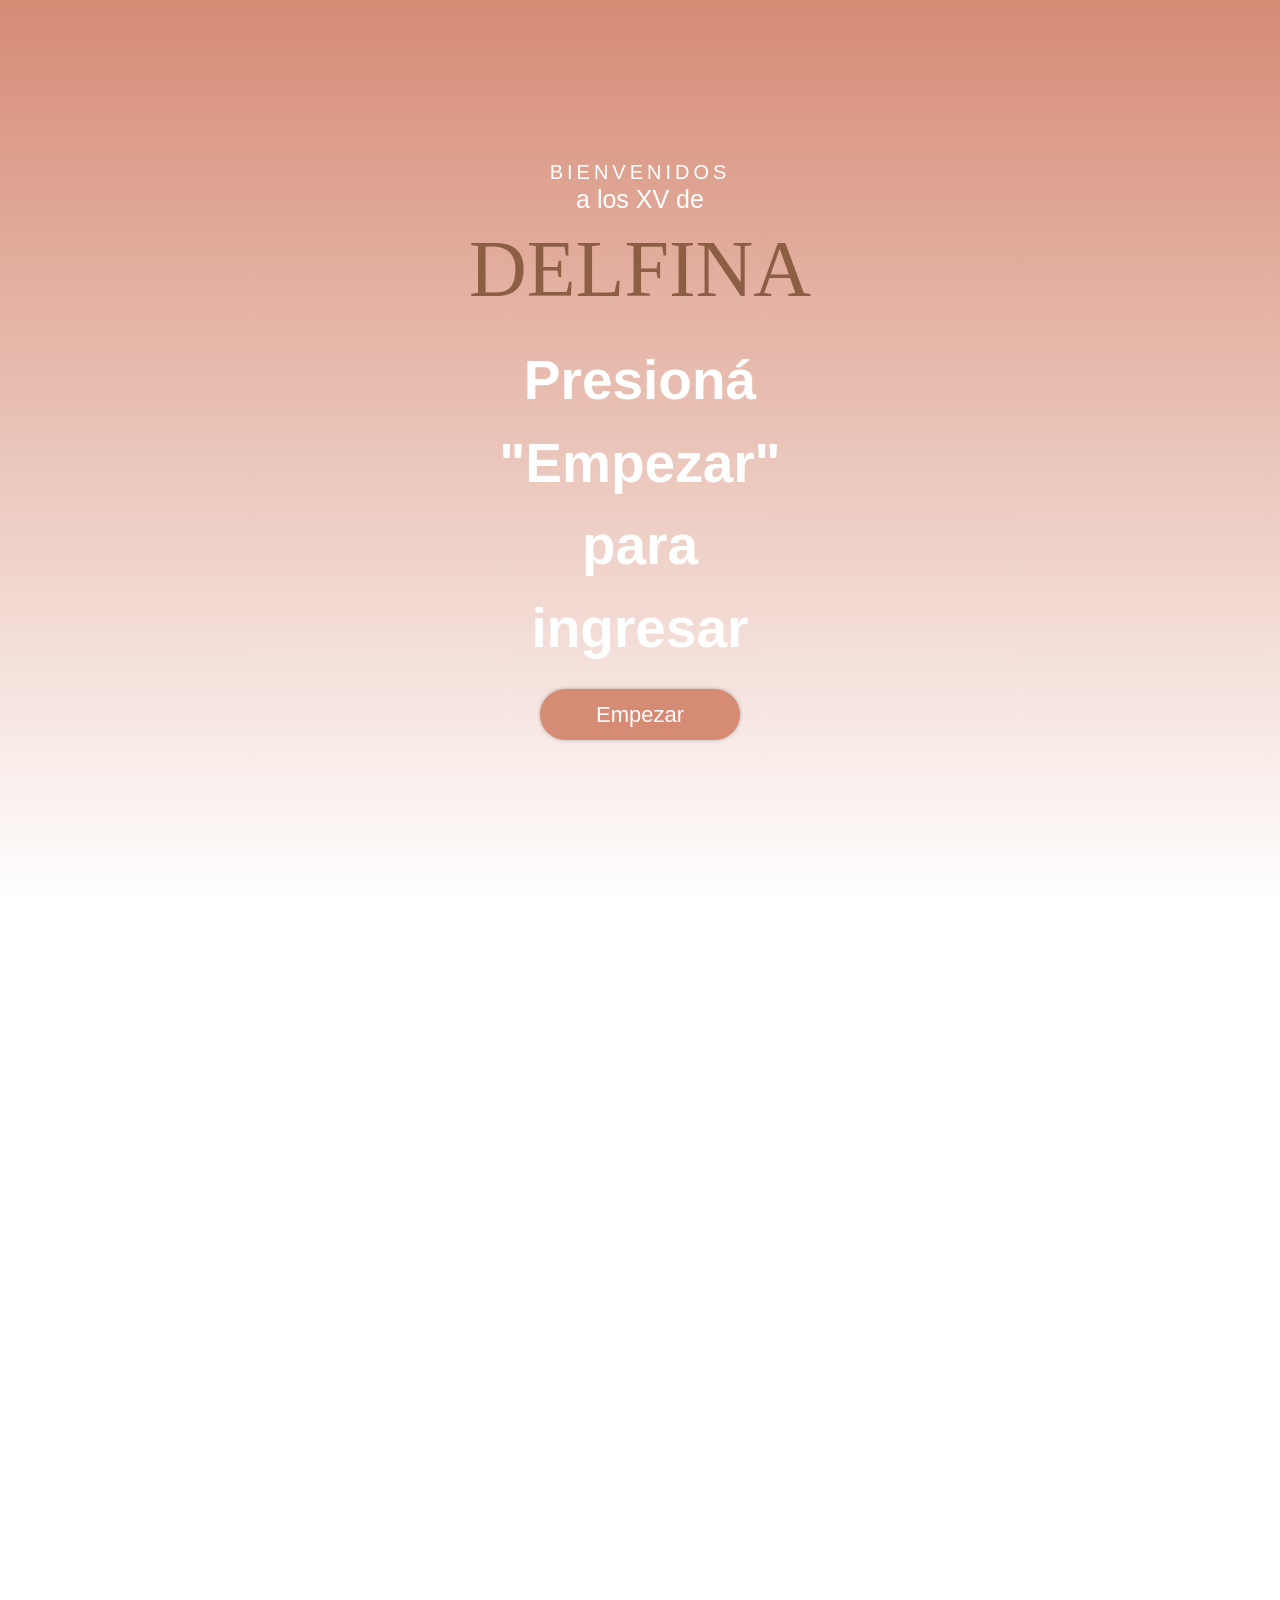
==== commit 3032dc26: "menu" ====
--- a/index.html
+++ b/index.html
@@ -7,13 +7,14 @@
   <meta name="color-scheme" content="light only">
   <meta property="og:title" content="Invitación Digital">
   <meta property="og:description" content="¡Estás invitado! Haz clic para ver todos los detalles.">
-  <meta property="og:image" content="https://invitacion-digital-gamma.vercel.app/assets/logo-ventana.png">
+  <meta property="og:image" content="https://invitacion-digital-gamma.vercel.app/assets/logo-ventana-nuevo.png">
   <meta property="og:url" content="https://invitacion-digital-gamma.vercel.app/">
   <meta property="og:type" content="website">
 
   <meta name="twitter:card" content="summary_large_image">
-  <meta name="twitter:image" content="https://invitacion-digital-gamma.vercel.app/tu-imagen.jpg">
-  <link rel="icon" href="./assets/logo-ventana.png">
+  <meta name="twitter:image" content="https://invitacion-digital-gamma.vercel.app/assets/logo-ventana-nuevo.png">
+  <!-- CORREGIDO -->
+  <link rel="icon" href="./assets/logo-ventana-nuevo.png" type="image/png">
   <audio id="cancion" loop>
     <source src="./assets/cancion.mp3" type="audio/mpeg">
     <source src="./assets/cancion.mpeg" type="audio/mpeg">
@@ -118,116 +119,116 @@
 
 <body data-aos-easing="ease" data-aos-duration="400" data-aos-delay="0">
 
-<!-- ======================= -->
-<!-- PANTALLA DE BIENVENIDA (CORREGIDA) -->
-<!-- ======================= -->
-<div id="pantalla-bienvenida">
-  <div class="bienvenida-contenido">
-    <!-- Adorno superior -->
-    
-
-    <h1 class="bienvenida-titulo">
-      <span class="bienvenida-bienvenidos">Bienvenidos</span>
-      <span class="bienvenida-a">a los XV de</span>
-      <span class="bienvenida-nombre">Delfina</span>
-    </h1>
-
-    <p class="bienvenida-texto">Presioná "Empezar" para<br>ingresar</p>
-
-    <button id="btn-empezar" class="boton">Empezar</button>
-
-   
+  <!-- ======================= -->
+  <!-- PANTALLA DE BIENVENIDA (CORREGIDA) -->
+  <!-- ======================= -->
+  <div id="pantalla-bienvenida">
+    <div class="bienvenida-contenido">
+      <!-- Adorno superior -->
+
+
+      <h1 class="bienvenida-titulo">
+        <span class="bienvenida-bienvenidos">Bienvenidos</span>
+        <span class="bienvenida-a">a los XV de</span>
+        <span class="bienvenida-nombre">Delfina</span>
+      </h1>
+
+      <p class="bienvenida-texto">Presioná "Empezar" para<br>ingresar</p>
+
+      <button id="btn-empezar" class="boton">Empezar</button>
+
+
+    </div>
   </div>
-</div>
-<!-- ======================= -->
-<!-- FIN PANTALLA DE BIENVENIDA -->
-<!-- ======================= -->
-
-<div class="parallax-mirror"
-  style="visibility: hidden; z-index: -100; position: fixed; top: 0px; left: 0px; overflow: hidden; transform: translate3d(0px, -800px, 0px); height: 880px; width: 737.045px;">
-  <img class="parallax-slider" src="./assets/portada.webp"
-    style="transform: translate3d(-80px, 640px, 0px); position: absolute; height: 688px; width: 899px; max-width: none;">
-</div>
-<div class="parallax-mirror"
-  style="visibility: hidden; z-index: -100; position: fixed; top: 0px; left: 0px; overflow: hidden; height: 827.102px; width: 1340.09px;">
-  <img class="parallax-slider" src="./assets/instagram.webp"
-    style="position: absolute; height: 694px; width: 1340.09px; max-width: none;">
-</div>
-
-
-    <!-- Loader -->
-    <!-- START PRELOADER AREA-->
-    <div class="preloader-area" style="display: none;">
-
-      <div class="d-flex justify-content-center align-items-center h-100">
-        <div class="loader" style="display: none;"></div>
+  <!-- ======================= -->
+  <!-- FIN PANTALLA DE BIENVENIDA -->
+  <!-- ======================= -->
+
+  <div class="parallax-mirror"
+    style="visibility: hidden; z-index: -100; position: fixed; top: 0px; left: 0px; overflow: hidden; transform: translate3d(0px, -800px, 0px); height: 880px; width: 737.045px;">
+    <img class="parallax-slider" src="./assets/portada.webp"
+      style="transform: translate3d(-80px, 640px, 0px); position: absolute; height: 688px; width: 899px; max-width: none;">
+  </div>
+  <div class="parallax-mirror"
+    style="visibility: hidden; z-index: -100; position: fixed; top: 0px; left: 0px; overflow: hidden; height: 827.102px; width: 1340.09px;">
+    <img class="parallax-slider" src="./assets/instagram.webp"
+      style="position: absolute; height: 694px; width: 1340.09px; max-width: none;">
+  </div>
+
+
+  <!-- Loader -->
+  <!-- START PRELOADER AREA-->
+  <div class="preloader-area" style="display: none;">
+
+    <div class="d-flex justify-content-center align-items-center h-100">
+      <div class="loader" style="display: none;"></div>
+    </div>
+
+  </div>
+  <!-- END PRELOADER AREA -->
+
+  <!-- Modal musica fondo -->
+  <div id="modalMusica" class="modal fade" tabindex="-1" style="display: none;" aria-hidden="true">
+    <div class="modal-dialog modal-lg modal-dialog-centered">
+      <div class="modal-content">
+
+        <div class="modal-body text-center">
+
+          <picture>
+            <source type="image/webp" srcset="./assets/Grupo_PopUpMusica.webp">
+            <source type="image/png" srcset="./assets/Grupo_PopUpMusica.png">
+            <img class="adorno adorno-1" src="./assets/Grupo_PopUpMusica.png" alt="" loading="lazy">
+          </picture>
+
+          <p>
+            <span>
+              Bienvenidos a la invitación de </span>
+          </p>
+
+          <h3 class="nombre">
+            <span id="nombre">Delfina</span>
+          </h3>
+
+
+          <picture>
+            <source type="image/webp" srcset="./assets/Grupo_PopUpMusica-2.webp">
+            <source type="image/png" srcset="./assets/Grupo_PopUpMusica-2.png">
+            <img class="adorno adorno-2" src="./assets/Grupo_PopUpMusica-2.png" alt="" loading="lazy">
+          </picture>
+
+          <br>
+
+          <span class="aclara-musica">La música de fondo es parte de la experiencia</span>
+
+          <br>
+
+          <a class="boton" id="play-music-modal" href="#">Ingresar con música</a>
+
+          <a class="boton" data-dismiss="modal" aria-label="Close" id="" href="#">Ingresar sin música</a>
+
+        </div>
+
       </div>
-
-    </div>
-    <!-- END PRELOADER AREA -->
-
-    <!-- Modal musica fondo -->
-    <div id="modalMusica" class="modal fade" tabindex="-1" style="display: none;" aria-hidden="true">
-      <div class="modal-dialog modal-lg modal-dialog-centered">
-        <div class="modal-content">
-
-          <div class="modal-body text-center">
-
-            <picture>
-              <source type="image/webp" srcset="./assets/Grupo_PopUpMusica.webp">
-              <source type="image/png" srcset="./assets/Grupo_PopUpMusica.png">
-              <img class="adorno adorno-1" src="./assets/Grupo_PopUpMusica.png" alt="" loading="lazy">
-            </picture>
-
-            <p>
-              <span>
-                Bienvenidos a la invitación de </span>
-            </p>
-
-            <h3 class="nombre">
-              <span id="nombre">Delfina</span>
-            </h3>
-
-
-            <picture>
-              <source type="image/webp" srcset="./assets/Grupo_PopUpMusica-2.webp">
-              <source type="image/png" srcset="./assets/Grupo_PopUpMusica-2.png">
-              <img class="adorno adorno-2" src="./assets/Grupo_PopUpMusica-2.png" alt="" loading="lazy">
-            </picture>
-
-            <br>
-
-            <span class="aclara-musica">La música de fondo es parte de la experiencia</span>
-
-            <br>
-
-            <a class="boton" id="play-music-modal" href="#">Ingresar con música</a>
-
-            <a class="boton" data-dismiss="modal" aria-label="Close" id="" href="#">Ingresar sin música</a>
-
-          </div>
-
-        </div>
-      </div>
-    </div>
-
-    <!-- Portada -->
-    <section class="portada">
-
-      <div class="d-md-flex">
-
-        <!-- Imagen portada -->
-        <div class="portada-picture portada-con-espacio">
-          <picture>
-            <source type="image/jpeg" srcset="./assets/portada.jpeg">
-            <source type="image/png" srcset="./assets/portada.png">
-            <img class="img-portada" src="./assets/portada.png" alt="" loading="lazy">
-          </picture>
-
-          <!-- Separador en forma de ola blanca para mejorar visibilidad en responsive -->
-          <img class="ola-separador" src="./assets/ola.png" alt="" aria-hidden="true" loading="lazy">
-
-          <!-- Flores Grupo02: mostrarlas sobre la ola en móviles (están ocultas por defecto en escritorio)
+    </div>
+  </div>
+
+  <!-- Portada -->
+  <section class="portada">
+
+    <div class="d-md-flex">
+
+      <!-- Imagen portada -->
+      <div class="portada-picture portada-con-espacio">
+        <picture>
+          <source type="image/jpeg" srcset="./assets/portada.jpeg">
+          <source type="image/png" srcset="./assets/portada.png">
+          <img class="img-portada" src="./assets/portada.png" alt="" loading="lazy">
+        </picture>
+
+        <!-- Separador en forma de ola blanca para mejorar visibilidad en responsive -->
+        <img class="ola-separador" src="./assets/ola.png" alt="" aria-hidden="true" loading="lazy">
+
+        <!-- Flores Grupo02: mostrarlas sobre la ola en móviles (están ocultas por defecto en escritorio)
         <div class="flores-grupo02-wrapper" aria-hidden="true">
 
           <img src="./assets/flores_Grupo02_A.png" alt="" loading="lazy">
@@ -246,22 +247,22 @@
           </picture>
         </div> -->
 
-          <div class="flores-grupo02-wrapper">
-            <img src="./assets/flores_Grupo02_A.png" />
-            <img src="./assets/flores_Grupo02_B.png" />
-            <img src="./assets/flores_Grupo02_C.png" />
-          </div>
-
-          <div class="flores-grupo01-wrapper">
-            <img src="./assets/flores_Grupo01_C.png" class="flor-derecha-girada" alt="" />
-          </div>
-
-        </div>
-        <!-- Contenido portada -->
-        <div class="portada-container d-flex justify-content-center align-items-center">
-
-
-          <!-- <div class="portada-container-2">
+        <div class="flores-grupo02-wrapper">
+          <img src="./assets/flores_Grupo02_A.png" />
+          <img src="./assets/flores_Grupo02_B.png" />
+          <img src="./assets/flores_Grupo02_C.png" />
+        </div>
+
+        <div class="flores-grupo01-wrapper">
+          <img src="./assets/flores_Grupo01_C.png" class="flor-derecha-girada" alt="" />
+        </div>
+
+      </div>
+      <!-- Contenido portada -->
+      <div class="portada-container d-flex justify-content-center align-items-center">
+
+
+        <!-- <div class="portada-container-2">
           <picture>
             <source type="image/png" srcset="./assets/flores_Grupo01_A.png">
             <source type="image/png" srcset="./assets/flores_Grupo01_A.png">
@@ -283,570 +284,569 @@
               data-aos-duration="1000" data-aos-once="false" src="./assets/flores_Grupo02_C.png" alt="" loading="lazy">
           </picture> -->
 
-          <div class="row d-flex justify-content-center align-items-center">
-
-
-            <div class="content-portada text-center">
-
-              <div class="box-nombres-fecha-portada">
-
-                <span id="fecha">20.03.2026</span>
-
-                <div class="wrapper-nombre">
-                  <img src="./assets/apertura.png" class="fondo-apertura" alt="" aria-hidden="true">
-                  <h1>
-                    <span id="nombre">Delfina</span>
-                  </h1>
-                </div>
-
-                <br>
-
-                <h2>Mis 15 años</h2>
-
+        <div class="row d-flex justify-content-center align-items-center">
+
+
+          <div class="content-portada text-center">
+
+            <div class="box-nombres-fecha-portada">
+
+              <span id="fecha">20.03.2026</span>
+
+              <div class="wrapper-nombre">
+                <img src="./assets/apertura.png" class="fondo-apertura" alt="" aria-hidden="true">
+                <h1>
+                  <span id="nombre">Delfina</span>
+                </h1>
               </div>
 
-              <div class="box-frase-portada">
-                <p>
-                  <img src="./assets/comilla-apertura.svg" alt=""> <br>
-
-                  Te espero para compartir la alegría de esa noche , que será mágica , única e inolvidable para mí. <br>
-
-                  <img src="./assets/comilla-cierre.svg" alt="">
-                </p>
+              <br>
+
+              <h2>Mis 15 años</h2>
+
+            </div>
+
+            <div class="box-frase-portada">
+              <p>
+                <img src="./assets/comilla-apertura.svg" alt=""> <br>
+
+                Te espero para compartir la alegría de esa noche , que será mágica , única e inolvidable para mí. <br>
+
+                <img src="./assets/comilla-cierre.svg" alt="">
+              </p>
+            </div>
+
+          </div>
+
+        </div>
+
+      </div>
+
+
+
+    </div>
+
+    </div>
+
+
+
+
+  </section>
+  <!-- Cuenta Regresiva -->
+  <section class="cuenta-regresiva">
+    <div class="container">
+      <div class="row d-flex justify-content-center align-items-center">
+
+        <div class="box-aros d-flex justify-content-center align-items-center">
+
+          <picture>
+            <img src="./assets/flores_contador.png" alt="">
+          </picture>
+
+
+          <div class="box-circulo text-center">
+
+            <span class="falta">Falta</span>
+
+            <div id="reloj" class="reloj">
+
+              <div id="dias" class="reloj-col">
+                <span class="number">39</span>
+                <span class="time">días</span>
               </div>
 
+              <div id="horas" class="reloj-col">
+                <span class="number">23</span>
+                <span class="time">hs</span>
+              </div>
+
+              <div id="minutos" class="reloj-col">
+                <span class="number">40</span>
+                <span class="time">min</span>
+              </div>
+
+              <div id="segundos" class="reloj-col no-border">
+                <span class="number">28</span>
+                <span class="time">seg</span>
+              </div>
+
+              <div class="clearfix"></div>
+
             </div>
 
-          </div>
-
-        </div>
-
-
-
-      </div>
-
-      </div>
-
-
-
-
-    </section>
-    <!-- Cuenta Regresiva -->
-    <section class="cuenta-regresiva">
-      <div class="container">
-        <div class="row d-flex justify-content-center align-items-center">
-
-          <div class="box-aros d-flex justify-content-center align-items-center">
-
-            <picture>
-              <img src="./assets/flores_contador.png" alt="">
-            </picture>
-
-
-            <div class="box-circulo text-center">
-
-              <span class="falta">Falta</span>
-
-              <div id="reloj" class="reloj">
-
-                <div id="dias" class="reloj-col">
-                  <span class="number">39</span>
-                  <span class="time">días</span>
-                </div>
-
-                <div id="horas" class="reloj-col">
-                  <span class="number">23</span>
-                  <span class="time">hs</span>
-                </div>
-
-                <div id="minutos" class="reloj-col">
-                  <span class="number">40</span>
-                  <span class="time">min</span>
-                </div>
-
-                <div id="segundos" class="reloj-col no-border">
-                  <span class="number">28</span>
-                  <span class="time">seg</span>
-                </div>
-
-                <div class="clearfix"></div>
-
-              </div>
-
-
-              <div class="d-flex justify-content-center align-items-center">
-
-                <!-- Corazon -->
-                <div class="corazon-falta"><svg xmlns="http://www.w3.org/2000/svg" viewBox="0 0 38 32" width="38"
-                    height="32" preserveAspectRatio="xMidYMid meet"
-                    style="width: 100%; height: 100%; transform: translate3d(0px, 0px, 0px);">
-                    <defs>
-                      <clippath id="__lottie_element_51">
-                        <rect width="38" height="32" x="0" y="0"></rect>
-                      </clippath>
-                    </defs>
-                    <g clip-path="url(#__lottie_element_51)">
-                      <g transform="matrix(0.8503600358963013,0,0,0.8503600358963013,2.863567352294922,2.338115692138672)"
-                        opacity="1" style="display: block;">
-                        <g opacity="1" transform="matrix(1,0,0,1,18.97599983215332,16.06599998474121)">
-                          <path fill="rgb(213,139,116)" fill-opacity="1"
-                            d=" M-1.1369999647140503,15.593999862670898 C-0.7720000147819519,15.741999626159668 -0.38600000739097595,15.815999984741211 0.0010000000474974513,15.815999984741211 C0.3869999945163727,15.815999984741211 0.7730000019073486,15.741999626159668 1.1369999647140503,15.593999862670898 C1.8550000190734863,15.300999641418457 18.725000381469727,8.284000396728516 18.725000381469727,-4.073999881744385 C18.725000381469727,-10.550000190734863 13.385000228881836,-15.815999984741211 6.820000171661377,-15.815999984741211 C4.349999904632568,-15.815999984741211 1.9789999723434448,-15.067000389099121 0.0010000000474974513,-13.70199966430664 C-1.9780000448226929,-15.067000389099121 -4.348999977111816,-15.815999984741211 -6.817999839782715,-15.815999984741211 C-13.383999824523926,-15.815999984741211 -18.725000381469727,-10.550000190734863 -18.725000381469727,-4.073999881744385 C-18.725000381469727,8.284000396728516 -1.8550000190734863,15.300999641418457 -1.1369999647140503,15.593999862670898z">
-                          </path>
-                        </g>
+
+            <div class="d-flex justify-content-center align-items-center">
+
+              <!-- Corazon -->
+              <div class="corazon-falta"><svg xmlns="http://www.w3.org/2000/svg" viewBox="0 0 38 32" width="38"
+                  height="32" preserveAspectRatio="xMidYMid meet"
+                  style="width: 100%; height: 100%; transform: translate3d(0px, 0px, 0px);">
+                  <defs>
+                    <clippath id="__lottie_element_51">
+                      <rect width="38" height="32" x="0" y="0"></rect>
+                    </clippath>
+                  </defs>
+                  <g clip-path="url(#__lottie_element_51)">
+                    <g transform="matrix(0.8503600358963013,0,0,0.8503600358963013,2.863567352294922,2.338115692138672)"
+                      opacity="1" style="display: block;">
+                      <g opacity="1" transform="matrix(1,0,0,1,18.97599983215332,16.06599998474121)">
+                        <path fill="rgb(213,139,116)" fill-opacity="1"
+                          d=" M-1.1369999647140503,15.593999862670898 C-0.7720000147819519,15.741999626159668 -0.38600000739097595,15.815999984741211 0.0010000000474974513,15.815999984741211 C0.3869999945163727,15.815999984741211 0.7730000019073486,15.741999626159668 1.1369999647140503,15.593999862670898 C1.8550000190734863,15.300999641418457 18.725000381469727,8.284000396728516 18.725000381469727,-4.073999881744385 C18.725000381469727,-10.550000190734863 13.385000228881836,-15.815999984741211 6.820000171661377,-15.815999984741211 C4.349999904632568,-15.815999984741211 1.9789999723434448,-15.067000389099121 0.0010000000474974513,-13.70199966430664 C-1.9780000448226929,-15.067000389099121 -4.348999977111816,-15.815999984741211 -6.817999839782715,-15.815999984741211 C-13.383999824523926,-15.815999984741211 -18.725000381469727,-10.550000190734863 -18.725000381469727,-4.073999881744385 C-18.725000381469727,8.284000396728516 -1.8550000190734863,15.300999641418457 -1.1369999647140503,15.593999862670898z">
+                        </path>
                       </g>
                     </g>
-                  </svg></div>
-
-              </div>
+                  </g>
+                </svg></div>
 
             </div>
-          </div>
-
-        </div>
+
+          </div>
+        </div>
+
       </div>
-    </section>
-
-
-
-    <!-- Ceremonia - Fiesta-->
-    <section class="ceremonia-fiesta">
-      <div class="container">
-        <div class="row row d-flex justify-content-center">
-          <div class=" col-md-6 col-fiesta text-center">
-
-            <!-- Agregar las ondas como fondo -->
-            <div class="ondas-fondo">
-              <img src="./assets/ondas.png" alt="Ondas decorativas" class="ondas-decorativas">
-            </div>
-
-            <!-- Reemplazo del SVG por imagen -->
-            <div class="anim-fiesta">
-              <img src="./assets/fiesta-logo.png" alt="Logo Fiesta" class="logo-fiesta">
-            </div>
-
-            <br>
-
-            <!-- Contenedor del título -->
-            <div class="titulo-contenedor">
-              <!-- Banderilla de fondo -->
-              <img src="./assets/banderilla.png" alt="Banderilla" class="banderilla">
-              <!-- Título "Fiesta" -->
-              <h3 class="titulo-fiesta">Fiesta</h3>
+    </div>
+  </section>
+
+
+
+  <!-- Ceremonia - Fiesta-->
+  <section class="ceremonia-fiesta">
+    <div class="container">
+      <div class="row row d-flex justify-content-center">
+        <div class=" col-md-6 col-fiesta text-center">
+
+          <!-- Agregar las ondas como fondo -->
+          <div class="ondas-fondo">
+            <img src="./assets/ondas.png" alt="Ondas decorativas" class="ondas-decorativas">
+          </div>
+
+          <!-- Reemplazo del SVG por imagen -->
+          <div class="anim-fiesta">
+            <img src="./assets/fiesta-logo.png" alt="Logo Fiesta" class="logo-fiesta">
+          </div>
+
+          <br>
+
+          <!-- Contenedor del título -->
+          <div class="titulo-contenedor">
+            <!-- Banderilla de fondo -->
+            <img src="./assets/banderilla.png" alt="Banderilla" class="banderilla">
+            <!-- Título "Fiesta" -->
+            <h3 class="titulo-fiesta">Fiesta</h3>
+          </div>
+
+          <div class="info-col">
+            <div class="info-box">
+              <h6>Fiesta</h6>
+              <p>Viernes 20 de Marzo - 21:30hs</p>
+              <a href="https://calendar.google.com/calendar/render?action=TEMPLATE&text=15%20de%20Delfina&dates=20260320T213000/20260321T050000&location=Itati%20151%2C%20San%20Luis%20del%20Palmar%2C%20Corrientes&details=Fiesta%20de%2015%20años%20de%20Delfina&ctz=America/Argentina/Buenos_Aires"
+                target="_blank" class="boton" title="Agregar a Google Calendar">
+                <span>Agendar</span>
+              </a>
             </div>
 
             <div class="info-col">
               <div class="info-box">
-                <h6>Fiesta</h6>
-                <p>Viernes 20 de Marzo - 21:30hs</p>
-                <a href="https://calendar.google.com/calendar/render?action=TEMPLATE&text=15%20de%20Delfina&dates=20260320T213000/20260321T050000&location=Itati%20151%2C%20San%20Luis%20del%20Palmar%2C%20Corrientes&details=Fiesta%20de%2015%20años%20de%20Delfina&ctz=America/Argentina/Buenos_Aires"
+                <h6>Misa</h6>
+                <p>Viernes 20 de Marzo - 20:00hs
+                  Parroquia San Luis rey de Francia
+                </p>
+                <a href="https://calendar.google.com/calendar/render?action=TEMPLATE&text=Misa%20de%20Delfina&dates=20260320T200000/20260320T213000&location=Parroquia%20San%20Luis%20rey%20de%20Francia%2C%20San%20Luis%20del%20Palmar%2C%20Corrientes&details=Misa%20de%2015%20años%20de%20Delfina&ctz=America/Argentina/Buenos_Aires"
                   target="_blank" class="boton" title="Agregar a Google Calendar">
                   <span>Agendar</span>
                 </a>
               </div>
 
-              <div class="info-col">
-                <div class="info-box">
-                  <h6>Misa</h6>
-                  <p>Viernes 20 de Marzo - 20:00hs
-                    Parroquia San Luis rey de Francia
-                  </p>
-                  <a href="https://calendar.google.com/calendar/render?action=TEMPLATE&text=Misa%20de%20Delfina&dates=20260320T200000/20260320T213000&location=Parroquia%20San%20Luis%20rey%20de%20Francia%2C%20San%20Luis%20del%20Palmar%2C%20Corrientes&details=Misa%20de%2015%20años%20de%20Delfina&ctz=America/Argentina/Buenos_Aires"
-                    target="_blank" class="boton" title="Agregar a Google Calendar">
-                    <span>Agendar</span>
-                  </a>
-                </div>
-
-                <div class="info-box">
-                  <h6>Lugar</h6>
-                  <p>Salon Ultrasa</p>
-
-                  <a href="#" data-evento="Fiesta" class="boton confirmar-asistencia-whatsapp" data-toggle="modal"
-                    data-target="#modalAsistencia">
-                    Confirmar asistencia
-                  </a>
-                </div>
-
-                <div class="info-box">
-                  <h6>Dirección</h6>
-                  <p>Itati 151 - San luis del Palomar</p>
-
-                  <a href="#" data-evento="Fiesta" data-toggle="modal" class="boton modal-como-llegar"
-                    data-target="#modalMapa">¿Cómo llegar?</a>
-
-
-                </div>
+              <div class="info-box">
+                <h6>Lugar</h6>
+                <p>Salon Ultrasa</p>
+
+                <a href="#" data-evento="Fiesta" class="boton confirmar-asistencia-whatsapp" data-toggle="modal"
+                  data-target="#modalAsistencia">
+                  Confirmar asistencia
+                </a>
+              </div>
+
+              <div class="info-box">
+                <h6>Dirección</h6>
+                <p>Itati 151 - San luis del Palomar</p>
+
+                <a href="#" data-evento="Fiesta" data-toggle="modal" class="boton modal-como-llegar"
+                  data-target="#modalMapa">¿Cómo llegar?</a>
+
+
               </div>
             </div>
           </div>
         </div>
-    </section>
-
-
-    <!-- Galeria-->
-    <section class="galeria">
-
-      <!-- Agrega la ola al inicio -->
-      <div class="ola-superior">
-        <img src="./assets/onda2.png" alt="Ola decorativa" class="ola-decorativa">
       </div>
-
-
-      <div class="container">
-
-
-        <div class="row text-center d-flex justify-content-center align-items-center">
-
-          <div class="content-galeria">
-
-            <h2 class="title">Un recorrido de estos 15 años</h2>
-            <p class="subtitle">Creciendo paso a paso hacia esta noche mágica.</p>
-
-            <div class="anim-galeria"><svg xmlns="http://www.w3.org/2000/svg" viewBox="0 0 111 121" width="111"
-                height="121" preserveAspectRatio="xMidYMid meet"
-                style="width: 100%; height: 100%; transform: translate3d(0px, 0px, 0px);">
-                <defs>
-                  <clippath id="__lottie_element_55">
-                    <rect width="111" height="121" x="0" y="0"></rect>
-                  </clippath>
-                </defs>
-                <g clip-path="url(#__lottie_element_55)">
-                  <g transform="matrix(1,0,0,1,0,0)" opacity="1" style="display: block;">
-                    <g opacity="1" transform="matrix(1,0,0,1,69.58100128173828,37.60599899291992)">
-                      <path stroke-linecap="round" stroke-linejoin="miter" fill-opacity="0" stroke-miterlimit="10"
-                        stroke="rgb(213,139,116)" stroke-opacity="1" stroke-width="3.681"
-                        d=" M7.617000102996826,11.065999984741211 C7.617000102996826,11.065999984741211 -7.618000030517578,11.065999984741211 -7.618000030517578,11.065999984741211 C-9.434000015258789,11.065999984741211 -10.904999732971191,9.593999862670898 -10.904999732971191,7.7779998779296875 C-10.904999732971191,7.7779998779296875 -10.904999732971191,-7.7769999504089355 -10.904999732971191,-7.7769999504089355 C-10.904999732971191,-9.593000411987305 -9.434000015258789,-11.065999984741211 -7.618000030517578,-11.065999984741211 C-7.618000030517578,-11.065999984741211 7.617000102996826,-11.065999984741211 7.617000102996826,-11.065999984741211 C9.432999610900879,-11.065999984741211 10.904999732971191,-9.593000411987305 10.904999732971191,-7.7769999504089355 C10.904999732971191,-7.7769999504089355 10.904999732971191,7.7779998779296875 10.904999732971191,7.7779998779296875 C10.904999732971191,9.593999862670898 9.432999610900879,11.065999984741211 7.617000102996826,11.065999984741211z">
-                      </path>
-                    </g>
-                  </g>
-                  <g transform="matrix(1,0,0,1,0,0)" opacity="1" style="display: block;">
-                    <g opacity="1" transform="matrix(1,0,0,1,45.99800109863281,67.86699676513672)">
-                      <path stroke-linecap="round" stroke-linejoin="miter" fill-opacity="0" stroke-miterlimit="10"
-                        stroke="rgb(213,139,116)" stroke-opacity="1" stroke-width="3.681"
-                        d=" M36.66899871826172,-5.685999870300293 C36.66899871826172,-5.685999870300293 36.66899871826172,-11.456999778747559 36.66899871826172,-11.456999778747559 C39.69200134277344,-11.531000137329102 42.12200164794922,-13.99899959564209 42.12200164794922,-17.040000915527344 C42.12200164794922,-17.040000915527344 42.12200164794922,-43.48500061035156 42.12200164794922,-43.48500061035156 C42.12200164794922,-46.57099914550781 39.61899948120117,-49.07400131225586 36.53300094604492,-49.07400131225586 C36.53300094604492,-49.07400131225586 10.633000373840332,-49.07400131225586 10.633000373840332,-49.07400131225586 C7.546000003814697,-49.07400131225586 5.044000148773193,-46.57099914550781 5.044000148773193,-43.48500061035156 C5.044000148773193,-43.48500061035156 5.044000148773193,-17.040000915527344 5.044000148773193,-17.040000915527344 C5.044000148773193,-13.95300006866455 7.546000003814697,-11.451000213623047 10.633000373840332,-11.451000213623047 C10.633000373840332,-11.451000213623047 11.859000205993652,-11.451000213623047 11.859000205993652,-11.451000213623047 C11.859000205993652,-11.451000213623047 11.859000205993652,-5.72599983215332 11.859000205993652,-5.72599983215332 C11.859000205993652,-5.72599983215332 -35.93199920654297,-5.72599983215332 -35.93199920654297,-5.72599983215332 C-39.803001403808594,-5.72599983215332 -42.93899917602539,-2.5869998931884766 -42.93899917602539,1.2829999923706055 C-42.93899917602539,1.2829999923706055 -42.93899917602539,42.064998626708984 -42.93899917602539,42.064998626708984 C-42.93899917602539,45.93600082397461 -39.803001403808594,49.07400131225586 -35.93199920654297,49.07400131225586 C-35.93199920654297,49.07400131225586 35.93199920654297,49.07400131225586 35.93199920654297,49.07400131225586 C39.801998138427734,49.07400131225586 42.93899917602539,45.93600082397461 42.93899917602539,42.064998626708984 C42.93899917602539,42.064998626708984 42.93899917602539,1.2829999923706055 42.93899917602539,1.2829999923706055 C42.93899917602539,-2.3380000591278076 40.19200134277344,-5.316999912261963 36.66899871826172,-5.685999870300293z">
-                      </path>
-                    </g>
-                    <g opacity="1" transform="matrix(1,0,0,1,45.99800109863281,88.7239990234375)">
-                      <path stroke-linecap="round" stroke-linejoin="miter" fill-opacity="0" stroke-miterlimit="10"
-                        stroke="rgb(213,139,116)" stroke-opacity="1" stroke-width="3.681"
-                        d=" M17.584999084472656,0.0010000000474974513 C17.584999084472656,9.711999893188477 9.711000442504883,17.584999084472656 -0.0010000000474974513,17.584999084472656 C-9.711999893188477,17.584999084472656 -17.584999084472656,9.711999893188477 -17.584999084472656,0.0010000000474974513 C-17.584999084472656,-9.711000442504883 -9.711999893188477,-17.584999084472656 -0.0010000000474974513,-17.584999084472656 C9.711000442504883,-17.584999084472656 17.584999084472656,-9.711000442504883 17.584999084472656,0.0010000000474974513z">
-                      </path>
-                    </g>
-                  </g>
-                  <g transform="matrix(0,0,0,0,46.39699935913086,88.28099822998047)" opacity="1"
-                    style="display: block;">
-                    <g opacity="1" transform="matrix(1,0,0,1,45.99800109863281,88.7239990234375)">
-                      <path fill="rgb(213,139,116)" fill-opacity="1"
-                        d=" M17.584999084472656,0.0010000000474974513 C17.584999084472656,9.711999893188477 9.711000442504883,17.584999084472656 -0.0010000000474974513,17.584999084472656 C-9.711999893188477,17.584999084472656 -17.584999084472656,9.711999893188477 -17.584999084472656,0.0010000000474974513 C-17.584999084472656,-9.711000442504883 -9.711999893188477,-17.584999084472656 -0.0010000000474974513,-17.584999084472656 C9.711000442504883,-17.584999084472656 17.584999084472656,-9.711000442504883 17.584999084472656,0.0010000000474974513z">
-                      </path>
-                    </g>
-                  </g>
-                  <g transform="matrix(1,0,0,1,0,0)" opacity="0.014062500000012933" style="display: none;">
-                    <g opacity="1" transform="matrix(1,0,0,1,38.15999984741211,16.53499984741211)">
-                      <path stroke-linecap="round" stroke-linejoin="miter" fill-opacity="0" stroke-miterlimit="10"
-                        stroke="rgb(213,139,116)" stroke-opacity="1" stroke-width="3.681"
-                        d=" M-4.390999794006348,-3.194000005722046 C-4.390999794006348,-3.194000005722046 4.390999794006348,3.194000005722046 4.390999794006348,3.194000005722046">
-                      </path>
-                    </g>
-                    <g opacity="1" transform="matrix(1,0,0,1,38.15999984741211,42.29899978637695)">
-                      <path stroke-linecap="round" stroke-linejoin="miter" fill-opacity="0" stroke-miterlimit="10"
-                        stroke="rgb(213,139,116)" stroke-opacity="1" stroke-width="3.681"
-                        d=" M-4.390999794006348,3.194000005722046 C-4.390999794006348,3.194000005722046 4.390999794006348,-3.194000005722046 4.390999794006348,-3.194000005722046">
-                      </path>
-                    </g>
-                    <g opacity="1" transform="matrix(1,0,0,1,0,0)">
-                      <path stroke-linecap="round" stroke-linejoin="miter" fill-opacity="0" stroke-miterlimit="10"
-                        stroke="rgb(213,139,116)" stroke-opacity="1" stroke-width="3.681"
-                        d=" M30.224000930786133,29.426000595092773 C30.224000930786133,29.426000595092773 39.76599884033203,29.426000595092773 39.76599884033203,29.426000595092773">
-                      </path>
-                    </g>
-                    <g opacity="1" transform="matrix(1,0,0,1,99.36000061035156,16.53499984741211)">
-                      <path stroke-linecap="round" stroke-linejoin="miter" fill-opacity="0" stroke-miterlimit="10"
-                        stroke="rgb(213,139,116)" stroke-opacity="1" stroke-width="3.681"
-                        d=" M4.390999794006348,-3.194000005722046 C4.390999794006348,-3.194000005722046 -4.390999794006348,3.194000005722046 -4.390999794006348,3.194000005722046">
-                      </path>
-                    </g>
-                    <g opacity="1" transform="matrix(1,0,0,1,99.36000061035156,42.29899978637695)">
-                      <path stroke-linecap="round" stroke-linejoin="miter" fill-opacity="0" stroke-miterlimit="10"
-                        stroke="rgb(213,139,116)" stroke-opacity="1" stroke-width="3.681"
-                        d=" M4.390999794006348,3.194000005722046 C4.390999794006348,3.194000005722046 -4.390999794006348,-3.194000005722046 -4.390999794006348,-3.194000005722046">
-                      </path>
-                    </g>
-                    <g opacity="1" transform="matrix(1,0,0,1,0,0)">
-                      <path stroke-linecap="round" stroke-linejoin="miter" fill-opacity="0" stroke-miterlimit="10"
-                        stroke="rgb(213,139,116)" stroke-opacity="1" stroke-width="3.681"
-                        d=" M107.29499816894531,29.426000595092773 C107.29499816894531,29.426000595092773 97.75299835205078,29.426000595092773 97.75299835205078,29.426000595092773">
-                      </path>
-                    </g>
-                  </g>
-                  <g transform="matrix(1,0,0,1,0,0)" opacity="0.009375000000008668" style="display: none;">
-                    <g opacity="1" transform="matrix(1,0,0,1,69.58100128173828,37.60599899291992)">
-                      <path fill="rgb(213,139,116)" fill-opacity="1"
-                        d=" M7.617000102996826,11.065999984741211 C7.617000102996826,11.065999984741211 -7.618000030517578,11.065999984741211 -7.618000030517578,11.065999984741211 C-9.434000015258789,11.065999984741211 -10.904999732971191,9.593999862670898 -10.904999732971191,7.7779998779296875 C-10.904999732971191,7.7779998779296875 -10.904999732971191,-7.7769999504089355 -10.904999732971191,-7.7769999504089355 C-10.904999732971191,-9.593000411987305 -9.434000015258789,-11.065999984741211 -7.618000030517578,-11.065999984741211 C-7.618000030517578,-11.065999984741211 7.617000102996826,-11.065999984741211 7.617000102996826,-11.065999984741211 C9.432999610900879,-11.065999984741211 10.904999732971191,-9.593000411987305 10.904999732971191,-7.7769999504089355 C10.904999732971191,-7.7769999504089355 10.904999732971191,7.7779998779296875 10.904999732971191,7.7779998779296875 C10.904999732971191,9.593999862670898 9.432999610900879,11.065999984741211 7.617000102996826,11.065999984741211z">
-                      </path>
-                    </g>
+  </section>
+
+
+  <!-- Galeria-->
+  <section class="galeria">
+
+    <!-- Agrega la ola al inicio -->
+    <div class="ola-superior">
+      <img src="./assets/onda2.png" alt="Ola decorativa" class="ola-decorativa">
+    </div>
+
+
+    <div class="container">
+
+
+      <div class="row text-center d-flex justify-content-center align-items-center">
+
+        <div class="content-galeria">
+
+          <h2 class="title">Un recorrido de estos 15 años</h2>
+          <p class="subtitle">Creciendo paso a paso hacia esta noche mágica.</p>
+
+          <div class="anim-galeria"><svg xmlns="http://www.w3.org/2000/svg" viewBox="0 0 111 121" width="111"
+              height="121" preserveAspectRatio="xMidYMid meet"
+              style="width: 100%; height: 100%; transform: translate3d(0px, 0px, 0px);">
+              <defs>
+                <clippath id="__lottie_element_55">
+                  <rect width="111" height="121" x="0" y="0"></rect>
+                </clippath>
+              </defs>
+              <g clip-path="url(#__lottie_element_55)">
+                <g transform="matrix(1,0,0,1,0,0)" opacity="1" style="display: block;">
+                  <g opacity="1" transform="matrix(1,0,0,1,69.58100128173828,37.60599899291992)">
+                    <path stroke-linecap="round" stroke-linejoin="miter" fill-opacity="0" stroke-miterlimit="10"
+                      stroke="rgb(213,139,116)" stroke-opacity="1" stroke-width="3.681"
+                      d=" M7.617000102996826,11.065999984741211 C7.617000102996826,11.065999984741211 -7.618000030517578,11.065999984741211 -7.618000030517578,11.065999984741211 C-9.434000015258789,11.065999984741211 -10.904999732971191,9.593999862670898 -10.904999732971191,7.7779998779296875 C-10.904999732971191,7.7779998779296875 -10.904999732971191,-7.7769999504089355 -10.904999732971191,-7.7769999504089355 C-10.904999732971191,-9.593000411987305 -9.434000015258789,-11.065999984741211 -7.618000030517578,-11.065999984741211 C-7.618000030517578,-11.065999984741211 7.617000102996826,-11.065999984741211 7.617000102996826,-11.065999984741211 C9.432999610900879,-11.065999984741211 10.904999732971191,-9.593000411987305 10.904999732971191,-7.7769999504089355 C10.904999732971191,-7.7769999504089355 10.904999732971191,7.7779998779296875 10.904999732971191,7.7779998779296875 C10.904999732971191,9.593999862670898 9.432999610900879,11.065999984741211 7.617000102996826,11.065999984741211z">
+                    </path>
                   </g>
                 </g>
-              </svg></div>
-
-          </div>
+                <g transform="matrix(1,0,0,1,0,0)" opacity="1" style="display: block;">
+                  <g opacity="1" transform="matrix(1,0,0,1,45.99800109863281,67.86699676513672)">
+                    <path stroke-linecap="round" stroke-linejoin="miter" fill-opacity="0" stroke-miterlimit="10"
+                      stroke="rgb(213,139,116)" stroke-opacity="1" stroke-width="3.681"
+                      d=" M36.66899871826172,-5.685999870300293 C36.66899871826172,-5.685999870300293 36.66899871826172,-11.456999778747559 36.66899871826172,-11.456999778747559 C39.69200134277344,-11.531000137329102 42.12200164794922,-13.99899959564209 42.12200164794922,-17.040000915527344 C42.12200164794922,-17.040000915527344 42.12200164794922,-43.48500061035156 42.12200164794922,-43.48500061035156 C42.12200164794922,-46.57099914550781 39.61899948120117,-49.07400131225586 36.53300094604492,-49.07400131225586 C36.53300094604492,-49.07400131225586 10.633000373840332,-49.07400131225586 10.633000373840332,-49.07400131225586 C7.546000003814697,-49.07400131225586 5.044000148773193,-46.57099914550781 5.044000148773193,-43.48500061035156 C5.044000148773193,-43.48500061035156 5.044000148773193,-17.040000915527344 5.044000148773193,-17.040000915527344 C5.044000148773193,-13.95300006866455 7.546000003814697,-11.451000213623047 10.633000373840332,-11.451000213623047 C10.633000373840332,-11.451000213623047 11.859000205993652,-11.451000213623047 11.859000205993652,-11.451000213623047 C11.859000205993652,-11.451000213623047 11.859000205993652,-5.72599983215332 11.859000205993652,-5.72599983215332 C11.859000205993652,-5.72599983215332 -35.93199920654297,-5.72599983215332 -35.93199920654297,-5.72599983215332 C-39.803001403808594,-5.72599983215332 -42.93899917602539,-2.5869998931884766 -42.93899917602539,1.2829999923706055 C-42.93899917602539,1.2829999923706055 -42.93899917602539,42.064998626708984 -42.93899917602539,42.064998626708984 C-42.93899917602539,45.93600082397461 -39.803001403808594,49.07400131225586 -35.93199920654297,49.07400131225586 C-35.93199920654297,49.07400131225586 35.93199920654297,49.07400131225586 35.93199920654297,49.07400131225586 C39.801998138427734,49.07400131225586 42.93899917602539,45.93600082397461 42.93899917602539,42.064998626708984 C42.93899917602539,42.064998626708984 42.93899917602539,1.2829999923706055 42.93899917602539,1.2829999923706055 C42.93899917602539,-2.3380000591278076 40.19200134277344,-5.316999912261963 36.66899871826172,-5.685999870300293z">
+                    </path>
+                  </g>
+                  <g opacity="1" transform="matrix(1,0,0,1,45.99800109863281,88.7239990234375)">
+                    <path stroke-linecap="round" stroke-linejoin="miter" fill-opacity="0" stroke-miterlimit="10"
+                      stroke="rgb(213,139,116)" stroke-opacity="1" stroke-width="3.681"
+                      d=" M17.584999084472656,0.0010000000474974513 C17.584999084472656,9.711999893188477 9.711000442504883,17.584999084472656 -0.0010000000474974513,17.584999084472656 C-9.711999893188477,17.584999084472656 -17.584999084472656,9.711999893188477 -17.584999084472656,0.0010000000474974513 C-17.584999084472656,-9.711000442504883 -9.711999893188477,-17.584999084472656 -0.0010000000474974513,-17.584999084472656 C9.711000442504883,-17.584999084472656 17.584999084472656,-9.711000442504883 17.584999084472656,0.0010000000474974513z">
+                    </path>
+                  </g>
+                </g>
+                <g transform="matrix(0,0,0,0,46.39699935913086,88.28099822998047)" opacity="1" style="display: block;">
+                  <g opacity="1" transform="matrix(1,0,0,1,45.99800109863281,88.7239990234375)">
+                    <path fill="rgb(213,139,116)" fill-opacity="1"
+                      d=" M17.584999084472656,0.0010000000474974513 C17.584999084472656,9.711999893188477 9.711000442504883,17.584999084472656 -0.0010000000474974513,17.584999084472656 C-9.711999893188477,17.584999084472656 -17.584999084472656,9.711999893188477 -17.584999084472656,0.0010000000474974513 C-17.584999084472656,-9.711000442504883 -9.711999893188477,-17.584999084472656 -0.0010000000474974513,-17.584999084472656 C9.711000442504883,-17.584999084472656 17.584999084472656,-9.711000442504883 17.584999084472656,0.0010000000474974513z">
+                    </path>
+                  </g>
+                </g>
+                <g transform="matrix(1,0,0,1,0,0)" opacity="0.014062500000012933" style="display: none;">
+                  <g opacity="1" transform="matrix(1,0,0,1,38.15999984741211,16.53499984741211)">
+                    <path stroke-linecap="round" stroke-linejoin="miter" fill-opacity="0" stroke-miterlimit="10"
+                      stroke="rgb(213,139,116)" stroke-opacity="1" stroke-width="3.681"
+                      d=" M-4.390999794006348,-3.194000005722046 C-4.390999794006348,-3.194000005722046 4.390999794006348,3.194000005722046 4.390999794006348,3.194000005722046">
+                    </path>
+                  </g>
+                  <g opacity="1" transform="matrix(1,0,0,1,38.15999984741211,42.29899978637695)">
+                    <path stroke-linecap="round" stroke-linejoin="miter" fill-opacity="0" stroke-miterlimit="10"
+                      stroke="rgb(213,139,116)" stroke-opacity="1" stroke-width="3.681"
+                      d=" M-4.390999794006348,3.194000005722046 C-4.390999794006348,3.194000005722046 4.390999794006348,-3.194000005722046 4.390999794006348,-3.194000005722046">
+                    </path>
+                  </g>
+                  <g opacity="1" transform="matrix(1,0,0,1,0,0)">
+                    <path stroke-linecap="round" stroke-linejoin="miter" fill-opacity="0" stroke-miterlimit="10"
+                      stroke="rgb(213,139,116)" stroke-opacity="1" stroke-width="3.681"
+                      d=" M30.224000930786133,29.426000595092773 C30.224000930786133,29.426000595092773 39.76599884033203,29.426000595092773 39.76599884033203,29.426000595092773">
+                    </path>
+                  </g>
+                  <g opacity="1" transform="matrix(1,0,0,1,99.36000061035156,16.53499984741211)">
+                    <path stroke-linecap="round" stroke-linejoin="miter" fill-opacity="0" stroke-miterlimit="10"
+                      stroke="rgb(213,139,116)" stroke-opacity="1" stroke-width="3.681"
+                      d=" M4.390999794006348,-3.194000005722046 C4.390999794006348,-3.194000005722046 -4.390999794006348,3.194000005722046 -4.390999794006348,3.194000005722046">
+                    </path>
+                  </g>
+                  <g opacity="1" transform="matrix(1,0,0,1,99.36000061035156,42.29899978637695)">
+                    <path stroke-linecap="round" stroke-linejoin="miter" fill-opacity="0" stroke-miterlimit="10"
+                      stroke="rgb(213,139,116)" stroke-opacity="1" stroke-width="3.681"
+                      d=" M4.390999794006348,3.194000005722046 C4.390999794006348,3.194000005722046 -4.390999794006348,-3.194000005722046 -4.390999794006348,-3.194000005722046">
+                    </path>
+                  </g>
+                  <g opacity="1" transform="matrix(1,0,0,1,0,0)">
+                    <path stroke-linecap="round" stroke-linejoin="miter" fill-opacity="0" stroke-miterlimit="10"
+                      stroke="rgb(213,139,116)" stroke-opacity="1" stroke-width="3.681"
+                      d=" M107.29499816894531,29.426000595092773 C107.29499816894531,29.426000595092773 97.75299835205078,29.426000595092773 97.75299835205078,29.426000595092773">
+                    </path>
+                  </g>
+                </g>
+                <g transform="matrix(1,0,0,1,0,0)" opacity="0.009375000000008668" style="display: none;">
+                  <g opacity="1" transform="matrix(1,0,0,1,69.58100128173828,37.60599899291992)">
+                    <path fill="rgb(213,139,116)" fill-opacity="1"
+                      d=" M7.617000102996826,11.065999984741211 C7.617000102996826,11.065999984741211 -7.618000030517578,11.065999984741211 -7.618000030517578,11.065999984741211 C-9.434000015258789,11.065999984741211 -10.904999732971191,9.593999862670898 -10.904999732971191,7.7779998779296875 C-10.904999732971191,7.7779998779296875 -10.904999732971191,-7.7769999504089355 -10.904999732971191,-7.7769999504089355 C-10.904999732971191,-9.593000411987305 -9.434000015258789,-11.065999984741211 -7.618000030517578,-11.065999984741211 C-7.618000030517578,-11.065999984741211 7.617000102996826,-11.065999984741211 7.617000102996826,-11.065999984741211 C9.432999610900879,-11.065999984741211 10.904999732971191,-9.593000411987305 10.904999732971191,-7.7769999504089355 C10.904999732971191,-7.7769999504089355 10.904999732971191,7.7779998779296875 10.904999732971191,7.7779998779296875 C10.904999732971191,9.593999862670898 9.432999610900879,11.065999984741211 7.617000102996826,11.065999984741211z">
+                    </path>
+                  </g>
+                </g>
+              </g>
+            </svg></div>
 
         </div>
 
       </div>
 
-
-      <div class="content-fotos">
-
-        <div class="shadow-left"></div>
-        <div class="shadow-right"></div>
-
-        <div class="carrusel">
-          <div class="polaroid">
-            <a href="./assets/foto1.jpeg" data-fancybox="galeria">
-              <img src="./assets/foto1.jpeg" alt="">
-            </a>
-          </div>
-          <div class="polaroid">
-            <a href="./assets/foto2.jpeg" data-fancybox="galeria">
-              <img src="./assets/foto2.jpeg" alt="">
-            </a>
-          </div>
-          <div class="polaroid">
-            <a href="./assets/foto3.jpeg" data-fancybox="galeria">
-              <img src="./assets/foto3.jpeg" alt="">
-            </a>
-          </div>
-          <div class="polaroid">
-            <a href="./assets/foto4.jpeg" data-fancybox="galeria">
-              <img src="./assets/foto4.jpeg" alt="">
-            </a>
-          </div>
-          <div class="polaroid">
-            <a href="./assets/foto5.jpeg" data-fancybox="galeria">
-              <img src="./assets/foto5.jpeg" alt="">
-            </a>
-          </div>
-          <div class="polaroid">
-            <a href="./assets/foto6.jpeg" data-fancybox="galeria">
-              <img src="./assets/foto6.jpeg" alt="">
-            </a>
-          </div>
-        </div>
-
+    </div>
+
+
+    <div class="content-fotos">
+
+      <div class="shadow-left"></div>
+      <div class="shadow-right"></div>
+
+      <div class="carrusel">
+        <div class="polaroid">
+          <a href="./assets/foto1.jpeg" data-fancybox="galeria">
+            <img src="./assets/foto1.jpeg" alt="">
+          </a>
+        </div>
+        <div class="polaroid">
+          <a href="./assets/foto2.jpeg" data-fancybox="galeria">
+            <img src="./assets/foto2.jpeg" alt="">
+          </a>
+        </div>
+        <div class="polaroid">
+          <a href="./assets/foto3.jpeg" data-fancybox="galeria">
+            <img src="./assets/foto3.jpeg" alt="">
+          </a>
+        </div>
+        <div class="polaroid">
+          <a href="./assets/foto4.jpeg" data-fancybox="galeria">
+            <img src="./assets/foto4.jpeg" alt="">
+          </a>
+        </div>
+        <div class="polaroid">
+          <a href="./assets/foto5.jpeg" data-fancybox="galeria">
+            <img src="./assets/foto5.jpeg" alt="">
+          </a>
+        </div>
+        <div class="polaroid">
+          <a href="./assets/foto6.jpeg" data-fancybox="galeria">
+            <img src="./assets/foto6.jpeg" alt="">
+          </a>
+        </div>
       </div>
 
-
-    </section>
-    <!-- Fiesta-->
-    <section class="fiesta">
-
-      <div class="container">
-        <div class="row text-center d-flex justify-content-center align-items-center">
-
-
-
-          <div class="col-md-12">
-            <h2 class="title">Fiesta</h2>
-            <p class="subtitle">Hagamos juntos una fiesta épica. Aquí algunos detalles a tener en cuenta.</p>
-          </div>
-
-
-
-
-          <!-- Canciones -->
-          <div class="col-md-4 item-fiesta">
-
-
-            <picture>
-              <img src="./assets/flores_Grupo03.png" alt="" class="flores3">
-            </picture>
-
-
-
-            <div class="w-100 content-item-fiesta d-flex flex-column justify-content-between align-items-center">
-
-
-
-              <h3>Música</h3>
-
-              <div class="d-flex justify-content-center align-items-center content-anim-fiesta">
-                <div class="anim-musica"><svg xmlns="http://www.w3.org/2000/svg" viewBox="0 0 111 121" width="111"
-                    height="121" preserveAspectRatio="xMidYMid meet"
-                    style="width: 100%; height: 100%; transform: translate3d(0px, 0px, 0px);">
-                    <defs>
-                      <clippath id="__lottie_element_35">
-                        <rect width="111" height="121" x="0" y="0"></rect>
-                      </clippath>
-                    </defs>
-                    <g clip-path="url(#__lottie_element_35)">
-                      <g transform="matrix(1,0,0,1,0,0)" opacity="0.1899999999966795" style="display: none;">
-                        <g opacity="1" transform="matrix(1,0,0,1,93.38200378417969,28.083999633789062)">
-                          <path stroke-linecap="butt" stroke-linejoin="miter" fill-opacity="0" stroke-miterlimit="10"
-                            stroke="rgb(213,139,116)" stroke-opacity="1" stroke-width="3"
-                            d=" M9.42300033569336,-1.8270000219345093 C4.723999977111816,-3.5840001106262207 2.6679999828338623,-8.164999961853027 1.8609999418258667,-10.739999771118164 C1.6059999465942383,-11.557000160217285 0.8579999804496765,-12.104999542236328 0,-12.104999542236328 C-0.8569999933242798,-12.104999542236328 -1.6059999465942383,-11.557000160217285 -1.8619999885559082,-10.739999771118164 C-2.6689999103546143,-8.164999961853027 -4.7230000495910645,-3.5840001106262207 -9.42300033569336,-1.8270000219345093 C-10.1899995803833,-1.5399999618530273 -10.6850004196167,-0.8240000009536743 -10.685999870300293,-0.0010000000474974513 C-10.685999870300293,0.8209999799728394 -10.1899995803833,1.5390000343322754 -9.42300033569336,1.8259999752044678 C-4.7230000495910645,3.5829999446868896 -2.6689999103546143,8.163000106811523 -1.8619999885559082,10.73799991607666 C-1.6059999465942383,11.555000305175781 -0.8569999933242798,12.104999542236328 0,12.104999542236328 C0.8579999804496765,12.104999542236328 1.6059999465942383,11.555000305175781 1.8609999418258667,10.73799991607666 C2.6679999828338623,8.163000106811523 4.723999977111816,3.5829999446868896 9.42300033569336,1.8259999752044678 C10.190999984741211,1.5390000343322754 10.685999870300293,0.8209999799728394 10.685999870300293,-0.0010000000474974513 C10.685999870300293,-0.8240000009536743 10.1899995803833,-1.5399999618530273 9.42300033569336,-1.8270000219345093z">
-                          </path>
-                        </g>
-                      </g>
-                      <g transform="matrix(1,0,0,1,0,0)" opacity="0.2750000000001549" style="display: none;">
-                        <g opacity="1" transform="matrix(1,0,0,1,70.65299987792969,39.2599983215332)">
-                          <path stroke-linecap="butt" stroke-linejoin="miter" fill-opacity="0" stroke-miterlimit="10"
-                            stroke="rgb(213,139,116)" stroke-opacity="1" stroke-width="3"
-                            d=" M-7.0229997634887695,1.6990000009536743 C-3.744999885559082,2.924999952316284 -2.299999952316284,6.151000022888184 -1.7330000400543213,7.965000152587891 C-1.49399995803833,8.72599983215332 -0.7979999780654907,9.236000061035156 -0.0010000000474974513,9.236000061035156 C0.796999990940094,9.236000061035156 1.4930000305175781,8.72599983215332 1.7319999933242798,7.965000152587891 C2.2990000247955322,6.151000022888184 3.743000030517578,2.9260001182556152 7.0229997634887695,1.6990000009536743 C7.736999988555908,1.4320000410079956 8.199000358581543,0.7649999856948853 8.199999809265137,0.0010000000474974513 C8.199999809265137,-0.7639999985694885 7.736999988555908,-1.430999994277954 7.0229997634887695,-1.6990000009536743 C3.743000030517578,-2.924999952316284 2.299999952316284,-6.151000022888184 1.7319999933242798,-7.965000152587891 C1.4930000305175781,-8.725000381469727 0.796999990940094,-9.236000061035156 -0.0010000000474974513,-9.236000061035156 C-0.7979999780654907,-9.236000061035156 -1.49399995803833,-8.725000381469727 -1.7330000400543213,-7.965000152587891 C-2.3010001182556152,-6.151000022888184 -3.74399995803833,-2.9260001182556152 -7.0229997634887695,-1.6990000009536743 C-7.736999988555908,-1.4320000410079956 -8.199999809265137,-0.7639999985694885 -8.199999809265137,0.0010000000474974513 C-8.199000358581543,0.7649999856948853 -7.736999988555908,1.4320000410079956 -7.0229997634887695,1.6990000009536743z">
-                          </path>
-                        </g>
-                      </g>
-                      <g transform="matrix(1,0,0,1,0,0)" opacity="1" style="display: block;">
-                        <g opacity="1" transform="matrix(1,0,0,1,29.084999084472656,88.52799987792969)">
-                          <path stroke-linecap="butt" stroke-linejoin="miter" fill-opacity="0" stroke-miterlimit="10"
-                            stroke="rgb(213,139,116)" stroke-opacity="1" stroke-width="3"
-                            d=" M9.42300033569336,-1.8270000219345093 C4.723999977111816,-3.5840001106262207 2.6689999103546143,-8.164999961853027 1.8619999885559082,-10.739999771118164 C1.6069999933242798,-11.557000160217285 0.8579999804496765,-12.104999542236328 0.0010000000474974513,-12.104999542236328 C0.0010000000474974513,-12.104999542236328 0,-12.104999542236328 0,-12.104999542236328 C-0.8569999933242798,-12.104999542236328 -1.6050000190734863,-11.557000160217285 -1.8619999885559082,-10.739999771118164 C-2.6679999828338623,-8.164999961853027 -4.7230000495910645,-3.5840001106262207 -9.42199993133545,-1.8270000219345093 C-10.189000129699707,-1.5399999618530273 -10.6850004196167,-0.8230000138282776 -10.6850004196167,-0.0010000000474974513 C-10.685999870300293,0.8209999799728394 -10.1899995803833,1.5390000343322754 -9.42199993133545,1.8259999752044678 C-4.7230000495910645,3.5829999446868896 -2.6679999828338623,8.163999557495117 -1.8619999885559082,10.73799991607666 C-1.6050000190734863,11.557000160217285 -0.8569999933242798,12.104999542236328 0.0010000000474974513,12.104999542236328 C0.8579999804496765,12.104999542236328 1.6069999933242798,11.557000160217285 1.8619999885559082,10.73799991607666 C2.6689999103546143,8.163999557495117 4.723999977111816,3.5829999446868896 9.42300033569336,1.8259999752044678 C10.190999984741211,1.5390000343322754 10.685999870300293,0.8209999799728394 10.685999870300293,-0.0010000000474974513 C10.685999870300293,-0.8230000138282776 10.1899995803833,-1.5399999618530273 9.42300033569336,-1.8270000219345093z">
-                          </path>
-                        </g>
-                      </g>
-                      <g transform="matrix(0.999855637550354,0.016991794109344482,-0.016991794109344482,0.999855637550354,1.0322456359863281,-0.9993743896484375)"
-                        opacity="1" style="display: block;">
-                        <g opacity="1" transform="matrix(1,0,0,1,70.74500274658203,90.83399963378906)">
-                          <path stroke-linecap="butt" stroke-linejoin="miter" fill-opacity="0" stroke-miterlimit="10"
-                            stroke="rgb(213,139,116)" stroke-opacity="1" stroke-width="3"
-                            d=" M31.590999603271484,-22.299999237060547 C31.08099937438965,-22.95800018310547 30.31399917602539,-23.375999450683594 29.485000610351562,-23.44700050354004 C29.485000610351562,-23.44700050354004 -6.922999858856201,-26.565000534057617 -6.922999858856201,-26.565000534057617 C-8.458999633789062,-26.695999145507812 -9.866000175476074,-25.608999252319336 -10.123000144958496,-24.08799934387207 C-10.305999755859375,-23.007999420166016 -10.48900032043457,-21.929000854492188 -10.67199993133545,-20.849000930786133 C-11.27299976348877,-17.299999237060547 -15.305999755859375,6.492000102996826 -15.378000259399414,6.915999889373779 C-15.522000312805176,7.77400016784668 -16.0049991607666,7.5229997634887695 -16.82200050354004,7.428999900817871 C-17.375999450683594,7.366000175476074 -17.934999465942383,7.335999965667725 -18.493000030517578,7.341000080108643 C-19.63599967956543,7.35099983215332 -20.775999069213867,7.499000072479248 -21.884000778198242,7.776000022888184 C-28.204999923706055,9.35099983215332 -32.31399917602539,14.779000282287598 -31.04400062561035,19.874000549316406 C-30.41200065612793,22.409000396728516 -28.584999084472656,24.461999893188477 -25.899999618530273,25.65399932861328 C-24.340999603271484,26.34600067138672 -22.597000122070312,26.695999145507812 -20.795000076293945,26.695999145507812 C-19.63599967956543,26.695999145507812 -18.45199966430664,26.551000595092773 -17.277999877929688,26.257999420166016 C-14.651000022888184,25.60300064086914 -12.166000366210938,24.211999893188477 -10.366999626159668,22.17099952697754 C-8.571000099182129,20.131999969482422 -8.074000358581543,17.84600067138672 -7.633999824523926,15.24899959564209 C-7.46999979019165,14.279999732971191 -2.9049999713897705,-12.638999938964844 -2.815000057220459,-13.086999893188477 C-2.683000087738037,-13.73799991607666 -2.315000057220459,-13.637999534606934 -1.7410000562667847,-13.59000015258789 C-0.9399999976158142,-13.520999908447266 20.53499984741211,-11.680999755859375 21.159000396728516,-11.628999710083008 C21.360000610351562,-11.611000061035156 21.606000900268555,-11.548999786376953 21.562999725341797,-11.295000076293945 C21.361000061035156,-10.10099983215332 18.54199981689453,6.616000175476074 18.493000030517578,6.817999839782715 C18.327999114990234,7.491000175476074 17.466999053955078,7.072999954223633 16.986000061035156,7.020999908447266 C16.44700050354004,6.9629998207092285 15.904999732971191,6.939000129699707 15.36400032043457,6.946000099182129 C14.23799991607666,6.958000183105469 13.114999771118164,7.10699987411499 12.02299976348877,7.379000186920166 C9.024999618530273,8.12600040435791 6.421999931335449,9.751999855041504 4.693999767303467,11.958999633789062 C2.88100004196167,14.272000312805176 2.2320001125335693,16.941999435424805 2.86299991607666,19.476999282836914 C3.8970000743865967,23.625 8.180999755859375,26.29400062561035 13.14799976348877,26.29400062561035 C14.281999588012695,26.29400062561035 15.45300006866455,26.155000686645508 16.628999710083008,25.86199951171875 C20.96299934387207,24.781999588012695 24.437000274658203,21.816999435424805 25.601999282836914,18.243999481201172 C25.929000854492188,17.238000869750977 27.9950008392334,5.090000152587891 29.69300079345703,-5.059999942779541">
-                          </path>
-                        </g>
-                      </g>
-                      <g transform="matrix(1,0,0,1,0,0)" opacity="1" style="display: block;">
-                        <g opacity="1" transform="matrix(1,0,0,1,31.030000686645508,44.19499969482422)">
-                          <path stroke-linecap="butt" stroke-linejoin="miter" fill-opacity="0" stroke-miterlimit="10"
-                            stroke="rgb(213,139,116)" stroke-opacity="1" stroke-width="3"
-                            d=" M27.599000930786133,5.492000102996826 C27.1200008392334,2.4719998836517334 22.238000869750977,-28.26300048828125 22.007999420166016,-29.711999893188477 C21.87700080871582,-30.534000396728516 21.405000686645508,-31.268999099731445 20.711999893188477,-31.729999542236328 C20.018999099731445,-32.191001892089844 19.158000946044922,-32.34299850463867 18.349000930786133,-32.14500045776367 C18.349000930786133,-32.14500045776367 -17.14900016784668,-23.475000381469727 -17.14900016784668,-23.475000381469727 C-18.64699935913086,-23.110000610351562 -19.631000518798828,-21.628999710083008 -19.389999389648438,-20.104999542236328 C-19.368999481201172,-19.972000122070312 -14.508999824523926,10.689000129699707 -14.468999862670898,10.958999633789062 C-14.340999603271484,11.831999778747559 -15.005000114440918,11.755999565124512 -15.701000213623047,11.906999588012695 C-16.236000061035156,12.022000312805176 -16.763999938964844,12.170999526977539 -17.281999588012695,12.350000381469727 C-18.363000869750977,12.722999572753906 -19.398000717163086,13.229000091552734 -20.361000061035156,13.845999717712402 C-25.847999572753906,17.35700035095215 -28.009000778198242,23.812000274658203 -25.179000854492188,28.236000061035156 C-23.770000457763672,30.437000274658203 -21.382999420166016,31.79800033569336 -18.45800018310547,32.07099914550781 C-15.529000282287598,32.34299850463867 -12.557999610900879,31.466999053955078 -10.095000267028809,29.889999389648438 C-7.574999809265137,28.277999877929688 -5.494999885559082,25.856000900268555 -4.545000076293945,22.9950008392334 C-4.301000118255615,22.261999130249023 -4.135000228881836,21.50200080871582 -4.065000057220459,20.73200035095215 C-4.000999927520752,20.045000076293945 -4.021999835968018,19.363000869750977 -4.1020002365112305,18.68000030517578 C-4.197999954223633,17.849000930786133 -8.89799976348877,-11.564000129699707 -8.970999717712402,-12.032999992370605 C-9.045000076293945,-12.496000289916992 -9.017000198364258,-12.609000205993652 -8.54699993133545,-12.722999572753906 C-7.409999847412109,-13.00100040435791 13.897000312805176,-18.204999923706055 14.093999862670898,-18.253000259399414 C14.510000228881836,-18.354999542236328 14.697999954223633,-18.25200080871582 14.765999794006348,-17.823999404907227 C15.29699993133545,-14.468999862670898 17.434999465942383,-0.9729999899864197 17.5310001373291,-0.367000013589859 C17.69700050354004,0.6800000071525574 17.099000930786133,0.5299999713897705 16.27199935913086,0.7110000252723694 C15.722000122070312,0.8309999704360962 15.178999900817871,0.9869999885559082 14.647000312805176,1.1740000247955322 C13.593999862670898,1.5449999570846558 12.585000038146973,2.0420000553131104 11.644000053405762,2.6429998874664307 C6.5329999923706055,5.914000034332275 4.311999797821045,11.73799991607666 6.321000099182129,16.09600067138672 C6.321000099182129,16.09600067138672 6.639999866485596,16.929000854492188 7.468999862670898,17.891000747680664 C7.502999782562256,17.930999755859375 7.538000106811523,17.969999313354492 7.572999954223633,18.010000228881836 C9.14900016784668,19.784000396728516 12.17300033569336,21.983999252319336 16.885000228881836,20.68000030517578 C18.625,20.354000091552734 20.344999313354492,19.68899917602539 21.910999298095703,18.687000274658203 C24.172000885009766,17.240999221801758 26.069000244140625,15.154000282287598 27.128000259399414,12.673999786376953 C27.614999771118164,11.53600025177002 27.923999786376953,10.315999984741211 27.965999603271484,9.076000213623047 C28.009000778198242,7.815999984741211 27.79599952697754,6.736000061035156 27.599000930786133,5.492000102996826z">
-                          </path>
-                        </g>
+    </div>
+
+
+  </section>
+  <!-- Fiesta-->
+  <section class="fiesta">
+
+    <div class="container">
+      <div class="row text-center d-flex justify-content-center align-items-center">
+
+
+
+        <div class="col-md-12">
+          <h2 class="title">Fiesta</h2>
+          <p class="subtitle">Hagamos juntos una fiesta épica. Aquí algunos detalles a tener en cuenta.</p>
+        </div>
+
+
+
+
+        <!-- Canciones -->
+        <div class="col-md-4 item-fiesta">
+
+
+          <picture>
+            <img src="./assets/flores_Grupo03.png" alt="" class="flores3">
+          </picture>
+
+
+
+          <div class="w-100 content-item-fiesta d-flex flex-column justify-content-between align-items-center">
+
+
+
+            <h3>Música</h3>
+
+            <div class="d-flex justify-content-center align-items-center content-anim-fiesta">
+              <div class="anim-musica"><svg xmlns="http://www.w3.org/2000/svg" viewBox="0 0 111 121" width="111"
+                  height="121" preserveAspectRatio="xMidYMid meet"
+                  style="width: 100%; height: 100%; transform: translate3d(0px, 0px, 0px);">
+                  <defs>
+                    <clippath id="__lottie_element_35">
+                      <rect width="111" height="121" x="0" y="0"></rect>
+                    </clippath>
+                  </defs>
+                  <g clip-path="url(#__lottie_element_35)">
+                    <g transform="matrix(1,0,0,1,0,0)" opacity="0.1899999999966795" style="display: none;">
+                      <g opacity="1" transform="matrix(1,0,0,1,93.38200378417969,28.083999633789062)">
+                        <path stroke-linecap="butt" stroke-linejoin="miter" fill-opacity="0" stroke-miterlimit="10"
+                          stroke="rgb(213,139,116)" stroke-opacity="1" stroke-width="3"
+                          d=" M9.42300033569336,-1.8270000219345093 C4.723999977111816,-3.5840001106262207 2.6679999828338623,-8.164999961853027 1.8609999418258667,-10.739999771118164 C1.6059999465942383,-11.557000160217285 0.8579999804496765,-12.104999542236328 0,-12.104999542236328 C-0.8569999933242798,-12.104999542236328 -1.6059999465942383,-11.557000160217285 -1.8619999885559082,-10.739999771118164 C-2.6689999103546143,-8.164999961853027 -4.7230000495910645,-3.5840001106262207 -9.42300033569336,-1.8270000219345093 C-10.1899995803833,-1.5399999618530273 -10.6850004196167,-0.8240000009536743 -10.685999870300293,-0.0010000000474974513 C-10.685999870300293,0.8209999799728394 -10.1899995803833,1.5390000343322754 -9.42300033569336,1.8259999752044678 C-4.7230000495910645,3.5829999446868896 -2.6689999103546143,8.163000106811523 -1.8619999885559082,10.73799991607666 C-1.6059999465942383,11.555000305175781 -0.8569999933242798,12.104999542236328 0,12.104999542236328 C0.8579999804496765,12.104999542236328 1.6059999465942383,11.555000305175781 1.8609999418258667,10.73799991607666 C2.6679999828338623,8.163000106811523 4.723999977111816,3.5829999446868896 9.42300033569336,1.8259999752044678 C10.190999984741211,1.5390000343322754 10.685999870300293,0.8209999799728394 10.685999870300293,-0.0010000000474974513 C10.685999870300293,-0.8240000009536743 10.1899995803833,-1.5399999618530273 9.42300033569336,-1.8270000219345093z">
+                        </path>
                       </g>
                     </g>
-                  </svg></div>
-              </div>
-
-
-              <p>
-                ¿Cuál es la canción que no debe faltar en la PlayList de la fiesta? </p>
-
-              <a href="#" class="boton sugerir-cancion" data-toggle="modal" data-target="#modalSugerirCancion">
-                Sugerir canción
-              </a>
-
-
-            </div>
-
-          </div>
-
-
-
-
-          <!-- Dress Code -->
-          <div class="col-md-4 item-fiesta">
-
-            <div class="w-100 content-item-fiesta d-flex flex-column justify-content-between align-items-center">
-
-              <h3>Dress Code</h3>
-
-              <div class="d-flex justify-content-center align-items-center content-anim-fiesta">
-                <div class="anim-vestuario"><svg xmlns="http://www.w3.org/2000/svg" viewBox="0 0 150 76" width="150"
-                    height="76" preserveAspectRatio="xMidYMid meet"
-                    style="width: 100%; height: 100%; transform: translate3d(0px, 0px, 0px);">
-                    <defs>
-                      <clippath id="__lottie_element_71">
-                        <rect width="150" height="76" x="0" y="0"></rect>
-                      </clippath>
-                    </defs>
-                    <g clip-path="url(#__lottie_element_71)">
-                      <g transform="matrix(1,0,0,1,0,0)" opacity="1" style="display: block;">
-                        <g opacity="1" transform="matrix(1,0,0,1,100.25499725341797,27.170000076293945)">
-                          <path stroke-linecap="round" stroke-linejoin="miter" fill-opacity="0" stroke-miterlimit="10"
-                            stroke="rgb(213,139,116)" stroke-opacity="1" stroke-width="3.141"
-                            d=" M-11.293000221252441,3.131999969482422 C-11.293000221252441,3.131999969482422 -0.6650000214576721,-2.183000087738037 11.291999816894531,-3.131999969482422">
-                          </path>
-                        </g>
-                        <g opacity="1" transform="matrix(1,0,0,1,101.54000091552734,48.047000885009766)">
-                          <path stroke-linecap="round" stroke-linejoin="miter" fill-opacity="0" stroke-miterlimit="10"
-                            stroke="rgb(213,139,116)" stroke-opacity="1" stroke-width="3.141"
-                            d=" M-12.524999618530273,-3.322000026702881 C-12.524999618530273,-3.322000026702881 2.6570000648498535,3.321000099182129 12.524999618530273,2.750999927520752">
-                          </path>
-                        </g>
-                      </g>
-                      <g transform="matrix(1,0,0,1,0,0)" opacity="1" style="display: block;">
-                        <g opacity="1" transform="matrix(1,0,0,1,49.58300018310547,27.170000076293945)">
-                          <path stroke-linecap="round" stroke-linejoin="miter" fill-opacity="0" stroke-miterlimit="10"
-                            stroke="rgb(213,139,116)" stroke-opacity="1" stroke-width="3.141"
-                            d=" M11.291999816894531,3.131999969482422 C11.291999816894531,3.131999969482422 0.6639999747276306,-2.183000087738037 -11.291999816894531,-3.131999969482422">
-                          </path>
-                        </g>
-                        <g opacity="1" transform="matrix(1,0,0,1,48.29800033569336,48.047000885009766)">
-                          <path stroke-linecap="round" stroke-linejoin="miter" fill-opacity="0" stroke-miterlimit="10"
-                            stroke="rgb(213,139,116)" stroke-opacity="1" stroke-width="3.141"
-                            d=" M12.524999618530273,-3.322000026702881 C12.524999618530273,-3.322000026702881 -2.6570000648498535,3.321000099182129 -12.524999618530273,2.750999927520752">
-                          </path>
-                        </g>
-                      </g>
-                      <g transform="matrix(1,0,0,1,0,0)" opacity="1" style="display: block;">
-                        <g opacity="1" transform="matrix(1,0,0,1,89.24700164794922,37.702999114990234)">
-                          <path stroke-linecap="round" stroke-linejoin="miter" fill-opacity="0" stroke-miterlimit="10"
-                            stroke="rgb(213,139,116)" stroke-opacity="1" stroke-width="3.141"
-                            d=" M-2.750999927520752,-15.371999740600586 C-2.750999927520752,-15.371999740600586 3.13100004196167,-1.8980000019073486 -3.131999969482422,15.371999740600586">
-                          </path>
-                        </g>
-                      </g>
-                      <g transform="matrix(1,0,0,1,0,0)" opacity="1" style="display: block;">
-                        <g opacity="1" transform="matrix(1,0,0,1,60.685001373291016,37.513999938964844)">
-                          <path stroke-linecap="round" stroke-linejoin="miter" fill-opacity="0" stroke-miterlimit="10"
-                            stroke="rgb(213,139,116)" stroke-opacity="1" stroke-width="3.141"
-                            d=" M2.2769999504089355,-15.562000274658203 C2.2769999504089355,-15.562000274658203 -2.2769999504089355,-3.796999931335449 2.0889999866485596,15.562000274658203">
-                          </path>
-                        </g>
-                      </g>
-                      <g transform="matrix(1,0,0,1,0,0)" opacity="1" style="display: block;">
-                        <g opacity="1" transform="matrix(1,0,0,1,74.91899871826172,36.944000244140625)">
-                          <path stroke-linecap="round" stroke-linejoin="miter" fill-opacity="0" stroke-miterlimit="10"
-                            stroke="rgb(213,139,116)" stroke-opacity="1" stroke-width="3.141"
-                            d=" M-10.611000061035156,16.131999969482422 C-10.611000061035156,16.131999969482422 11.196999549865723,16.131999969482422 11.196999549865723,16.131999969482422 C11.196999549865723,16.131999969482422 30.176000595092773,33.78099822998047 52.000999450683594,35.68000030517578 C52.000999450683594,35.68000030517578 68.7020034790039,38.715999603271484 70.5999984741211,26.3799991607666 C70.5999984741211,26.3799991607666 76.86299896240234,-0.5690000057220459 70.03099822998047,-25.809999465942383 C70.03099822998047,-25.809999465942383 67.56400299072266,-40.04399871826172 50.483001708984375,-33.78200149536133 C50.483001708984375,-33.78200149536133 22.58300018310547,-26.759000778198242 11.576000213623047,-14.61299991607666 C11.576000213623047,-14.61299991607666 -11.956000328063965,-14.993000030517578 -11.956000328063965,-14.993000030517578 C-11.956000328063965,-14.993000030517578 -26.950000762939453,-33.402000427246094 -54.27899932861328,-34.72999954223633 C-54.27899932861328,-34.72999954223633 -66.23500061035156,-36.81800079345703 -70.22100067138672,-24.101999282836914 C-70.22100067138672,-24.101999282836914 -76.86299896240234,6.072999954223633 -70.79000091552734,23.913000106811523 C-70.79000091552734,23.913000106811523 -64.90699768066406,40.04399871826172 -53.709999084472656,36.058998107910156 C-53.709999084472656,36.058998107910156 -25.430999755859375,32.263999938964844 -12.145999908447266,16.131999969482422">
-                          </path>
-                        </g>
+                    <g transform="matrix(1,0,0,1,0,0)" opacity="0.2750000000001549" style="display: none;">
+                      <g opacity="1" transform="matrix(1,0,0,1,70.65299987792969,39.2599983215332)">
+                        <path stroke-linecap="butt" stroke-linejoin="miter" fill-opacity="0" stroke-miterlimit="10"
+                          stroke="rgb(213,139,116)" stroke-opacity="1" stroke-width="3"
+                          d=" M-7.0229997634887695,1.6990000009536743 C-3.744999885559082,2.924999952316284 -2.299999952316284,6.151000022888184 -1.7330000400543213,7.965000152587891 C-1.49399995803833,8.72599983215332 -0.7979999780654907,9.236000061035156 -0.0010000000474974513,9.236000061035156 C0.796999990940094,9.236000061035156 1.4930000305175781,8.72599983215332 1.7319999933242798,7.965000152587891 C2.2990000247955322,6.151000022888184 3.743000030517578,2.9260001182556152 7.0229997634887695,1.6990000009536743 C7.736999988555908,1.4320000410079956 8.199000358581543,0.7649999856948853 8.199999809265137,0.0010000000474974513 C8.199999809265137,-0.7639999985694885 7.736999988555908,-1.430999994277954 7.0229997634887695,-1.6990000009536743 C3.743000030517578,-2.924999952316284 2.299999952316284,-6.151000022888184 1.7319999933242798,-7.965000152587891 C1.4930000305175781,-8.725000381469727 0.796999990940094,-9.236000061035156 -0.0010000000474974513,-9.236000061035156 C-0.7979999780654907,-9.236000061035156 -1.49399995803833,-8.725000381469727 -1.7330000400543213,-7.965000152587891 C-2.3010001182556152,-6.151000022888184 -3.74399995803833,-2.9260001182556152 -7.0229997634887695,-1.6990000009536743 C-7.736999988555908,-1.4320000410079956 -8.199999809265137,-0.7639999985694885 -8.199999809265137,0.0010000000474974513 C-8.199000358581543,0.7649999856948853 -7.736999988555908,1.4320000410079956 -7.0229997634887695,1.6990000009536743z">
+                        </path>
                       </g>
                     </g>
-                  </svg></div>
-              </div>
-
-              <p>
-                Una orientación para <br> tu vestuario </p>
-              <p
-                style="color: var(--color-1); font-family: var(--fuente-2); font-size: 18px; line-height: 1.5; margin-bottom: 25px;">
-                <strong>Indispensable para el acceso al salón ❗</strong>
-              </p>
-
-
-
-              <a href="#" class="boton modal-vestuario" data-toggle="modal" data-target="#modalVestuario">
-                Ver más
-              </a>
-
+                    <g transform="matrix(1,0,0,1,0,0)" opacity="1" style="display: block;">
+                      <g opacity="1" transform="matrix(1,0,0,1,29.084999084472656,88.52799987792969)">
+                        <path stroke-linecap="butt" stroke-linejoin="miter" fill-opacity="0" stroke-miterlimit="10"
+                          stroke="rgb(213,139,116)" stroke-opacity="1" stroke-width="3"
+                          d=" M9.42300033569336,-1.8270000219345093 C4.723999977111816,-3.5840001106262207 2.6689999103546143,-8.164999961853027 1.8619999885559082,-10.739999771118164 C1.6069999933242798,-11.557000160217285 0.8579999804496765,-12.104999542236328 0.0010000000474974513,-12.104999542236328 C0.0010000000474974513,-12.104999542236328 0,-12.104999542236328 0,-12.104999542236328 C-0.8569999933242798,-12.104999542236328 -1.6050000190734863,-11.557000160217285 -1.8619999885559082,-10.739999771118164 C-2.6679999828338623,-8.164999961853027 -4.7230000495910645,-3.5840001106262207 -9.42199993133545,-1.8270000219345093 C-10.189000129699707,-1.5399999618530273 -10.6850004196167,-0.8230000138282776 -10.6850004196167,-0.0010000000474974513 C-10.685999870300293,0.8209999799728394 -10.1899995803833,1.5390000343322754 -9.42199993133545,1.8259999752044678 C-4.7230000495910645,3.5829999446868896 -2.6679999828338623,8.163999557495117 -1.8619999885559082,10.73799991607666 C-1.6050000190734863,11.557000160217285 -0.8569999933242798,12.104999542236328 0.0010000000474974513,12.104999542236328 C0.8579999804496765,12.104999542236328 1.6069999933242798,11.557000160217285 1.8619999885559082,10.73799991607666 C2.6689999103546143,8.163999557495117 4.723999977111816,3.5829999446868896 9.42300033569336,1.8259999752044678 C10.190999984741211,1.5390000343322754 10.685999870300293,0.8209999799728394 10.685999870300293,-0.0010000000474974513 C10.685999870300293,-0.8230000138282776 10.1899995803833,-1.5399999618530273 9.42300033569336,-1.8270000219345093z">
+                        </path>
+                      </g>
+                    </g>
+                    <g transform="matrix(0.999855637550354,0.016991794109344482,-0.016991794109344482,0.999855637550354,1.0322456359863281,-0.9993743896484375)"
+                      opacity="1" style="display: block;">
+                      <g opacity="1" transform="matrix(1,0,0,1,70.74500274658203,90.83399963378906)">
+                        <path stroke-linecap="butt" stroke-linejoin="miter" fill-opacity="0" stroke-miterlimit="10"
+                          stroke="rgb(213,139,116)" stroke-opacity="1" stroke-width="3"
+                          d=" M31.590999603271484,-22.299999237060547 C31.08099937438965,-22.95800018310547 30.31399917602539,-23.375999450683594 29.485000610351562,-23.44700050354004 C29.485000610351562,-23.44700050354004 -6.922999858856201,-26.565000534057617 -6.922999858856201,-26.565000534057617 C-8.458999633789062,-26.695999145507812 -9.866000175476074,-25.608999252319336 -10.123000144958496,-24.08799934387207 C-10.305999755859375,-23.007999420166016 -10.48900032043457,-21.929000854492188 -10.67199993133545,-20.849000930786133 C-11.27299976348877,-17.299999237060547 -15.305999755859375,6.492000102996826 -15.378000259399414,6.915999889373779 C-15.522000312805176,7.77400016784668 -16.0049991607666,7.5229997634887695 -16.82200050354004,7.428999900817871 C-17.375999450683594,7.366000175476074 -17.934999465942383,7.335999965667725 -18.493000030517578,7.341000080108643 C-19.63599967956543,7.35099983215332 -20.775999069213867,7.499000072479248 -21.884000778198242,7.776000022888184 C-28.204999923706055,9.35099983215332 -32.31399917602539,14.779000282287598 -31.04400062561035,19.874000549316406 C-30.41200065612793,22.409000396728516 -28.584999084472656,24.461999893188477 -25.899999618530273,25.65399932861328 C-24.340999603271484,26.34600067138672 -22.597000122070312,26.695999145507812 -20.795000076293945,26.695999145507812 C-19.63599967956543,26.695999145507812 -18.45199966430664,26.551000595092773 -17.277999877929688,26.257999420166016 C-14.651000022888184,25.60300064086914 -12.166000366210938,24.211999893188477 -10.366999626159668,22.17099952697754 C-8.571000099182129,20.131999969482422 -8.074000358581543,17.84600067138672 -7.633999824523926,15.24899959564209 C-7.46999979019165,14.279999732971191 -2.9049999713897705,-12.638999938964844 -2.815000057220459,-13.086999893188477 C-2.683000087738037,-13.73799991607666 -2.315000057220459,-13.637999534606934 -1.7410000562667847,-13.59000015258789 C-0.9399999976158142,-13.520999908447266 20.53499984741211,-11.680999755859375 21.159000396728516,-11.628999710083008 C21.360000610351562,-11.611000061035156 21.606000900268555,-11.548999786376953 21.562999725341797,-11.295000076293945 C21.361000061035156,-10.10099983215332 18.54199981689453,6.616000175476074 18.493000030517578,6.817999839782715 C18.327999114990234,7.491000175476074 17.466999053955078,7.072999954223633 16.986000061035156,7.020999908447266 C16.44700050354004,6.9629998207092285 15.904999732971191,6.939000129699707 15.36400032043457,6.946000099182129 C14.23799991607666,6.958000183105469 13.114999771118164,7.10699987411499 12.02299976348877,7.379000186920166 C9.024999618530273,8.12600040435791 6.421999931335449,9.751999855041504 4.693999767303467,11.958999633789062 C2.88100004196167,14.272000312805176 2.2320001125335693,16.941999435424805 2.86299991607666,19.476999282836914 C3.8970000743865967,23.625 8.180999755859375,26.29400062561035 13.14799976348877,26.29400062561035 C14.281999588012695,26.29400062561035 15.45300006866455,26.155000686645508 16.628999710083008,25.86199951171875 C20.96299934387207,24.781999588012695 24.437000274658203,21.816999435424805 25.601999282836914,18.243999481201172 C25.929000854492188,17.238000869750977 27.9950008392334,5.090000152587891 29.69300079345703,-5.059999942779541">
+                        </path>
+                      </g>
+                    </g>
+                    <g transform="matrix(1,0,0,1,0,0)" opacity="1" style="display: block;">
+                      <g opacity="1" transform="matrix(1,0,0,1,31.030000686645508,44.19499969482422)">
+                        <path stroke-linecap="butt" stroke-linejoin="miter" fill-opacity="0" stroke-miterlimit="10"
+                          stroke="rgb(213,139,116)" stroke-opacity="1" stroke-width="3"
+                          d=" M27.599000930786133,5.492000102996826 C27.1200008392334,2.4719998836517334 22.238000869750977,-28.26300048828125 22.007999420166016,-29.711999893188477 C21.87700080871582,-30.534000396728516 21.405000686645508,-31.268999099731445 20.711999893188477,-31.729999542236328 C20.018999099731445,-32.191001892089844 19.158000946044922,-32.34299850463867 18.349000930786133,-32.14500045776367 C18.349000930786133,-32.14500045776367 -17.14900016784668,-23.475000381469727 -17.14900016784668,-23.475000381469727 C-18.64699935913086,-23.110000610351562 -19.631000518798828,-21.628999710083008 -19.389999389648438,-20.104999542236328 C-19.368999481201172,-19.972000122070312 -14.508999824523926,10.689000129699707 -14.468999862670898,10.958999633789062 C-14.340999603271484,11.831999778747559 -15.005000114440918,11.755999565124512 -15.701000213623047,11.906999588012695 C-16.236000061035156,12.022000312805176 -16.763999938964844,12.170999526977539 -17.281999588012695,12.350000381469727 C-18.363000869750977,12.722999572753906 -19.398000717163086,13.229000091552734 -20.361000061035156,13.845999717712402 C-25.847999572753906,17.35700035095215 -28.009000778198242,23.812000274658203 -25.179000854492188,28.236000061035156 C-23.770000457763672,30.437000274658203 -21.382999420166016,31.79800033569336 -18.45800018310547,32.07099914550781 C-15.529000282287598,32.34299850463867 -12.557999610900879,31.466999053955078 -10.095000267028809,29.889999389648438 C-7.574999809265137,28.277999877929688 -5.494999885559082,25.856000900268555 -4.545000076293945,22.9950008392334 C-4.301000118255615,22.261999130249023 -4.135000228881836,21.50200080871582 -4.065000057220459,20.73200035095215 C-4.000999927520752,20.045000076293945 -4.021999835968018,19.363000869750977 -4.1020002365112305,18.68000030517578 C-4.197999954223633,17.849000930786133 -8.89799976348877,-11.564000129699707 -8.970999717712402,-12.032999992370605 C-9.045000076293945,-12.496000289916992 -9.017000198364258,-12.609000205993652 -8.54699993133545,-12.722999572753906 C-7.409999847412109,-13.00100040435791 13.897000312805176,-18.204999923706055 14.093999862670898,-18.253000259399414 C14.510000228881836,-18.354999542236328 14.697999954223633,-18.25200080871582 14.765999794006348,-17.823999404907227 C15.29699993133545,-14.468999862670898 17.434999465942383,-0.9729999899864197 17.5310001373291,-0.367000013589859 C17.69700050354004,0.6800000071525574 17.099000930786133,0.5299999713897705 16.27199935913086,0.7110000252723694 C15.722000122070312,0.8309999704360962 15.178999900817871,0.9869999885559082 14.647000312805176,1.1740000247955322 C13.593999862670898,1.5449999570846558 12.585000038146973,2.0420000553131104 11.644000053405762,2.6429998874664307 C6.5329999923706055,5.914000034332275 4.311999797821045,11.73799991607666 6.321000099182129,16.09600067138672 C6.321000099182129,16.09600067138672 6.639999866485596,16.929000854492188 7.468999862670898,17.891000747680664 C7.502999782562256,17.930999755859375 7.538000106811523,17.969999313354492 7.572999954223633,18.010000228881836 C9.14900016784668,19.784000396728516 12.17300033569336,21.983999252319336 16.885000228881836,20.68000030517578 C18.625,20.354000091552734 20.344999313354492,19.68899917602539 21.910999298095703,18.687000274658203 C24.172000885009766,17.240999221801758 26.069000244140625,15.154000282287598 27.128000259399414,12.673999786376953 C27.614999771118164,11.53600025177002 27.923999786376953,10.315999984741211 27.965999603271484,9.076000213623047 C28.009000778198242,7.815999984741211 27.79599952697754,6.736000061035156 27.599000930786133,5.492000102996826z">
+                        </path>
+                      </g>
+                    </g>
+                  </g>
+                </svg></div>
             </div>
 
-          </div>
-
-
-
-
-
-        </div>
+
+            <p>
+              ¿Cuál es la canción que no debe faltar en la PlayList de la fiesta? </p>
+
+            <a href="#" class="boton sugerir-cancion" data-toggle="modal" data-target="#modalSugerirCancion">
+              Sugerir canción
+            </a>
+
+
+          </div>
+
+        </div>
+
+
+
+
+        <!-- Dress Code -->
+        <div class="col-md-4 item-fiesta">
+
+          <div class="w-100 content-item-fiesta d-flex flex-column justify-content-between align-items-center">
+
+            <h3>Dress Code</h3>
+
+            <div class="d-flex justify-content-center align-items-center content-anim-fiesta">
+              <div class="anim-vestuario"><svg xmlns="http://www.w3.org/2000/svg" viewBox="0 0 150 76" width="150"
+                  height="76" preserveAspectRatio="xMidYMid meet"
+                  style="width: 100%; height: 100%; transform: translate3d(0px, 0px, 0px);">
+                  <defs>
+                    <clippath id="__lottie_element_71">
+                      <rect width="150" height="76" x="0" y="0"></rect>
+                    </clippath>
+                  </defs>
+                  <g clip-path="url(#__lottie_element_71)">
+                    <g transform="matrix(1,0,0,1,0,0)" opacity="1" style="display: block;">
+                      <g opacity="1" transform="matrix(1,0,0,1,100.25499725341797,27.170000076293945)">
+                        <path stroke-linecap="round" stroke-linejoin="miter" fill-opacity="0" stroke-miterlimit="10"
+                          stroke="rgb(213,139,116)" stroke-opacity="1" stroke-width="3.141"
+                          d=" M-11.293000221252441,3.131999969482422 C-11.293000221252441,3.131999969482422 -0.6650000214576721,-2.183000087738037 11.291999816894531,-3.131999969482422">
+                        </path>
+                      </g>
+                      <g opacity="1" transform="matrix(1,0,0,1,101.54000091552734,48.047000885009766)">
+                        <path stroke-linecap="round" stroke-linejoin="miter" fill-opacity="0" stroke-miterlimit="10"
+                          stroke="rgb(213,139,116)" stroke-opacity="1" stroke-width="3.141"
+                          d=" M-12.524999618530273,-3.322000026702881 C-12.524999618530273,-3.322000026702881 2.6570000648498535,3.321000099182129 12.524999618530273,2.750999927520752">
+                        </path>
+                      </g>
+                    </g>
+                    <g transform="matrix(1,0,0,1,0,0)" opacity="1" style="display: block;">
+                      <g opacity="1" transform="matrix(1,0,0,1,49.58300018310547,27.170000076293945)">
+                        <path stroke-linecap="round" stroke-linejoin="miter" fill-opacity="0" stroke-miterlimit="10"
+                          stroke="rgb(213,139,116)" stroke-opacity="1" stroke-width="3.141"
+                          d=" M11.291999816894531,3.131999969482422 C11.291999816894531,3.131999969482422 0.6639999747276306,-2.183000087738037 -11.291999816894531,-3.131999969482422">
+                        </path>
+                      </g>
+                      <g opacity="1" transform="matrix(1,0,0,1,48.29800033569336,48.047000885009766)">
+                        <path stroke-linecap="round" stroke-linejoin="miter" fill-opacity="0" stroke-miterlimit="10"
+                          stroke="rgb(213,139,116)" stroke-opacity="1" stroke-width="3.141"
+                          d=" M12.524999618530273,-3.322000026702881 C12.524999618530273,-3.322000026702881 -2.6570000648498535,3.321000099182129 -12.524999618530273,2.750999927520752">
+                        </path>
+                      </g>
+                    </g>
+                    <g transform="matrix(1,0,0,1,0,0)" opacity="1" style="display: block;">
+                      <g opacity="1" transform="matrix(1,0,0,1,89.24700164794922,37.702999114990234)">
+                        <path stroke-linecap="round" stroke-linejoin="miter" fill-opacity="0" stroke-miterlimit="10"
+                          stroke="rgb(213,139,116)" stroke-opacity="1" stroke-width="3.141"
+                          d=" M-2.750999927520752,-15.371999740600586 C-2.750999927520752,-15.371999740600586 3.13100004196167,-1.8980000019073486 -3.131999969482422,15.371999740600586">
+                        </path>
+                      </g>
+                    </g>
+                    <g transform="matrix(1,0,0,1,0,0)" opacity="1" style="display: block;">
+                      <g opacity="1" transform="matrix(1,0,0,1,60.685001373291016,37.513999938964844)">
+                        <path stroke-linecap="round" stroke-linejoin="miter" fill-opacity="0" stroke-miterlimit="10"
+                          stroke="rgb(213,139,116)" stroke-opacity="1" stroke-width="3.141"
+                          d=" M2.2769999504089355,-15.562000274658203 C2.2769999504089355,-15.562000274658203 -2.2769999504089355,-3.796999931335449 2.0889999866485596,15.562000274658203">
+                        </path>
+                      </g>
+                    </g>
+                    <g transform="matrix(1,0,0,1,0,0)" opacity="1" style="display: block;">
+                      <g opacity="1" transform="matrix(1,0,0,1,74.91899871826172,36.944000244140625)">
+                        <path stroke-linecap="round" stroke-linejoin="miter" fill-opacity="0" stroke-miterlimit="10"
+                          stroke="rgb(213,139,116)" stroke-opacity="1" stroke-width="3.141"
+                          d=" M-10.611000061035156,16.131999969482422 C-10.611000061035156,16.131999969482422 11.196999549865723,16.131999969482422 11.196999549865723,16.131999969482422 C11.196999549865723,16.131999969482422 30.176000595092773,33.78099822998047 52.000999450683594,35.68000030517578 C52.000999450683594,35.68000030517578 68.7020034790039,38.715999603271484 70.5999984741211,26.3799991607666 C70.5999984741211,26.3799991607666 76.86299896240234,-0.5690000057220459 70.03099822998047,-25.809999465942383 C70.03099822998047,-25.809999465942383 67.56400299072266,-40.04399871826172 50.483001708984375,-33.78200149536133 C50.483001708984375,-33.78200149536133 22.58300018310547,-26.759000778198242 11.576000213623047,-14.61299991607666 C11.576000213623047,-14.61299991607666 -11.956000328063965,-14.993000030517578 -11.956000328063965,-14.993000030517578 C-11.956000328063965,-14.993000030517578 -26.950000762939453,-33.402000427246094 -54.27899932861328,-34.72999954223633 C-54.27899932861328,-34.72999954223633 -66.23500061035156,-36.81800079345703 -70.22100067138672,-24.101999282836914 C-70.22100067138672,-24.101999282836914 -76.86299896240234,6.072999954223633 -70.79000091552734,23.913000106811523 C-70.79000091552734,23.913000106811523 -64.90699768066406,40.04399871826172 -53.709999084472656,36.058998107910156 C-53.709999084472656,36.058998107910156 -25.430999755859375,32.263999938964844 -12.145999908447266,16.131999969482422">
+                        </path>
+                      </g>
+                    </g>
+                  </g>
+                </svg></div>
+            </div>
+
+            <p>
+              Una orientación para <br> tu vestuario </p>
+            <p
+              style="color: var(--color-1); font-family: var(--fuente-2); font-size: 18px; line-height: 1.5; margin-bottom: 25px;">
+              <strong>Indispensable para el acceso al salón ❗</strong>
+            </p>
+
+
+
+            <a href="#" class="boton modal-vestuario" data-toggle="modal" data-target="#modalVestuario">
+              Ver más
+            </a>
+
+          </div>
+
+        </div>
+
+
+
+
 
       </div>
-      </div>
-      </div>
-    </section>
-    <!-- Regalos-->
-    <!-- <section class="regalos"> -->
-
-
-
-
-    <!-- <picture>
+
+    </div>
+    </div>
+    </div>
+  </section>
+  Regalos
+  <section class="regalos">
+
+
+
+
+ <picture>
       <img src="./assets/flores_Grupo02_A.png">
       <img class="adorno adorno-1 aos-init" data-aos="fade-right" data-aos-delay="500" data-aos-duration="1000"
         data-aos-once="false" alt="" loading="lazy">
@@ -864,10 +864,10 @@
       <img src="./assets/flores_Grupo02_C.png">
       <img class="adorno adorno-3 aos-init" data-aos="fade-right" data-aos-delay="300" data-aos-duration="1000"
         data-aos-once="false" alt="" loading="lazy">
-    </picture> -->
-
-
-    <!-- <div class="ola-superior">
+    </picture> 
+
+
+  <div class="ola-superior">
       <img src="./assets/onda2.png" alt="Ola decorativa" class="ola-decorativa">
     </div>
 
@@ -958,391 +958,218 @@
     </div>
 
 
-  </section> -->
-
-
-    <!-- Footer-->
-    <section class="footer">
-      <div class="container">
-        <div class="row align-items-center">
-          <!-- Primera columna: Nombre y fecha (izquierda en escritorio) -->
-          <div
-            class="col-12 col-lg-6 col-nombres-footer d-flex justify-content-center justify-content-lg-start align-items-center">
-            <div class="box-nombres-fecha-portada">
-              <span id="fecha">20.03.2026</span>
-              <div class="wrapper-nombre">
-                <img src="./assets/apertura.png" class="fondo-apertura" alt="" aria-hidden="true">
-                <h1>
-                  <span id="nombre">Delfina</span>
-                </h1>
-                <br>
-                <br>
-                <br>
-                <br>
-                <br>
-                <br>
-                <br>
-
-              </div>
-              <h2>Mis 15 años</h2>
+  </section>
+
+
+  <!-- Footer-->
+  <section class="footer">
+    <div class="container">
+      <div class="row align-items-center">
+        <!-- Primera columna: Nombre y fecha (izquierda en escritorio) -->
+        <div
+          class="col-12 col-lg-6 col-nombres-footer d-flex justify-content-center justify-content-lg-start align-items-center">
+          <div class="box-nombres-fecha-portada">
+            <span id="fecha">20.03.2026</span>
+            <div class="wrapper-nombre">
+              <img src="./assets/apertura.png" class="fondo-apertura" alt="" aria-hidden="true">
+              <h1>
+                <span id="nombre">Delfina</span>
+              </h1>
+              <br>
+              <br>
+              <br>
+              <br>
+              <br>
+              <br>
+              <br>
+
             </div>
-          </div>
-
-          <!-- Segunda columna: Acciones (derecha en escritorio) -->
-          <div
-            class="col-12 col-lg-6 col-acciones-footer d-flex justify-content-center justify-content-lg-end align-items-center mt-4 mt-lg-0">
-            <ul>
-              <li>
-                <a href="#" data-evento="Fiesta" class="confirmar-asistencia-whatsapp" data-toggle="modal"
-                  data-target="#modalAsistencia">
-                  Confirmar asistencia a fiesta
-                </a>
-              </li>
-              <li>
-                <a href="#" class="sugerir-cancion" data-toggle="modal" data-target="#modalSugerirCancion">
-                  Sugerir canción
-                </a>
-              </li>
-              <li>
-                <a href="https://calendar.google.com/calendar/render?action=TEMPLATE&text=15%20de%20Delfina&dates=20260320T213000/20260321T050000&location=Itati%20151%2C%20San%20Luis%20del%20Palmar%2C%20Corrientes&details=Fiesta%20de%2015%20años%20de%20Delfina&ctz=America/Argentina/Buenos_Aires"
-                  target="_blank" class="confirmar-asistencia" title="Agregar a Google Calendar">
-                  Agendar Fiesta
-                </a>
-              </li>
-            </ul>
-          </div>
+            <h2>Mis 15 años</h2>
+          </div>
+        </div>
+
+        <!-- Segunda columna: Acciones (derecha en escritorio) -->
+        <div
+          class="col-12 col-lg-6 col-acciones-footer d-flex justify-content-center justify-content-lg-end align-items-center mt-4 mt-lg-0">
+          <ul>
+            <li>
+              <a href="#" data-evento="Fiesta" class="confirmar-asistencia-whatsapp" data-toggle="modal"
+                data-target="#modalAsistencia">
+                Confirmar asistencia a fiesta
+              </a>
+            </li>
+            <li>
+              <a href="#" class="sugerir-cancion" data-toggle="modal" data-target="#modalSugerirCancion">
+                Sugerir canción
+              </a>
+            </li>
+            <li>
+              <a href="https://calendar.google.com/calendar/render?action=TEMPLATE&text=15%20de%20Delfina&dates=20260320T213000/20260321T050000&location=Itati%20151%2C%20San%20Luis%20del%20Palmar%2C%20Corrientes&details=Fiesta%20de%2015%20años%20de%20Delfina&ctz=America/Argentina/Buenos_Aires"
+                target="_blank" class="confirmar-asistencia" title="Agregar a Google Calendar">
+                Agendar Fiesta
+              </a>
+            </li>
+          </ul>
         </div>
       </div>
-    </section>
-
-
-
-    <!-- Musica -->
-
-
-    <div id="controlador-musica">
-      <div id="play-pause-music" data-estado-music="pause" class="music-anim-icon"><svg
-          xmlns="http://www.w3.org/2000/svg" viewBox="0 0 50 50" width="50" height="50"
-          preserveAspectRatio="xMidYMid meet" style="width: 100%; height: 100%; transform: translate3d(0px, 0px, 0px);">
-          <defs>
-            <clippath id="__lottie_element_21">
-              <rect width="50" height="50" x="0" y="0"></rect>
-            </clippath>
-            <filter id="__lottie_element_29" filterUnits="objectBoundingBox" x="0%" y="0%" width="100%" height="100%">
-              <fecomponenttransfer in="SourceGraphic">
-                <fefunca type="table" tableValues="1.0 0.0"></fefunca>
-              </fecomponenttransfer>
-            </filter>
-            <mask id="__lottie_element_28" mask-type="alpha">
-              <g filter="url(#__lottie_element_29)">
-                <rect width="50" height="50" x="0" y="0" fill="#ffffff" opacity="0"></rect>
-                <g transform="matrix(1,0,0,1,102.25,-210.43701171875)" opacity="1" style="display: block;">
-                  <g opacity="1" transform="matrix(1,0,0,1,-76.96900177001953,235.031005859375)">
-                    <path fill="rgb(178,126,73)" fill-opacity="1"
-                      d=" M0,-15 C8.278499603271484,-15 15,-8.278499603271484 15,0 C15,8.278499603271484 8.278499603271484,15 0,15 C-8.278499603271484,15 -15,8.278499603271484 -15,0 C-15,-8.278499603271484 -8.278499603271484,-15 0,-15z">
-                    </path>
-                  </g>
-                </g>
-              </g>
-            </mask>
-          </defs>
-          <g clip-path="url(#__lottie_element_21)">
-            <g mask="url(#__lottie_element_28)" style="display: block;">
-              <g transform="matrix(0.7199622988700867,0,0,0.7199622988700867,79.71405792236328,-148.94398498535156)"
-                opacity="0.619089629984606">
-                <g opacity="1" transform="matrix(1,0,0,1,-76.01100158691406,241.23899841308594)">
+    </div>
+  </section>
+
+
+
+  <!-- Musica -->
+
+
+  <div id="controlador-musica">
+    <div id="play-pause-music" data-estado-music="pause" class="music-anim-icon"><svg xmlns="http://www.w3.org/2000/svg"
+        viewBox="0 0 50 50" width="50" height="50" preserveAspectRatio="xMidYMid meet"
+        style="width: 100%; height: 100%; transform: translate3d(0px, 0px, 0px);">
+        <defs>
+          <clippath id="__lottie_element_21">
+            <rect width="50" height="50" x="0" y="0"></rect>
+          </clippath>
+          <filter id="__lottie_element_29" filterUnits="objectBoundingBox" x="0%" y="0%" width="100%" height="100%">
+            <fecomponenttransfer in="SourceGraphic">
+              <fefunca type="table" tableValues="1.0 0.0"></fefunca>
+            </fecomponenttransfer>
+          </filter>
+          <mask id="__lottie_element_28" mask-type="alpha">
+            <g filter="url(#__lottie_element_29)">
+              <rect width="50" height="50" x="0" y="0" fill="#ffffff" opacity="0"></rect>
+              <g transform="matrix(1,0,0,1,102.25,-210.43701171875)" opacity="1" style="display: block;">
+                <g opacity="1" transform="matrix(1,0,0,1,-76.96900177001953,235.031005859375)">
                   <path fill="rgb(178,126,73)" fill-opacity="1"
-                    d=" M0,-18.73900032043457 C10.34205436706543,-18.73900032043457 18.73900032043457,-10.34205436706543 18.73900032043457,0 C18.73900032043457,10.34205436706543 10.34205436706543,18.73900032043457 0,18.73900032043457 C-10.34205436706543,18.73900032043457 -18.73900032043457,10.34205436706543 -18.73900032043457,0 C-18.73900032043457,-10.34205436706543 -10.34205436706543,-18.73900032043457 0,-18.73900032043457z">
+                    d=" M0,-15 C8.278499603271484,-15 15,-8.278499603271484 15,0 C15,8.278499603271484 8.278499603271484,15 0,15 C-8.278499603271484,15 -15,8.278499603271484 -15,0 C-15,-8.278499603271484 -8.278499603271484,-15 0,-15z">
                   </path>
                 </g>
               </g>
             </g>
-            <g transform="matrix(1,0,0,1,102.25,-210.43701171875)" opacity="0.2" style="display: block;">
-              <g opacity="1" transform="matrix(1,0,0,1,-76.96900177001953,235.031005859375)">
+          </mask>
+        </defs>
+        <g clip-path="url(#__lottie_element_21)">
+          <g mask="url(#__lottie_element_28)" style="display: block;">
+            <g transform="matrix(0.7199622988700867,0,0,0.7199622988700867,79.71405792236328,-148.94398498535156)"
+              opacity="0.619089629984606">
+              <g opacity="1" transform="matrix(1,0,0,1,-76.01100158691406,241.23899841308594)">
                 <path fill="rgb(178,126,73)" fill-opacity="1"
-                  d=" M0,-15 C8.278499603271484,-15 15,-8.278499603271484 15,0 C15,8.278499603271484 8.278499603271484,15 0,15 C-8.278499603271484,15 -15,8.278499603271484 -15,0 C-15,-8.278499603271484 -8.278499603271484,-15 0,-15z">
-                </path>
-              </g>
-            </g>
-            <g transform="matrix(0.9829871654510498,0,0,0.9829871654510498,18.10207748413086,18.119091033935547)"
-              opacity="1" style="display: block;">
-              <g opacity="1" transform="matrix(1,0,0,1,6,6.631999969482422)">
-                <path fill="rgb(178,126,73)" fill-opacity="1"
-                  d=" M6,-6.175000190734863 C6,-6.328999996185303 5.923999786376953,-6.4679999351501465 5.816999912261963,-6.545000076293945 C5.696000099182129,-6.63700008392334 5.544000148773193,-6.6529998779296875 5.4070000648498535,-6.60699987411499 C5.4070000648498535,-6.60699987411499 -2.0480000972747803,-4.923999786376953 -2.0480000972747803,-4.923999786376953 C-2.2309999465942383,-4.86299991607666 -2.3529999256134033,-4.677000045776367 -2.3529999256134033,-4.492000102996826 C-2.3529999256134033,-4.492000102996826 -2.3529999256134033,2.1072306632995605 -2.3529999256134033,2.1072306632995605 C-2.7320001125335693,1.8142307996749878 -3.2039999961853027,1.6442307233810425 -3.7200000286102295,1.6442307233810425 C-4.98199987411499,1.6442307233810425 -6,2.6782307624816895 -6,3.95823073387146 C-6,5.2382307052612305 -4.98199987411499,6.27323055267334 -3.7200000286102295,6.27323055267334 C-2.503999948501587,6.27323055267334 -1.5010000467300415,5.284230709075928 -1.4559999704360962,4.0512309074401855 C-1.4559999704360962,4.0512309074401855 -1.4559999704360962,3.9882307052612305 -1.4559999704360962,3.9882307052612305 C-1.4559999704360962,3.9882307052612305 -1.4559999704360962,-2.7330000400543213 -1.4559999704360962,-2.7330000400543213 C-1.4559999704360962,-2.7330000400543213 5.0879998207092285,-4.10699987411499 5.0879998207092285,-4.10699987411499 C5.0879998207092285,-4.10699987411499 5.0879998207092285,1.4707692861557007 5.0879998207092285,1.4707692861557007 C4.708000183105469,1.1777691841125488 4.236999988555908,1.0087692737579346 3.7209999561309814,1.0087692737579346 C2.4590001106262207,1.0087692737579346 1.440000057220459,2.042769193649292 1.440000057220459,3.3227691650390625 C1.440000057220459,4.602769374847412 2.4590001106262207,5.6367692947387695 3.7209999561309814,5.6367692947387695 C4.936999797821045,5.6367692947387695 5.939000129699707,4.648769378662109 5.984000205993652,3.415769338607788 C5.984000205993652,3.415769338607788 5.984000205993652,3.352769136428833 5.984000205993652,3.352769136428833 C5.984000205993652,3.352769136428833 5.984000205993652,-6.175000190734863 5.984000205993652,-6.175000190734863 C5.984000205993652,-6.175000190734863 6,-6.175000190734863 6,-6.175000190734863z">
+                  d=" M0,-18.73900032043457 C10.34205436706543,-18.73900032043457 18.73900032043457,-10.34205436706543 18.73900032043457,0 C18.73900032043457,10.34205436706543 10.34205436706543,18.73900032043457 0,18.73900032043457 C-10.34205436706543,18.73900032043457 -18.73900032043457,10.34205436706543 -18.73900032043457,0 C-18.73900032043457,-10.34205436706543 -10.34205436706543,-18.73900032043457 0,-18.73900032043457z">
                 </path>
               </g>
             </g>
           </g>
-        </svg></div>
-    </div>
-
-
-
-
-
-
-
-    <!-- Si esta en modo "Modelo" muestro el repdorductor de musica sin musica -->
-
-    <!-- Modal asistencia-->
-    <div id="modalAsistencia" class="modal fade" tabindex="-1">
-      <div class="modal-dialog modal-md modal-dialog-centered">
-        <div class="modal-content">
-          <div class="modal-content-2">
-
-            <!-- Logo circular superior -->
-            <div class="logo-modal-superior">
-              <img src="./assets/fiesta-logo.png" alt="Logo Fiesta" class="logo-fiesta">
+          <g transform="matrix(1,0,0,1,102.25,-210.43701171875)" opacity="0.2" style="display: block;">
+            <g opacity="1" transform="matrix(1,0,0,1,-76.96900177001953,235.031005859375)">
+              <path fill="rgb(178,126,73)" fill-opacity="1"
+                d=" M0,-15 C8.278499603271484,-15 15,-8.278499603271484 15,0 C15,8.278499603271484 8.278499603271484,15 0,15 C-8.278499603271484,15 -15,8.278499603271484 -15,0 C-15,-8.278499603271484 -8.278499603271484,-15 0,-15z">
+              </path>
+            </g>
+          </g>
+          <g transform="matrix(0.9829871654510498,0,0,0.9829871654510498,18.10207748413086,18.119091033935547)"
+            opacity="1" style="display: block;">
+            <g opacity="1" transform="matrix(1,0,0,1,6,6.631999969482422)">
+              <path fill="rgb(178,126,73)" fill-opacity="1"
+                d=" M6,-6.175000190734863 C6,-6.328999996185303 5.923999786376953,-6.4679999351501465 5.816999912261963,-6.545000076293945 C5.696000099182129,-6.63700008392334 5.544000148773193,-6.6529998779296875 5.4070000648498535,-6.60699987411499 C5.4070000648498535,-6.60699987411499 -2.0480000972747803,-4.923999786376953 -2.0480000972747803,-4.923999786376953 C-2.2309999465942383,-4.86299991607666 -2.3529999256134033,-4.677000045776367 -2.3529999256134033,-4.492000102996826 C-2.3529999256134033,-4.492000102996826 -2.3529999256134033,2.1072306632995605 -2.3529999256134033,2.1072306632995605 C-2.7320001125335693,1.8142307996749878 -3.2039999961853027,1.6442307233810425 -3.7200000286102295,1.6442307233810425 C-4.98199987411499,1.6442307233810425 -6,2.6782307624816895 -6,3.95823073387146 C-6,5.2382307052612305 -4.98199987411499,6.27323055267334 -3.7200000286102295,6.27323055267334 C-2.503999948501587,6.27323055267334 -1.5010000467300415,5.284230709075928 -1.4559999704360962,4.0512309074401855 C-1.4559999704360962,4.0512309074401855 -1.4559999704360962,3.9882307052612305 -1.4559999704360962,3.9882307052612305 C-1.4559999704360962,3.9882307052612305 -1.4559999704360962,-2.7330000400543213 -1.4559999704360962,-2.7330000400543213 C-1.4559999704360962,-2.7330000400543213 5.0879998207092285,-4.10699987411499 5.0879998207092285,-4.10699987411499 C5.0879998207092285,-4.10699987411499 5.0879998207092285,1.4707692861557007 5.0879998207092285,1.4707692861557007 C4.708000183105469,1.1777691841125488 4.236999988555908,1.0087692737579346 3.7209999561309814,1.0087692737579346 C2.4590001106262207,1.0087692737579346 1.440000057220459,2.042769193649292 1.440000057220459,3.3227691650390625 C1.440000057220459,4.602769374847412 2.4590001106262207,5.6367692947387695 3.7209999561309814,5.6367692947387695 C4.936999797821045,5.6367692947387695 5.939000129699707,4.648769378662109 5.984000205993652,3.415769338607788 C5.984000205993652,3.415769338607788 5.984000205993652,3.352769136428833 5.984000205993652,3.352769136428833 C5.984000205993652,3.352769136428833 5.984000205993652,-6.175000190734863 5.984000205993652,-6.175000190734863 C5.984000205993652,-6.175000190734863 6,-6.175000190734863 6,-6.175000190734863z">
+              </path>
+            </g>
+          </g>
+        </g>
+      </svg></div>
+  </div>
+
+
+
+
+
+
+
+  <!-- Si esta en modo "Modelo" muestro el repdorductor de musica sin musica -->
+
+  <!-- Modal asistencia-->
+  <div id="modalAsistencia" class="modal fade" tabindex="-1">
+    <div class="modal-dialog modal-md modal-dialog-centered">
+      <div class="modal-content">
+        <div class="modal-content-2">
+
+          <!-- Logo circular superior -->
+          <div class="logo-modal-superior">
+            <img src="./assets/fiesta-logo.png" alt="Logo Fiesta" class="logo-fiesta">
+          </div>
+
+          <picture>
+            <!-- <img src="./assets/fiesta-logo.png" alt=""> -->
+            <img class="adorno adorno-1 aos-init aos-animate" data-aos="fade-right" data-aos-delay="300"
+              data-aos-duration="1000" data-aos-once="false" src="./assets/flores_Grupo04.png" alt="" loading="">
+          </picture>
+
+          <div class="img-top-modal d-flex justify-content-center align-items-start">
+            <button type="button" class="close" data-dismiss="modal" aria-label="Close">
+              <span aria-hidden="true">×</span>
+            </button>
+
+            <!-- Puedes eliminar o mantener este si quieres -->
+            <div class="white-circle-icon" style="display: none;">
+              <img class="" src="./assets/img_circuloCeremonia.svg" alt="">
             </div>
-
-            <picture>
-              <!-- <img src="./assets/fiesta-logo.png" alt=""> -->
-              <img class="adorno adorno-1 aos-init aos-animate" data-aos="fade-right" data-aos-delay="300"
-                data-aos-duration="1000" data-aos-once="false" src="./assets/flores_Grupo04.png" alt="" loading="">
-            </picture>
-
-            <div class="img-top-modal d-flex justify-content-center align-items-start">
-              <button type="button" class="close" data-dismiss="modal" aria-label="Close">
-                <span aria-hidden="true">×</span>
-              </button>
-
-              <!-- Puedes eliminar o mantener este si quieres -->
-              <div class="white-circle-icon" style="display: none;">
-                <img class="" src="./assets/img_circuloCeremonia.svg" alt="">
-              </div>
+          </div>
+
+          <div class="modal-header">
+            <h5 class="modal-title"></h5>
+          </div>
+
+          <div class="modal-body">
+            <div class="formulario-content">
+              <form id="formAsistencia" action="https://wa.me/#">
+                <p id="titutlo">¿Vas a asistir a mis 15 años?</p>
+
+                <div class="form-group d-flex justify-content-around custom-control custom-radio custom-control-inline">
+                  <div class="form-check">
+                    <input class="form-check-input custom-control-input" type="radio" name="asistencia" id="1"
+                      value="Si" checked="">
+                    <label class="form-check-label custom-control-label" for="1">
+                      ¡Sí, confirmo!
+                    </label>
+                  </div>
+                  <div class="form-check">
+                    <input class="custom-control-input" type="radio" name="asistencia" id="2" value="No">
+                    <label class="custom-control-label" for="2">
+                      No puedo
+                    </label>
+                  </div>
+                </div>
+
+                <div class="form-group">
+                  <input type="text" class="form-control" id="nombreAsistente" name="nombre"
+                    placeholder="Ingrese su nombre completo">
+                </div>
+
+                <div class="form-group">
+                  <textarea id="comentariosAsistente" class="form-control" name="comentarios" rows="2"
+                    placeholder="Ingrese algún dato importante. Ej: Soy vegetariano"></textarea>
+                </div>
+
+                <input id="eventoAsistencia" type="hidden" name="evento" value="">
+                <input type="hidden" name="invitacion" value="">
+                <input type="hidden" name="token" value="">
+                <input type="hidden" name="lang" value="es">
+                <input type="hidden" name="country" value="ar">
+              </form>
             </div>
 
-            <div class="modal-header">
-              <h5 class="modal-title"></h5>
-            </div>
-
-            <div class="modal-body">
-              <div class="formulario-content">
-                <form id="formAsistencia" action="https://wa.me/#">
-                  <p id="titutlo">¿Vas a asistir a mis 15 años?</p>
-
-                  <div
-                    class="form-group d-flex justify-content-around custom-control custom-radio custom-control-inline">
-                    <div class="form-check">
-                      <input class="form-check-input custom-control-input" type="radio" name="asistencia" id="1"
-                        value="Si" checked="">
-                      <label class="form-check-label custom-control-label" for="1">
-                        ¡Sí, confirmo!
-                      </label>
-                    </div>
-                    <div class="form-check">
-                      <input class="custom-control-input" type="radio" name="asistencia" id="2" value="No">
-                      <label class="custom-control-label" for="2">
-                        No puedo
-                      </label>
-                    </div>
-                  </div>
-
-                  <div class="form-group">
-                    <input type="text" class="form-control" id="nombreAsistente" name="nombre"
-                      placeholder="Ingrese su nombre completo">
-                  </div>
-
-                  <div class="form-group">
-                    <textarea id="comentariosAsistente" class="form-control" name="comentarios" rows="2"
-                      placeholder="Ingrese algún dato importante. Ej: Soy vegetariano"></textarea>
-                  </div>
-
-                  <input id="eventoAsistencia" type="hidden" name="evento" value="">
-                  <input type="hidden" name="invitacion" value="">
-                  <input type="hidden" name="token" value="">
-                  <input type="hidden" name="lang" value="es">
-                  <input type="hidden" name="country" value="ar">
-                </form>
-              </div>
-
-              <div class="msj-content d-flex flex-column justify-content-center"></div>
-            </div>
-
-            <div class="modal-footer">
-              <button type="button" id="sendAsistencia" class="boton">Enviar</button>
-            </div>
+            <div class="msj-content d-flex flex-column justify-content-center"></div>
+          </div>
+
+          <div class="modal-footer">
+            <button type="button" id="sendAsistencia" class="boton">Enviar</button>
           </div>
         </div>
       </div>
     </div>
-
-    </div>
-    </div>
-    <!-- Modal sugerir cancion-->
-    <div id="modalSugerirCancion" class="modal fade" tabindex="-1">
-      <div class="modal-dialog modal-md modal-dialog-centered">
-        <div class="modal-content">
-          <div class="modal-content-2">
-
-            <picture>
-              <img src="./assets/flores_Grupo04.png" alt="" loading="lazy">
-              <img class="adorno adorno-1 aos-init aos-animate" data-aos="fade-right" data-aos-delay="300"
-                data-aos-duration="1000" data-aos-once="false" src="./assets/flores_Grupo04.png" alt="" loading="lazy">
-            </picture>
-
-
-            <div class="img-top-modal d-flex justify-content-center align-items-start">
-
-              <button type="button" class="close" data-dismiss="modal" aria-label="Close">
-                <span aria-hidden="true">×</span>
-              </button>
-
-              <div class="white-circle-icon">
-                <img class="" src="./assets/img_circuloCanciones.svg" alt="">
-              </div>
-
-
-            </div>
-
-            <div class="modal-header">
-
-              <h5 class="modal-title">Sugerir Canción</h5>
-
-            </div>
-
-            <div class="modal-body">
-
-              <div class="formulario-content">
-
-                <form id="formSugerirCancion" action="https://wa.me/#">
-
-                  <div class="form-group">
-                    <input type="text" class="form-control" id="nombreSugerencia" name="nombre" placeholder="Tu nombre">
-                  </div>
-
-                  <div class="form-group">
-                    <input type="text" class="form-control" id="descripcionSugerencia" name="descripcion"
-                      placeholder="Nombre de canción y autor">
-                  </div>
-
-                  <div class="form-group">
-                    <input type="text" class="form-control" id="linkSugerencia" name="link"
-                      placeholder="Si lo desea ingrese el link de YouTube, Spotify, etc.">
-                  </div>
-
-
-                  <input type="hidden" name="invitacion" value="">
-                  <input type="hidden" name="token" value="">
-                  <input type="hidden" name="lang" value="es">
-                  <input type="hidden" name="country" value="ar">
-
-                </form>
-
-              </div>
-
-              <div class="msj-content d-flex flex-column justify-content-center"></div>
-
-            </div>
-
-            <div class="modal-footer">
-              <button type="button" id="sendSugerencia" class="boton">Sugerir canción</button>
-            </div>
-
-          </div>
-        </div>
-      </div>
-    </div>
-
-    </div><!-- Modal vestuario-->
-    <div id="modalVestuario" class="modal fade" tabindex="-1">
-      <div class="modal-dialog modal-md modal-dialog-centered">
-        <div class="modal-content">
-          <div class="modal-content-2">
-
-            <picture>
-              <img src="./assets/flores_Grupo04.png" alt="" loading="lazy">
-              <img class="adorno adorno-1 aos-init aos-animate" data-aos="fade-right" data-aos-delay="300"
-                data-aos-duration="1000" data-aos-once="false" src="./assets/flores_Grupo04.png" alt="" loading="lazy">
-            </picture>
-
-            <div class="img-top-modal d-flex justify-content-center align-items-start">
-
-              <button type="button" class="close" data-dismiss="modal" aria-label="Close">
-                <span aria-hidden="true">×</span>
-              </button>
-
-              <div class="white-circle-icon">
-                <img class="" src="./assets/vestuario.svg" alt="">
-              </div>
-
-            </div>
-
-            <div class="modal-header">
-              <h5 class="modal-title">Dress Code</h5>
-            </div>
-
-            <div class="modal-body">
-              <!-- CONTENIDO AGREGADO -->
-              <p
-                style="color: var(--color-1); font-family: var(--fuente-2); font-size: 18px; line-height: 1.5; margin-bottom: 25px;">
-                Para esta celebración especial, el código de vestimenta es <strong>Elegante Sport</strong>.
-              </p>
-             
-
-              <a href="https://www.google.com/search?q=elegante+sport+vestimenta+xv&sca_esv=5b8511429273e7d7&udm=2&biw=1349&bih=640&sxsrf=ANbL-n6fE-UmcgnaS3PH7VRk70nmoLkFtw%3A1771184741672&ei=ZSKSaazRKIvZ1sQPu4CRMA"
-                target="_blank" class="boton"
-                style="display: inline-block; background-color: var(--color-3); color: white; padding: 12px 30px; border-radius: 50px; text-decoration: none; font-family: var(--fuente-2); font-size: 16px; transition: all 0.3s ease;">
-                Ver ejemplos
-              </a>
-            </div>
-
-            <div class="modal-footer"></div>
-
-          </div>
-        </div>
-      </div>
-    </div>
-    <!-- Modal tips-->
-    <div id="modalTips" class="modal fade" tabindex="-1">
-      <div class="modal-dialog modal-md modal-dialog-centered">
-        <div class="modal-content">
-          <div class="modal-content-2">
-
-            <picture>
-              <img src="./assets/flores_Grupo04.png" alt="" loading="lazy">
-              <img class="adorno adorno-1 aos-init aos-animate" data-aos="fade-right" data-aos-delay="300"
-                data-aos-duration="1000" data-aos-once="false" src="./assets/flores_Grupo04.png" alt="" loading="lazy">
-            </picture>
-
-
-            <div class="img-top-modal d-flex justify-content-center align-items-start">
-
-              <button type="button" class="close" data-dismiss="modal" aria-label="Close">
-                <span aria-hidden="true">×</span>
-              </button>
-
-              <div class="white-circle-icon">
-                <img class="" src="./assets/tips.svg" alt="">
-              </div>
-
-            </div>
-
-
-
-            <div class="modal-header">
-
-              <h5 class="modal-title">Tips y Notas</h5>
-
-            </div>
-
-            <div class="modal-body">
-
-              <p>Contenido Tips y Notas</p>
-
-            </div>
-
-
-            <div class="modal-footer"></div>
-
-
-          </div>
-        </div>
-      </div>
-    </div>
-
-    <!-- Modal regalos-->
-    <!-- <div id="modalRegalos" class="modal fade" tabindex="-1">
+  </div>
+
+  </div>
+  </div>
+  <!-- Modal sugerir cancion-->
+  <div id="modalSugerirCancion" class="modal fade" tabindex="-1">
     <div class="modal-dialog modal-md modal-dialog-centered">
       <div class="modal-content">
         <div class="modal-content-2">
@@ -1353,6 +1180,7 @@
               data-aos-duration="1000" data-aos-once="false" src="./assets/flores_Grupo04.png" alt="" loading="lazy">
           </picture>
 
+
           <div class="img-top-modal d-flex justify-content-center align-items-start">
 
             <button type="button" class="close" data-dismiss="modal" aria-label="Close">
@@ -1360,6 +1188,177 @@
             </button>
 
             <div class="white-circle-icon">
+              <img class="" src="./assets/img_circuloCanciones.svg" alt="">
+            </div>
+
+
+          </div>
+
+          <div class="modal-header">
+
+            <h5 class="modal-title">Sugerir Canción</h5>
+
+          </div>
+
+          <div class="modal-body">
+
+            <div class="formulario-content">
+
+              <form id="formSugerirCancion" action="https://wa.me/#">
+
+                <div class="form-group">
+                  <input type="text" class="form-control" id="nombreSugerencia" name="nombre" placeholder="Tu nombre">
+                </div>
+
+                <div class="form-group">
+                  <input type="text" class="form-control" id="descripcionSugerencia" name="descripcion"
+                    placeholder="Nombre de canción y autor">
+                </div>
+
+                <div class="form-group">
+                  <input type="text" class="form-control" id="linkSugerencia" name="link"
+                    placeholder="Si lo desea ingrese el link de YouTube, Spotify, etc.">
+                </div>
+
+
+                <input type="hidden" name="invitacion" value="">
+                <input type="hidden" name="token" value="">
+                <input type="hidden" name="lang" value="es">
+                <input type="hidden" name="country" value="ar">
+
+              </form>
+
+            </div>
+
+            <div class="msj-content d-flex flex-column justify-content-center"></div>
+
+          </div>
+
+          <div class="modal-footer">
+            <button type="button" id="sendSugerenciaCancion" class="boton">Sugerir canción</button>
+          </div>
+
+        </div>
+      </div>
+    </div>
+  </div>
+
+  </div><!-- Modal vestuario-->
+  <div id="modalVestuario" class="modal fade" tabindex="-1">
+    <div class="modal-dialog modal-md modal-dialog-centered">
+      <div class="modal-content">
+        <div class="modal-content-2">
+
+          <picture>
+            <img src="./assets/flores_Grupo04.png" alt="" loading="lazy">
+            <img class="adorno adorno-1 aos-init aos-animate" data-aos="fade-right" data-aos-delay="300"
+              data-aos-duration="1000" data-aos-once="false" src="./assets/flores_Grupo04.png" alt="" loading="lazy">
+          </picture>
+
+          <div class="img-top-modal d-flex justify-content-center align-items-start">
+
+            <button type="button" class="close" data-dismiss="modal" aria-label="Close">
+              <span aria-hidden="true">×</span>
+            </button>
+
+            <div class="white-circle-icon">
+              <img class="" src="./assets/vestuario.svg" alt="">
+            </div>
+
+          </div>
+
+          <div class="modal-header">
+            <h5 class="modal-title">Dress Code</h5>
+          </div>
+
+          <div class="modal-body">
+            <!-- CONTENIDO AGREGADO -->
+            <p
+              style="color: var(--color-1); font-family: var(--fuente-2); font-size: 18px; line-height: 1.5; margin-bottom: 25px;">
+              Para esta celebración especial, el código de vestimenta es <strong>Elegante Sport</strong>.
+            </p>
+
+
+            <a href="https://www.google.com/search?q=elegante+sport+vestimenta+xv&sca_esv=5b8511429273e7d7&udm=2&biw=1349&bih=640&sxsrf=ANbL-n6fE-UmcgnaS3PH7VRk70nmoLkFtw%3A1771184741672&ei=ZSKSaazRKIvZ1sQPu4CRMA"
+              target="_blank" class="boton"
+              style="display: inline-block; background-color: var(--color-3); color: white; padding: 12px 30px; border-radius: 50px; text-decoration: none; font-family: var(--fuente-2); font-size: 16px; transition: all 0.3s ease;">
+              Ver ejemplos
+            </a>
+          </div>
+
+          <div class="modal-footer"></div>
+
+        </div>
+      </div>
+    </div>
+  </div>
+  <!-- Modal tips-->
+  <div id="modalTips" class="modal fade" tabindex="-1">
+    <div class="modal-dialog modal-md modal-dialog-centered">
+      <div class="modal-content">
+        <div class="modal-content-2">
+
+          <picture>
+            <img src="./assets/flores_Grupo04.png" alt="" loading="lazy">
+            <img class="adorno adorno-1 aos-init aos-animate" data-aos="fade-right" data-aos-delay="300"
+              data-aos-duration="1000" data-aos-once="false" src="./assets/flores_Grupo04.png" alt="" loading="lazy">
+          </picture>
+
+
+          <div class="img-top-modal d-flex justify-content-center align-items-start">
+
+            <button type="button" class="close" data-dismiss="modal" aria-label="Close">
+              <span aria-hidden="true">×</span>
+            </button>
+
+            <div class="white-circle-icon">
+              <img class="" src="./assets/tips.svg" alt="">
+            </div>
+
+          </div>
+
+
+
+          <div class="modal-header">
+
+            <h5 class="modal-title">Tips y Notas</h5>
+
+          </div>
+
+          <div class="modal-body">
+
+            <p>Contenido Tips y Notas</p>
+
+          </div>
+
+
+          <div class="modal-footer"></div>
+
+
+        </div>
+      </div>
+    </div>
+  </div>
+
+  <!-- Modal regalos-->
+   <div id="modalRegalos" class="modal fade" tabindex="-1">
+    <div class="modal-dialog modal-md modal-dialog-centered">
+      <div class="modal-content">
+        <div class="modal-content-2">
+
+          <picture>
+            <img src="./assets/flores_Grupo04.png" alt="" loading="lazy">
+            <img class="adorno adorno-1 aos-init aos-animate" data-aos="fade-right" data-aos-delay="300"
+              data-aos-duration="1000" data-aos-once="false" src="./assets/flores_Grupo04.png" alt="" loading="lazy">
+          </picture>
+
+          <div class="img-top-modal d-flex justify-content-center align-items-start">
+
+            <button type="button" class="close" data-dismiss="modal" aria-label="Close">
+              <span aria-hidden="true">×</span>
+            </button>
+
+            <div class="white-circle-icon">
               <img class="" src="./assets/img_circuloRegalo.svg" alt="">
             </div>
 
@@ -1370,18 +1369,18 @@
           </div>
 
           <div class="modal-body">
-             CONTENIDO AGREGADO -->
-    <!-- <p class="gracias-regalo">
+             CONTENIDO AGREGADO 
+   <p class="gracias-regalo">
               ¡Gracias por el regalo!.
             </p>
 
             <div class="datos-transferencia">
-            Alias -->
-    <!-- <div class="dato-item">
+            Alias 
+  <div class="dato-item">
                 <h6>Alias</h6>
                 <div class="dato-contenido">
-                  <span class="dato-texto" id="alias-text">SOFI.OVIEDO.2011</span>
-                  <button class="btn-copiar" data-text="SOFI.OVIEDO.2011" data-tipo="alias">
+                  <span class="dato-texto" id="alias-text">hada.raza.mp</span>
+                  <button class="btn-copiar" data-text="hada.raza.mp" data-tipo="alias">
                     <svg xmlns="http://www.w3.org/2000/svg" width="16" height="16" fill="currentColor"
                       viewBox="0 0 16 16">
                       <path
@@ -1394,12 +1393,12 @@
                 </div>
               </div>
 
-               CBU -->
-    <!-- <div class="dato-item">
+               CBU 
+  <div class="dato-item">
                 <h6>CBU</h6>
                 <div class="dato-contenido">
-                  <span class="dato-texto" id="cbu-text">0140081603503269531742</span>
-                  <button class="btn-copiar" data-text="0140081603503269531742" data-tipo="cbu">
+                  <span class="dato-texto" id="cbu-text">0000003100056377064927</span>
+                  <button class="btn-copiar" data-text="0000003100056377064927" data-tipo="cbu">
                     <svg xmlns="http://www.w3.org/2000/svg" width="16" height="16" fill="currentColor"
                       viewBox="0 0 16 16">
                       <path
@@ -1424,388 +1423,388 @@
         </div>
       </div>
     </div> 
-  </div>  -->
-    <!-- Modal mapa-->
-    <div id="modalMapa" class="modal fade" tabindex="-1">
-      <div class="modal-dialog modal-lg modal-dialog-centered">
-        <div class="modal-content">
-          <div class="modal-content-2">
-
-            <picture>
-              <img class="adorno adorno-1" src="./assets/flores_Grupo04.png" alt="" loading="lazy">
-            </picture>
-
-            <div class="img-top-modal d-flex justify-content-center align-items-start">
-              <button type="button" class="close" data-dismiss="modal" aria-label="Close">
-                <span aria-hidden="true">×</span>
-              </button>
-            </div>
-
-            <div class="modal-header">
-              <p class="titulo">¿Cómo llegar?</p>
-            </div>
-
-            <div class="modal-body">
-              <!-- IFRAME DE GOOGLE MAPS - ELIMINA EL LOADER Y PONE ESTO -->
-              <iframe
-                src="https://www.google.com/maps/embed?pb=!1m18!1m12!1m3!1d3539.016529867599!2d-58.556029589816376!3d-27.499861376203235!2m3!1f0!2f0!3f0!3m2!1i1024!2i768!4f13.1!3m3!1m2!1s0x94454f7d711a8bb5%3A0xd5cbf0b8252ef7b0!2sCooperativa%20UTRASA!5e0!3m2!1ses!2sar!4v1771134472843!5m2!1ses!2sar"
-                width="600" height="450" style="border:0;" allowfullscreen="" loading="lazy"
-                referrerpolicy="no-referrer-when-downgrade"></iframe>
-
-            </div>
-
-            <div class="modal-footer">
-              <a class="boton ampliar-mapa" target="_blank"
-                href="https://www.google.com/maps/search/?api=1&query=Clahe+Eventos+Varela+II">
-                Ampliar mapa
-              </a>
-            </div>
-
-          </div>
-        </div>
-      </div>
-    </div>
-    <!-- Modal cambio de idioma -->
-
-    <!-- Modal -->
-    <div class="modal fade modal-transparent" id="modal-lang" tabindex="-1" role="dialog" aria-labelledby=""
-      aria-hidden="true">
-      <div class="modal-dialog modal-dialog-centered" role="document">
-        <div class="modal-content">
-
-          <div class="modal-header">
-
-            <h3>
-              Seleccionar país </h3>
-
+  </div>  
+  <!-- Modal mapa-->
+  <div id="modalMapa" class="modal fade" tabindex="-1">
+    <div class="modal-dialog modal-lg modal-dialog-centered">
+      <div class="modal-content">
+        <div class="modal-content-2">
+
+          <picture>
+            <img class="adorno adorno-1" src="./assets/flores_Grupo04.png" alt="" loading="lazy">
+          </picture>
+
+          <div class="img-top-modal d-flex justify-content-center align-items-start">
             <button type="button" class="close" data-dismiss="modal" aria-label="Close">
               <span aria-hidden="true">×</span>
             </button>
-
-
+          </div>
+
+          <div class="modal-header">
+            <p class="titulo">¿Cómo llegar?</p>
           </div>
 
           <div class="modal-body">
-            <div class="flags-laguages">
-
-              <ul class="d-flex flex-wrap justify-content-center align-items-center">
-                <li><a class="change-lang" country="ar" lang="es-AR" href="#"><img loading="lazy"
-                      src="./assets/es-AR.svg" alt="Argentina"></a></li>
-              </ul>
-
-            </div>
-
-
-          </div>
+            <!-- IFRAME DE GOOGLE MAPS - ELIMINA EL LOADER Y PONE ESTO -->
+            <iframe
+              src="https://www.google.com/maps/embed?pb=!1m18!1m12!1m3!1d3539.016529867599!2d-58.556029589816376!3d-27.499861376203235!2m3!1f0!2f0!3f0!3m2!1i1024!2i768!4f13.1!3m3!1m2!1s0x94454f7d711a8bb5%3A0xd5cbf0b8252ef7b0!2sCooperativa%20UTRASA!5e0!3m2!1ses!2sar!4v1771134472843!5m2!1ses!2sar"
+              width="600" height="450" style="border:0;" allowfullscreen="" loading="lazy"
+              referrerpolicy="no-referrer-when-downgrade"></iframe>
+
+          </div>
+
+          <div class="modal-footer">
+            <a class="boton ampliar-mapa" target="_blank"
+              href="https://www.google.com/maps/search/?api=1&query=Clahe+Eventos+Varela+II">
+              Ampliar mapa
+            </a>
+          </div>
+
         </div>
       </div>
     </div>
-
-    <!-- Muestro el banner si tiene parametro "banner" y si el modelo es visible en la web (para que tenga donde dirigir) -->
-
-
-
-    <!-- Banner demo caducidad (solo para invitaciones demo) -->
-
-
-
-    <!-- Scripts -->
-    <!-- Varaibles para JS desde config -->
-    <!-- <script type="text/javascript" id="www-widgetapi-script" src="./assets/www-widgetapi.js.descargar" async=""></script> -->
-    <!-- <script src="./assets/iframe_api"></script> -->
-    <script>
-      var _pathApp = "./assets/";
-
-      var _pathProducto = "./assets/";
-
-      var tokenProducto = "";
-
-      // Idioma
-      var langJs = "es"
-
-
-
-
-      // Idioma js en MODELO e INVITACION
-      var langJsVariante = "es-AR";
-
-
-
-
-
-
-      // Cuenta regresiva
-      var fechaCuentaRegresiva = "02/14/2026 22:00:00";
-
-      // Mapas
-      var latitudFiesta = -34.6201481;
-      var longitudFiesta = -58.4046887;
-
-      // Links Mapas
-      var linkMapsFiesta = "";
-
-
-
-    </script>
-
-
-    <!-- Idioma por defecto js -->
-    <script>
-      var langDefault = 'es-AR';
-    </script>
-
-
-
-    <!-- // Consulto tipo de dispositivo -->
-    <script>
-      if (/Android|webOS|iPhone|iPad|iPod|BlackBerry|IEMobile|Opera Mini/i.test(navigator.userAgent)) {
-
-        var device = 'mobile';
-      } else {
-        var device = 'desktop';
+  </div>
+  <!-- Modal cambio de idioma -->
+
+  <!-- Modal -->
+  <div class="modal fade modal-transparent" id="modal-lang" tabindex="-1" role="dialog" aria-labelledby=""
+    aria-hidden="true">
+    <div class="modal-dialog modal-dialog-centered" role="document">
+      <div class="modal-content">
+
+        <div class="modal-header">
+
+          <h3>
+            Seleccionar país </h3>
+
+          <button type="button" class="close" data-dismiss="modal" aria-label="Close">
+            <span aria-hidden="true">×</span>
+          </button>
+
+
+        </div>
+
+        <div class="modal-body">
+          <div class="flags-laguages">
+
+            <ul class="d-flex flex-wrap justify-content-center align-items-center">
+              <li><a class="change-lang" country="ar" lang="es-AR" href="#"><img loading="lazy" src="./assets/es-AR.svg"
+                    alt="Argentina"></a></li>
+            </ul>
+
+          </div>
+
+
+        </div>
+      </div>
+    </div>
+  </div>
+
+  <!-- Muestro el banner si tiene parametro "banner" y si el modelo es visible en la web (para que tenga donde dirigir) -->
+
+
+
+  <!-- Banner demo caducidad (solo para invitaciones demo) -->
+
+
+
+  <!-- Scripts -->
+  <!-- Varaibles para JS desde config -->
+  <!-- <script type="text/javascript" id="www-widgetapi-script" src="./assets/www-widgetapi.js.descargar" async=""></script> -->
+  <!-- <script src="./assets/iframe_api"></script> -->
+  <script>
+    var _pathApp = "./assets/";
+
+    var _pathProducto = "./assets/";
+
+    var tokenProducto = "";
+
+    // Idioma
+    var langJs = "es"
+
+
+
+
+    // Idioma js en MODELO e INVITACION
+    var langJsVariante = "es-AR";
+
+
+
+
+
+
+    // Cuenta regresiva
+    var fechaCuentaRegresiva = "02/14/2026 22:00:00";
+
+    // Mapas
+    var latitudFiesta = -34.6201481;
+    var longitudFiesta = -58.4046887;
+
+    // Links Mapas
+    var linkMapsFiesta = "";
+
+
+
+  </script>
+
+
+  <!-- Idioma por defecto js -->
+  <script>
+    var langDefault = 'es-AR';
+  </script>
+
+
+
+  <!-- // Consulto tipo de dispositivo -->
+  <script>
+    if (/Android|webOS|iPhone|iPad|iPod|BlackBerry|IEMobile|Opera Mini/i.test(navigator.userAgent)) {
+
+      var device = 'mobile';
+    } else {
+      var device = 'desktop';
+    }
+  </script>
+
+
+
+
+
+
+  <!-- External Libraries -->
+  <script src="./assets/jquery-3.5.1.min.js"></script>
+  <script src="./assets/popper.min.js"></script>
+
+  <script type="text/javascript" src="https://cdn.addevent.com/libs/atc/1.6.1/atc.min.js" async defer></script>
+  <script src="./assets/bootstrap.min.js"></script>
+  <script src="./assets/slick.min.js"></script>
+  <script src="./assets/jquery.fancybox.min.js"></script>
+  <script src="./assets/aos.js"></script>
+  <script src="./assets/scripts.js"></script>
+
+
+  <script>
+    $(document).ready(function () {
+      const numeroSofi = '543794618986';
+
+      // 1. MODAL ASISTENCIA
+      $('#sendAsistencia').on('click', function (e) {
+        e.preventDefault();
+        var nombre = $('#nombreAsistente').val();
+        var asiste = $('input[name="asistencia"]:checked').val();
+        var comentarios = $('#comentariosAsistente').val();
+
+        if (nombre.trim() === "") {
+          alert("Por favor, ingresa tu nombre completo.");
+          return;
+        }
+
+        var mensaje = "Hola Delfi, ";
+        mensaje += (asiste === "Si") ? "¡Confirmo que voy a ir a tu fiesta!" : "Lamentablemente no voy a poder ir.";
+        mensaje += "\n\n*Invitado:* " + nombre;
+
+        if (comentarios.trim() !== "") {
+          mensaje += "\n*Nota:* " + comentarios;
+        }
+
+        window.open('https://wa.me/' + numeroSofi + '?text=' + encodeURIComponent(mensaje), '_blank');
+        $('#modalAsistencia').modal('hide');
+      });
+
+      // 2. MODAL SUGERIR CANCIÓN (CORREGIDO)
+      $('#sendSugerenciaCancion').on('click', function (e) {
+        e.preventDefault();
+        var nombre = $('#nombreSugerencia').val();
+        var cancion = $('#descripcionSugerencia').val();
+        var link = $('#linkSugerencia').val();
+
+        if (nombre.trim() === "" || cancion.trim() === "") {
+          alert("Por favor, completa tu nombre y el de la canción.");
+          return;
+        }
+
+        var mensaje = "Hola Delfi, quiero sugerir una canción para tu fiesta \n\n";
+        mensaje += "*Canción:* " + cancion + "\n";
+        mensaje += "*De:* " + nombre;
+
+        if (link.trim() !== "") {
+          mensaje += "\n*Link:* " + link;
+        }
+
+        window.open('https://wa.me/' + numeroSofi + '?text=' + encodeURIComponent(mensaje), '_blank');
+        $('#modalSugerirCancion').modal('hide');
+      });
+
+      // Funcionalidad para copiar al portapapeles
+      // Función para copiar texto al portapapeles
+      function copiarAlPortapapeles(texto) {
+        navigator.clipboard.writeText(texto).then(function () {
+          console.log('Texto copiado: ' + texto);
+          return true;
+        }).catch(function (err) {
+          console.error('Error al copiar: ', err);
+          // Fallback para navegadores más antiguos
+          var textArea = document.createElement("textarea");
+          textArea.value = texto;
+          document.body.appendChild(textArea);
+          textArea.focus();
+          textArea.select();
+          try {
+            document.execCommand('copy');
+            console.log('Texto copiado con fallback');
+            return true;
+          } catch (err) {
+            console.error('Fallback también falló: ', err);
+            return false;
+          } finally {
+            document.body.removeChild(textArea);
+          }
+        });
       }
-    </script>
-
-
-
-
-
-
-    <!-- External Libraries -->
-    <script src="./assets/jquery-3.5.1.min.js"></script>
-    <script src="./assets/popper.min.js"></script>
-
-    <script type="text/javascript" src="https://cdn.addevent.com/libs/atc/1.6.1/atc.min.js" async defer></script>
-    <script src="./assets/bootstrap.min.js"></script>
-    <script src="./assets/slick.min.js"></script>
-    <script src="./assets/jquery.fancybox.min.js"></script>
-    <script src="./assets/aos.js"></script>
-    <script src="./assets/scripts.js"></script>
-
-
-    <script>
-      $(document).ready(function () {
-        const numeroSofi = '543794618986';
-
-        // 1. MODAL ASISTENCIA
-        $('#sendAsistencia').on('click', function (e) {
-          e.preventDefault();
-          var nombre = $('#nombreAsistente').val();
-          var asiste = $('input[name="asistencia"]:checked').val();
-          var comentarios = $('#comentariosAsistente').val();
-
-          if (nombre.trim() === "") {
-            alert("Por favor, ingresa tu nombre completo.");
-            return;
-          }
-
-          var mensaje = "Hola Delfi, ";
-          mensaje += (asiste === "Si") ? "¡Confirmo que voy a ir a tu fiesta!" : "Lamentablemente no voy a poder ir.";
-          mensaje += "\n\n*Invitado:* " + nombre;
-
-          if (comentarios.trim() !== "") {
-            mensaje += "\n*Nota:* " + comentarios;
-          }
-
-          window.open('https://wa.me/' + numeroSofi + '?text=' + encodeURIComponent(mensaje), '_blank');
-          $('#modalAsistencia').modal('hide');
-        });
-
-        // 2. MODAL SUGERIR CANCIÓN (CORREGIDO)
-        $('#sendSugerenciaCancion').on('click', function (e) {
-          e.preventDefault();
-          var nombre = $('#nombreSugerencia').val();
-          var cancion = $('#descripcionSugerencia').val();
-          var link = $('#linkSugerencia').val();
-
-          if (nombre.trim() === "" || cancion.trim() === "") {
-            alert("Por favor, completa tu nombre y el de la canción.");
-            return;
-          }
-
-          var mensaje = "Hola Delfi, quiero sugerir una canción para tu fiesta \n\n";
-          mensaje += "*Canción:* " + cancion + "\n";
-          mensaje += "*De:* " + nombre;
-
-          if (link.trim() !== "") {
-            mensaje += "\n*Link:* " + link;
-          }
-
-          window.open('https://wa.me/' + numeroSofi + '?text=' + encodeURIComponent(mensaje), '_blank');
-          $('#modalSugerirCancion').modal('hide');
-        });
-
-        // Funcionalidad para copiar al portapapeles
-        // Función para copiar texto al portapapeles
-        function copiarAlPortapapeles(texto) {
-          navigator.clipboard.writeText(texto).then(function () {
-            console.log('Texto copiado: ' + texto);
-            return true;
-          }).catch(function (err) {
-            console.error('Error al copiar: ', err);
-            // Fallback para navegadores más antiguos
-            var textArea = document.createElement("textarea");
-            textArea.value = texto;
-            document.body.appendChild(textArea);
-            textArea.focus();
-            textArea.select();
-            try {
-              document.execCommand('copy');
-              console.log('Texto copiado con fallback');
-              return true;
-            } catch (err) {
-              console.error('Fallback también falló: ', err);
-              return false;
-            } finally {
-              document.body.removeChild(textArea);
-            }
+
+      // Evento para botones de copiar en el modal de regalos
+      $(document).on('click', '#modalRegalos .btn-copiar', function (e) {
+        e.preventDefault();
+        var texto = $(this).data('text');
+        var tipo = $(this).data('tipo');
+
+        if (copiarAlPortapapeles(texto)) {
+          // Mostrar mensaje de confirmación
+          var mensaje = $('#modalRegalos #mensaje-copiado');
+          mensaje.text(tipo === 'alias' ? '¡Alias copiado!' : '¡CBU copiado!');
+          mensaje.fadeIn(300);
+
+          // Ocultar mensaje después de 2 segundos
+          setTimeout(function () {
+            mensaje.fadeOut(300);
+          }, 2000);
+
+          // Cambiar temporalmente el texto del botón
+          var boton = $(this);
+          var textoOriginal = boton.html();
+          boton.html('<svg xmlns="http://www.w3.org/2000/svg" width="16" height="16" fill="currentColor" viewBox="0 0 16 16"><path d="M10.97 4.97a.75.75 0 0 1 1.07 1.05l-3.99 4.99a.75.75 0 0 1-1.08.02L4.324 8.384a.75.75 0 1 1 1.06-1.06l2.094 2.093 3.473-4.425a.267.267 0 0 1 .02-.022z"/></svg>Copiado');
+          boton.css('background-color', 'var(--color-5)');
+
+          // Restaurar después de 1.5 segundos
+          setTimeout(function () {
+            boton.html(textoOriginal);
+            boton.css('background-color', '');
+          }, 1500);
+        }
+      });
+
+      // Asegurar que el modal esté listo
+      $('#modalRegalos').on('shown.bs.modal', function () {
+        // Resetear mensaje cuando se abre el modal
+        $('#modalRegalos #mensaje-copiado').hide();
+      });
+      // LÓGICA DE MÚSICA Y BOTÓN EMPEZAR - SIMPLE Y DIRECTA
+      // Elementos clave
+      const pantallaBienvenida = document.getElementById('pantalla-bienvenida');
+      const btnEmpezar = document.getElementById('btn-empezar');
+      const audioElement = document.getElementById('cancion');
+
+      // Función para bloquear scroll
+      function bloquearScroll() {
+        document.documentElement.classList.add('bienvenida-activa');
+        document.body.classList.add('bienvenida-activa');
+        document.body.style.overflow = 'hidden';
+        document.documentElement.style.overflow = 'hidden';
+      }
+
+      // Función para desbloquear scroll
+      function desbloquearScroll() {
+        document.documentElement.classList.remove('bienvenida-activa');
+        document.body.classList.remove('bienvenida-activa');
+        document.body.style.overflow = '';
+        document.documentElement.style.overflow = '';
+      }
+
+      // Función para iniciar experiencia
+      function iniciarInvitacion() {
+        console.log('✓ Botón Empezar clickeado');
+
+        // 1. Ocultar pantalla de bienvenida
+        if (pantallaBienvenida) {
+          pantallaBienvenida.style.display = 'none';
+          desbloquearScroll();
+          console.log('✓ Pantalla de bienvenida ocultada - Scroll desbloqueado');
+        }
+
+        // 2. Reproducir música
+        if (audioElement) {
+          audioElement.volume = 0.5;
+          audioElement.play().then(() => {
+            console.log('✓ Música iniciada');
+          }).catch(error => {
+            console.log('✗ Error música:', error);
           });
         }
 
-        // Evento para botones de copiar en el modal de regalos
-        $(document).on('click', '#modalRegalos .btn-copiar', function (e) {
-          e.preventDefault();
-          var texto = $(this).data('text');
-          var tipo = $(this).data('tipo');
-
-          if (copiarAlPortapapeles(texto)) {
-            // Mostrar mensaje de confirmación
-            var mensaje = $('#modalRegalos #mensaje-copiado');
-            mensaje.text(tipo === 'alias' ? '¡Alias copiado!' : '¡CBU copiado!');
-            mensaje.fadeIn(300);
-
-            // Ocultar mensaje después de 2 segundos
-            setTimeout(function () {
-              mensaje.fadeOut(300);
-            }, 2000);
-
-            // Cambiar temporalmente el texto del botón
-            var boton = $(this);
-            var textoOriginal = boton.html();
-            boton.html('<svg xmlns="http://www.w3.org/2000/svg" width="16" height="16" fill="currentColor" viewBox="0 0 16 16"><path d="M10.97 4.97a.75.75 0 0 1 1.07 1.05l-3.99 4.99a.75.75 0 0 1-1.08.02L4.324 8.384a.75.75 0 1 1 1.06-1.06l2.094 2.093 3.473-4.425a.267.267 0 0 1 .02-.022z"/></svg>Copiado');
-            boton.css('background-color', 'var(--color-5)');
-
-            // Restaurar después de 1.5 segundos
-            setTimeout(function () {
-              boton.html(textoOriginal);
-              boton.css('background-color', '');
-            }, 1500);
-          }
-        });
-
-        // Asegurar que el modal esté listo
-        $('#modalRegalos').on('shown.bs.modal', function () {
-          // Resetear mensaje cuando se abre el modal
-          $('#modalRegalos #mensaje-copiado').hide();
-        });
-        // LÓGICA DE MÚSICA Y BOTÓN EMPEZAR - SIMPLE Y DIRECTA
-        // Elementos clave
-        const pantallaBienvenida = document.getElementById('pantalla-bienvenida');
-        const btnEmpezar = document.getElementById('btn-empezar');
-        const audioElement = document.getElementById('cancion');
-
-        // Función para bloquear scroll
-        function bloquearScroll() {
-            document.documentElement.classList.add('bienvenida-activa');
-            document.body.classList.add('bienvenida-activa');
-            document.body.style.overflow = 'hidden';
-            document.documentElement.style.overflow = 'hidden';
-        }
-
-        // Función para desbloquear scroll
-        function desbloquearScroll() {
-            document.documentElement.classList.remove('bienvenida-activa');
-            document.body.classList.remove('bienvenida-activa');
-            document.body.style.overflow = '';
-            document.documentElement.style.overflow = '';
-        }
-
-        // Función para iniciar experiencia
-        function iniciarInvitacion() {
-            console.log('✓ Botón Empezar clickeado');
-            
-            // 1. Ocultar pantalla de bienvenida
-            if (pantallaBienvenida) {
-                pantallaBienvenida.style.display = 'none';
-                desbloquearScroll();
-                console.log('✓ Pantalla de bienvenida ocultada - Scroll desbloqueado');
-            }
-            
-            // 2. Reproducir música
-            if (audioElement) {
-                audioElement.volume = 0.5;
-                audioElement.play().then(() => {
-                    console.log('✓ Música iniciada');
-                }).catch(error => {
-                    console.log('✗ Error música:', error);
-                });
-            }
-            
-            // 3. Desplazar al top de la página
-            setTimeout(() => {
-                window.scrollTo(0, 0);
-            }, 100);
-        }
-
-        // Asignar evento al botón
-        if (btnEmpezar) {
-            btnEmpezar.addEventListener('click', iniciarInvitacion);
-            console.log('✓ Botón Empezar listo');
-        }
-        
-        // Bloquear scroll mientras está el menú de bienvenida
-        bloquearScroll();
-        console.log('✓ Scroll bloqueado al cargar');
-
-        // Prevenir scroll táctil en móviles cuando está activa la pantalla de bienvenida
-        function preventScroll(e) {
-            e.preventDefault();
-        }
-
-        // Bloquear eventos de scroll táctil
-        document.addEventListener('touchmove', preventScroll, { passive: false });
-        document.addEventListener('wheel', preventScroll, { passive: false });
-
-        // Al hacer clic en Empezar, permitir scroll
-        function permitirScrollConEventos() {
-            document.removeEventListener('touchmove', preventScroll);
-            document.removeEventListener('wheel', preventScroll);
-            console.log('✓ Scroll táctil permitido');
-        }
-
-        // Actualizar la función iniciarInvitacion para permitir scroll
-        const iniciarInvitacionAnterior = iniciarInvitacion;
-        function iniciarInvitacionActualizada() {
-            iniciarInvitacionAnterior();
-            permitirScrollConEventos();
-        }
-
-        // Reemplazar el evento del botón
-        if (btnEmpezar) {
-            btnEmpezar.removeEventListener('click', iniciarInvitacion);
-            btnEmpezar.addEventListener('click', iniciarInvitacionActualizada);
-        }
-          
-        // Inicializar Animaciones
-        try { AOS.init(); } catch (e) { }
-
-        // Inicializar Carrusel
-        $('.carrusel').slick({
-          dots: true,
-          infinite: true,
-          speed: 500,
-          fade: true,
-          cssEase: 'linear',
-          autoplay: true,
-          autoplaySpeed: 2000,
-          arrows: true,
-          responsive: [{
-            breakpoint: 768,
-            settings: { arrows: false, dots: true }
-          }]
-        });
+        // 3. Desplazar al top de la página
+        setTimeout(() => {
+          window.scrollTo(0, 0);
+        }, 100);
+      }
+
+      // Asignar evento al botón
+      if (btnEmpezar) {
+        btnEmpezar.addEventListener('click', iniciarInvitacion);
+        console.log('✓ Botón Empezar listo');
+      }
+
+      // Bloquear scroll mientras está el menú de bienvenida
+      bloquearScroll();
+      console.log('✓ Scroll bloqueado al cargar');
+
+      // Prevenir scroll táctil en móviles cuando está activa la pantalla de bienvenida
+      function preventScroll(e) {
+        e.preventDefault();
+      }
+
+      // Bloquear eventos de scroll táctil
+      document.addEventListener('touchmove', preventScroll, { passive: false });
+      document.addEventListener('wheel', preventScroll, { passive: false });
+
+      // Al hacer clic en Empezar, permitir scroll
+      function permitirScrollConEventos() {
+        document.removeEventListener('touchmove', preventScroll);
+        document.removeEventListener('wheel', preventScroll);
+        console.log('✓ Scroll táctil permitido');
+      }
+
+      // Actualizar la función iniciarInvitacion para permitir scroll
+      const iniciarInvitacionAnterior = iniciarInvitacion;
+      function iniciarInvitacionActualizada() {
+        iniciarInvitacionAnterior();
+        permitirScrollConEventos();
+      }
+
+      // Reemplazar el evento del botón
+      if (btnEmpezar) {
+        btnEmpezar.removeEventListener('click', iniciarInvitacion);
+        btnEmpezar.addEventListener('click', iniciarInvitacionActualizada);
+      }
+
+      // Inicializar Animaciones
+      try { AOS.init(); } catch (e) { }
+
+      // Inicializar Carrusel
+      $('.carrusel').slick({
+        dots: true,
+        infinite: true,
+        speed: 500,
+        fade: true,
+        cssEase: 'linear',
+        autoplay: true,
+        autoplaySpeed: 2000,
+        arrows: true,
+        responsive: [{
+          breakpoint: 768,
+          settings: { arrows: false, dots: true }
+        }]
       });
-    </script>
-  </body>
+    });
+  </script>
+</body>
 
 </html>
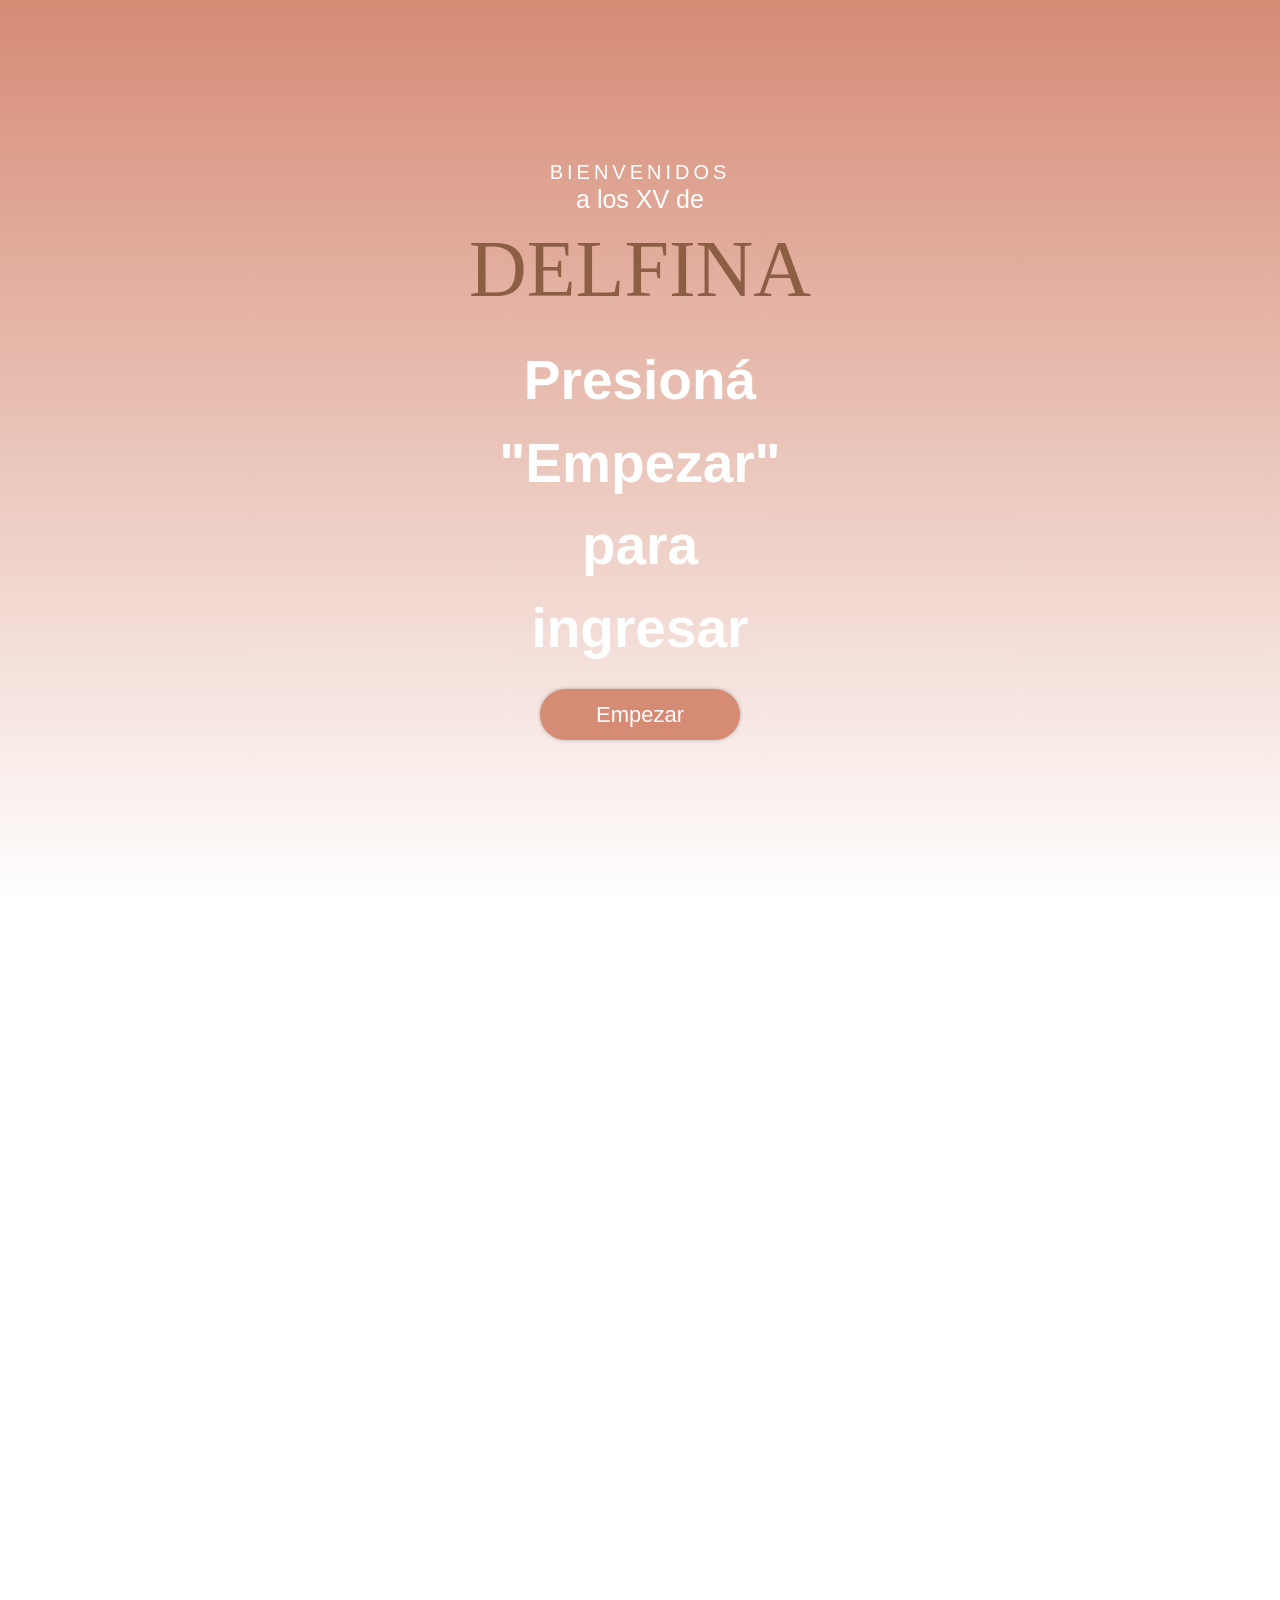
==== commit 1e227908: "menu" ====
--- a/index.html
+++ b/index.html
@@ -840,13 +840,13 @@
     </div>
     </div>
   </section>
-  Regalos
+  
   <section class="regalos">
 
 
 
 
- <picture>
+ <!-- <picture>
       <img src="./assets/flores_Grupo02_A.png">
       <img class="adorno adorno-1 aos-init" data-aos="fade-right" data-aos-delay="500" data-aos-duration="1000"
         data-aos-once="false" alt="" loading="lazy">
@@ -864,7 +864,7 @@
       <img src="./assets/flores_Grupo02_C.png">
       <img class="adorno adorno-3 aos-init" data-aos="fade-right" data-aos-delay="300" data-aos-duration="1000"
         data-aos-once="false" alt="" loading="lazy">
-    </picture> 
+    </picture>  -->
 
 
   <div class="ola-superior">
